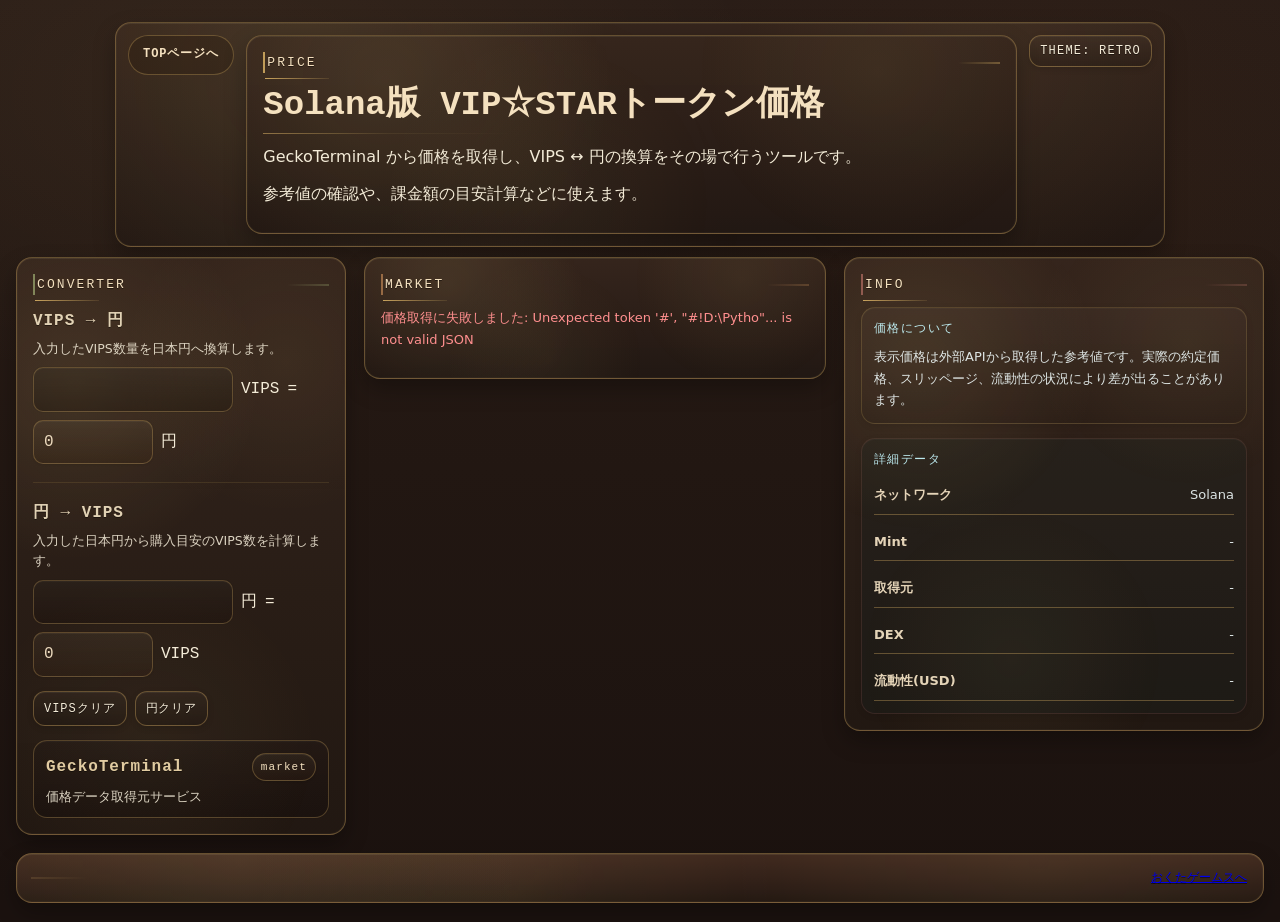
==== vips_price.html @ 644f2452 "リポ作成" ====
<!DOCTYPE html>
<html lang="ja">

<head>
  <meta charset="utf-8">
  <title>VIPS価格表 | おくたヴぃあCgiげーむす</title>
  <meta name="viewport" content="width=device-width, initial-scale=1">
  <meta name="format-detection" content="telephone=no">
  <meta name="theme-color" content="#241915">

  <link rel="shortcut icon" href="./top_file/favicon.ico">

  <link rel="stylesheet" href="./top_file/css_js/base.css">
  <link rel="stylesheet" href="./top_file/css_js/retro.css">
  <link rel="stylesheet" href="./top_file/css_js/cyber.css">
  <link rel="stylesheet" href="./top_file/css_js/oldweb.css">
  <link rel="stylesheet" href="./top_file/css_js/vips_price.css">

  <link rel="preconnect" href="https://fonts.googleapis.com">
  <link rel="preconnect" href="https://fonts.gstatic.com" crossorigin>
  <link
    href="https://fonts.googleapis.com/css2?family=Orbitron:wght@500;700;900&family=Roboto+Mono:wght@400;700&display=swap"
    rel="stylesheet">
</head>

<body data-theme="retro">
  <div class="scanline"></div>
  <div class="scanline2"></div>

  <div id="page">
    <header id="header" class="panel panel-header panel-price-header">
      <div class="header-inner">
        <div class="header-linkbox header-linkbox-top">
          <a class="header-toplink" href="./">TOPページへ</a>
        </div>

        <section class="panel panel-message panel-price-hero price-hero">
          <div class="panel-title panel-title-price" data-title="PRICE">PRICE</div>
          <h1 class="site-title">Solana版 VIP☆STARトークン価格</h1>
          <p>
            GeckoTerminal から価格を取得し、VIPS ↔ 円の換算をその場で行うツールです。
          </p>
          <p>
            参考値の確認や、課金額の目安計算などに使えます。
          </p>
        </section>

        <div class="theme-switch">
          <button id="themeToggle" class="theme-btn" type="button" aria-pressed="false">
            THEME: <span id="themeLabel">RETRO</span>
          </button>
        </div>
      </div>
    </header>

    <main class="grid3 price-grid">
      <aside id="navigation" class="panel converter-panel panel-converter">
        <div class="panel-title panel-title-converter" data-title="CONVERTER">CONVERTER</div>

        <section class="converter-group converter-group-vips-to-jpy">
          <div class="menu-label converter-label">VIPS → 円</div>
          <div class="menu-desc converter-desc">入力したVIPS数量を日本円へ換算します。</div>

          <div class="converter-row">
            <input type="text" id="vipsInput" value="" inputmode="decimal" autocomplete="off">
            <span class="converter-unit">VIPS</span>
            <span class="converter-separator">=</span>
            <span class="result-box" id="jpyResult">0</span>
            <span class="converter-unit">円</span>
          </div>
        </section>

        <section class="converter-group converter-group-jpy-to-vips">
          <div class="menu-label converter-label">円 → VIPS</div>
          <div class="menu-desc converter-desc">入力した日本円から購入目安のVIPS数を計算します。</div>

          <div class="converter-row">
            <input type="text" id="jpyInput" value="" inputmode="decimal" autocomplete="off">
            <span class="converter-unit">円</span>
            <span class="converter-separator">=</span>
            <span class="result-box" id="vipsResult">0</span>
            <span class="converter-unit">VIPS</span>
          </div>
        </section>

        <div class="price-actions">
          <button type="button" class="price-btn price-btn-clear" id="clearVipsBtn">VIPSクリア</button>
          <button type="button" class="price-btn price-btn-clear" id="clearJpyBtn">円クリア</button>
        </div>

        <nav class="menu price-menu">
          <a class="menu-item menu-item-market-source" href="https://www.geckoterminal.com/" target="_blank" rel="noopener noreferrer">
            <div class="menu-item-top">
              <span class="menu-label">GeckoTerminal</span>
              <span class="pill">market</span>
            </div>
            <div class="menu-desc">価格データ取得元サービス</div>
          </a>
        </nav>
      </aside>

      <div class="center-col price-main">
        <section class="panel price-panel panel-market">
          <div class="panel-title panel-title-market" data-title="MARKET">MARKET</div>

          <div id="status" class="status-line">価格取得中...</div>

          <div id="priceArea" class="price-summary" style="display:none;">
            <div class="price-line price-line-unit">
              <strong>1 VIPS</strong>
              <span><span id="vipsUsdText">-</span> USD</span>
              <span>/</span>
              <span><span id="vipsJpyText">-</span> 円</span>
            </div>

            <div class="price-line price-line-10k">
              <strong>1万 VIPS</strong>
              <span><span id="vips10kUsdText">-</span> USD</span>
              <span>/</span>
              <span><span id="vips10kJpyText">-</span> 円</span>
            </div>

            <div class="price-line price-line-1m">
              <strong>100万 VIPS</strong>
              <span><span id="vips1mUsdText">-</span> USD</span>
              <span>/</span>
              <span><span id="vips1mJpyText">-</span> 円</span>
            </div>

            <div class="price-actions">
              <button type="button" class="price-btn price-btn-reload" id="reloadBtn">価格を再取得</button>

              <a class="menu-item menu-item-api-source" id="dexLink" href="#" target="_blank" rel="noopener noreferrer">
                <div class="menu-item-top">
                  <span class="menu-label">価格ソースを開く</span>
                  <span class="pill">api</span>
                </div>
                <div class="menu-desc">取得元の詳細ページを開きます。</div>
              </a>
            </div>
          </div>
        </section>
      </div>

      <aside id="news" class="panel info-panel panel-info-side">
        <div class="panel-title panel-title-info-side" data-title="INFO">INFO</div>

        <article class="notice compact notice-price-guide">
          <div class="notice-title">価格について</div>
          <div class="notice-body">
            表示価格は外部APIから取得した参考値です。実際の約定価格、スリッページ、流動性の状況により差が出ることがあります。
          </div>
        </article>

        <article class="notice notice-price-meta">
          <div class="notice-title">詳細データ</div>
          <div class="notice-body">
            <div class="meta-list">
              <div class="meta-row meta-row-network">
                <span class="meta-label">ネットワーク</span>
                <span class="meta-value">Solana</span>
              </div>
              <div class="meta-row meta-row-mint">
                <span class="meta-label">Mint</span>
                <span class="meta-value" id="mintText">-</span>
              </div>
              <div class="meta-row meta-row-provider">
                <span class="meta-label">取得元</span>
                <span class="meta-value" id="providerText">-</span>
              </div>
              <div class="meta-row meta-row-dex">
                <span class="meta-label">DEX</span>
                <span class="meta-value" id="dexText">-</span>
              </div>
              <div class="meta-row meta-row-liquidity">
                <span class="meta-label">流動性(USD)</span>
                <span class="meta-value" id="liquidityText">-</span>
              </div>
            </div>
          </div>
        </article>
      </aside>
    </main>

    <footer class="footer">
      <div class="panel panel-footer">
        <div class="footer-inner">
          <div class="footer-left">
            <div class="footer-small">
              <a href="http://oktavia.sakura.ne.jp/">おくたゲームスへ</a>
            </div>
          </div>
        </div>
      </div>
    </footer>
  </div>

  <script src="./top_file/css_js/vips_price.js" defer></script>
</body>

</html>
---- top_file/css_js/base.css ----
/* =========================================================
   OKTAVIA CGI GAMES - BASE CSS
   ---------------------------------------------------------
   - 共通レイアウト
   - 共通コンポーネント
   - テーマ非依存の骨格
   ========================================================= */

/* =========================
   1) Common tokens
   ========================= */
:root {
  /* fonts */
  --font-body: "MS PGothic", "MS Gothic", "Meiryo", "Hiragino Kaku Gothic ProN",
    ui-sans-serif, system-ui, -apple-system, "Segoe UI", sans-serif;
  --font-mono: ui-monospace, "MS Gothic", monospace;
  --font-title: var(--font-mono);

  /* base */
  --bg: #241915;
  --text: #f4ecd8;

  /* panel */
  --panel-bg-top: rgba(54, 38, 29, 0.92);
  --panel-bg-bottom: rgba(34, 24, 19, 0.92);
  --panel-border: rgba(255, 209, 117, 0.30);
  --panel-shadow-outer: rgba(0, 0, 0, 0.40);
  --panel-inner-line: rgba(255, 255, 255, 0.05);

  /* panel glow */
  --panel-glow-1: rgba(255, 220, 140, 0.12);
  --panel-glow-2: rgba(255, 220, 140, 0.08);
  --panel-glow-3: rgba(255, 220, 140, 0.07);

  /* titles */
  --title-color: rgba(255, 235, 200, 0.95);

  /* cards / menu */
  --card-border: rgba(255, 209, 117, 0.24);
  --card-bg: rgba(0, 0, 0, 0.14);
  --card-bg-hover: rgba(0, 0, 0, 0.22);

  /* accents */
  --accent: rgba(255, 209, 117, 0.62);
  --accent-strong: rgba(255, 209, 117, 0.46);
  --accent-soft: rgba(255, 209, 117, 0.15);

  /* menu text */
  --menu-label: #ffe9bd;
  --menu-desc: rgba(244, 236, 216, 0.88);
  --menu-textshadow: rgba(255, 209, 117, 0.08);

  /* pill */
  --pill-border: rgba(255, 209, 117, 0.28);
  --pill-bg: rgba(0, 0, 0, 0.18);
  --pill-text: rgba(255, 235, 200, 0.95);

  /* notice */
  --notice-border: rgba(120, 210, 255, 0.24);
  --notice-bg: rgba(0, 40, 55, 0.16);
  --notice-title: rgba(200, 250, 255, 0.92);
  --notice-body: rgba(245, 255, 255, 0.88);

  /* hero */
  --hero-border: rgba(255, 209, 117, 0.30);
  --hero-bg: rgba(0, 0, 0, 0.12);
  --hero-inner: rgba(255, 255, 255, 0.03);

  /* footer */
  --footer-small: rgba(244, 236, 216, 0.72);
}

/* =========================
   2) Base styles
   ========================= */
* {
  box-sizing: border-box;
}

html,
body {
  height: 100%;
}

body {
  margin: 0;
  color: var(--text);
  background: var(--bg);
  font-family: var(--font-body);
  line-height: 1.65;
}

/* 深夜帯に静かな表示　*/
body.late-night {
  filter: brightness(0.96);
}
/* ここまで*/

#page {
  position: relative;
  z-index: 1;
  max-width: 1280px;
  margin: 22px auto 56px;
  padding: 0 16px;
}

.mono {
  font-family: var(--font-mono);
}

/* scanline elements exist in HTML, hidden by default */
.scanline,
.scanline2 {
  position: fixed;
  inset: 0;
  z-index: 9999;
  pointer-events: none;
  opacity: 0;
}

/* =========================
   3) Panels
   ========================= */
.panel {
  position: relative;
  overflow: hidden;
  border-radius: 16px;
  border: 1px solid var(--panel-border);
  background: linear-gradient(180deg, var(--panel-bg-top), var(--panel-bg-bottom));
  box-shadow:
    0 12px 30px var(--panel-shadow-outer),
    inset 0 0 0 1px var(--panel-inner-line);
}

.panel::before {
  content: "";
  position: absolute;
  inset: 0;
  pointer-events: none;
  opacity: 0.95;
  background:
    radial-gradient(circle at 18% 22%, var(--panel-glow-1), transparent 35%),
    radial-gradient(circle at 82% 18%, var(--panel-glow-2), transparent 30%),
    radial-gradient(circle at 40% 85%, var(--panel-glow-3), transparent 35%);
}

/* パネル内容を glow より前に出す */
.panel > * {
  position: relative;
  z-index: 2;
}

/* =========================
   4) Titles / labels
   ========================= */
.panel-title {
  position: relative;
  z-index: 2;
  margin: 0 0 12px;
  color: var(--title-color);
  font-family: var(--font-title);
  font-size: 13px;
  letter-spacing: 0.14em;
  text-transform: uppercase;
}

.menu-label {
  color: var(--menu-label);
  font-family: var(--font-title);
  font-weight: 700;
  letter-spacing: 0.06em;
  text-shadow: 0 0 10px var(--menu-textshadow);
}

/* =========================
   5) Header / hero
   ========================= */
#header.panel {
  max-width: 1050px;
  margin: 0 auto 10px;
  padding: 12px;
}

#header {
  padding: 0;
  margin-bottom: 18px;
}

.header-inner {
  display: grid;
  gap: 8px;
}

.hero {
  display: flex;
  justify-content: center;
}

/* 画像未読込でも高さ確保 */
.hero-card {
  position: relative;
  display: grid;
  grid-template-columns: 52px 1fr 52px;
  align-items: center;
  gap: 10px;

  width: min(100%, 980px);
  min-height: clamp(220px, 32vw, 420px);
  padding: 10px;

  border-radius: 14px;
  overflow: hidden;
  border: 1px solid var(--hero-border);
  background: var(--hero-bg);
  box-shadow: inset 0 0 0 1px var(--hero-inner);

  cursor: default;
  transition: transform 140ms ease, box-shadow 140ms ease;
}

.hero-card:hover {
  transform: translateY(-1px);
  box-shadow: 0 0 12px var(--accent-soft);
}

.hero-card img {
  display: block;
  width: 100%;
  height: auto;
  max-height: 400px;
  margin: 0 auto;
  object-fit: contain;
  border-radius: 10px;
  filter: contrast(1.03) saturate(1.06);
  box-shadow: 0 10px 22px rgba(0, 0, 0, 0.28);
  animation: heroBreath 8s ease-in-out infinite; /* 画像に微かな呼吸アニメーション */
}

@keyframes heroBreath {
  0%,
  100% {
    filter: contrast(1.03) saturate(1.06) brightness(1);
  }
  50% {
    filter: contrast(1.04) saturate(1.07) brightness(1.03);
  }
}

/* 画像切り替え時のフェード効果 */
#hero-banner {
  opacity: 1;
  transition: opacity 220ms ease;
}

#hero-banner.is-changing {
  opacity: 0.82;
}

/* =========================
   6) Hero navigation
   ========================= */
.hero-nav {
  width: 52px;
  height: 52px;
  display: grid;
  place-items: center;

  border-radius: 999px;
  border: 1px solid var(--panel-border);
  background: rgba(0, 0, 0, 0.35);
  color: var(--text);

  font-family: var(--font-mono);
  font-size: 30px;
  line-height: 1;
  cursor: pointer;
  user-select: none;

  transition:
    transform 120ms ease,
    box-shadow 120ms ease,
    background 120ms ease,
    border-color 120ms ease;
}

.hero-nav:hover {
  transform: scale(1.05);
  border-color: var(--accent);
  box-shadow: 0 0 14px var(--accent-soft);
  background: rgba(0, 0, 0, 0.45);
}

.hero-nav:active {
  transform: scale(0.98);
}

.hero-nav:focus-visible {
  outline: 2px solid var(--accent-strong);
  outline-offset: 2px;
}

/* =========================
   7) Theme switch
   ========================= */
.theme-switch {
  display: flex;
  justify-content: flex-end;
  margin: 0;
}

.theme-btn {
  padding: 8px 10px;
  border-radius: 12px;
  border: 1px solid var(--panel-border);
  background: rgba(0, 0, 0, 0.18);
  color: var(--text);

  font-family: var(--font-mono);
  font-size: 12px;
  letter-spacing: 0.10em;
  cursor: pointer;

  transition:
      transform 120ms ease,
      box-shadow 120ms ease,
      border-color 120ms ease,
      background 120ms ease;
}

.theme-btn:hover {
  transform: translateY(-1px);
  border-color: var(--accent);
  box-shadow: 0 0 12px var(--accent-soft);
}

/* クリックで軽く沈む */
.theme-btn:active {
  transform: translateY(1px) scale(0.99);
}

/* =========================
   8) Layout
   ========================= */
.grid3 {
  display: grid;
  grid-template-columns: 330px 1fr 420px;
  gap: 18px;
  align-items: start;
}

#navigation {
  position: sticky;
  top: 16px;
  padding: 16px;
}

.center-col {
  display: grid;
  gap: 18px;
  align-content: start;
}

#news {
  padding: 16px;
}

.news-block+.news-block {
  margin-top: 18px;
  padding-top: 16px;
  border-top: 1px solid var(--panel-border);
}

.news-subtitle {
  margin: 0 0 10px;
  color: var(--title-color);
  font-family: var(--font-mono);
  font-size: 12px;
  letter-spacing: 0.12em;
}

#notice_content,
#update_content {
  min-height: 40px;
}

#notice_content:empty::before,
#update_content:empty::before {
  content: "読み込み中...";
  color: var(--menu-desc);
}

.notice:first-child {
  margin-top: 0;
}

.notice-body {
  white-space: normal;
  word-break: break-word;
  overflow-wrap: anywhere;
}

/* =========================
   9) Menu cards
   ========================= */
.menu {
  position: relative;
  z-index: 2;
  display: grid;
  gap: 10px;
}

.menu-item {
  position: relative;
  overflow: hidden;
  display: block;
  padding: 12px 12px 10px;
  border-radius: 14px;
  border: 1px solid var(--card-border);
  background: var(--card-bg);
  color: var(--text);
  text-decoration: none;

  transition:
    transform 120ms ease,
    box-shadow 120ms ease,
    border-color 120ms ease,
    background 120ms ease;
}

.menu-item:hover {
  transform: translateY(-2px);
  border-color: var(--accent-strong);
  background: var(--card-bg-hover);
  box-shadow: 0 0 12px var(--accent-soft);
}

.menu-item-top {
  display: flex;
  align-items: center;
  justify-content: space-between;
  gap: 10px;
}

.menu-desc {
  margin-top: 6px;
  font-size: 12.5px;
  color: var(--menu-desc);
}

.pill {
  padding: 4px 8px;
  border-radius: 999px;
  border: 1px solid var(--pill-border);
  background: var(--pill-bg);
  color: var(--pill-text);
  font-family: var(--font-mono);
  font-size: 11px;
  letter-spacing: 0.10em;
}

.menu-item.is-main {
  border-color: var(--accent);
  box-shadow: 0 0 0 1px rgba(255, 255, 255, 0.03) inset;
}

/* =========================
   10) Info / notice
   ========================= */
.panel-message {
  padding: 16px;
}

.panel-message p {
  margin: 10px 0;
}

.site-title {
  margin: 0 0 8px;
  font-family: var(--font-title);
  font-size: clamp(24px, 3.2vw, 34px);
  line-height: 1.2;
  color: var(--title-color);
}


.notice {
  margin-top: 14px;
  padding: 12px;
  border-radius: 14px;
  border: 1px solid var(--notice-border);
  background: var(--notice-bg);
}

.notice-title {
  margin-bottom: 6px;
  color: var(--notice-title);
  font-family: var(--font-mono);
  font-size: 12px;
  letter-spacing: 0.12em;
}

.notice-body {
  font-size: 13px;
  color: var(--notice-body);
}

/* =========================
   11) Update panel
   ========================= */
.update-panel {
  padding: 16px;
}

.update-panel .panel-title {
  font-size: 12px;
  opacity: 0.8;
}

.update-row {
  display: flex;
  justify-content: space-between;
  margin-top: 8px;
  font-size: 13px;
}

.update-label {
  color: var(--menu-label);
  font-weight: 700;
}

/* =========================
   12) Footer
   ========================= */
.footer {
  margin-top: 18px;
}

.footer .panel {
  padding: 14px 16px;
}

.footer-inner {
  display: flex;
  align-items: center;
  justify-content: flex-end;
  gap: 12px;
  flex-wrap: wrap;
}

.footer-left {
  text-align: right;
}

.footer-small {
  font-size: 12px;
  color: var(--footer-small);
}

/* =========================
   13) Responsive
   ========================= */
@media (max-width: 1180px) {
  .grid3 {
    grid-template-columns: 330px 1fr;
    grid-template-areas:
      "nav center"
      "news news";
  }

  #navigation {
    grid-area: nav;
    position: static;
  }

  .center-col {
    grid-area: center;
  }

  #news {
    grid-area: news;
  }
}

@media (max-width: 880px) {
  .grid3 {
    grid-template-columns: 1fr;
    grid-template-areas:
      "nav"
      "center"
      "news";
  }

  #navigation {
    grid-area: nav;
    position: static;
    z-index: 5;
  }

  .center-col {
    grid-area: center;
  }

  #news {
    grid-area: news;
    position: relative;
    z-index: 1;
  }

  .hero-card {
    grid-template-columns: 44px 1fr 44px;
    gap: 8px;
    min-height: 180px;
    padding: 8px;
  }

  .hero-nav {
    width: 44px;
    height: 44px;
    font-size: 26px;
  }
}

/* =========================
   14) Motion safety
   ========================= */
@media (prefers-reduced-motion: reduce) {
  .menu-item,
  .hero-card,
  .theme-btn,
  .hero-nav {
    transition: none;
  }
}

/* テーマ切り替えトランジション */
html,
body,
.panel,
.panel-title,
.menu-item,
.price-line,
.result-box,
.converter-row input,
.price-btn,
.notice-box {
  transition:
    background-color 0.6s ease,
    color 0.6s ease,
    border-color 0.6s ease,
    box-shadow 0.8s ease,
    text-shadow 0.8s ease;
}

/* 全体を少しゆっくり */
html,
body {
  transition:
    background-color 0.8s ease,
    color 0.6s ease;
}

/* パネル系は少し遅れて変わる */
.panel {
  transition:
    background-color 0.7s ease,
    border-color 0.7s ease,
    box-shadow 0.9s ease;
}

/* タイトルは少し演出強め */
.panel-title {
  transition:
    color 0.6s ease,
    border-color 0.6s ease,
    box-shadow 0.9s ease;
}

/* 入力・ボタンはキビキビ */
input,
.price-btn {
  transition:
    background-color 0.4s ease,
    border-color 0.4s ease,
    color 0.4s ease,
    box-shadow 0.6s ease;
}
---- top_file/css_js/retro.css ----
/* =========================================================
   OKTAVIA CGI GAMES - RETRO THEME (REFINED)
   ---------------------------------------------------------
   - retro専用差分
   - 上品レトロ / 暖色 / 落ち着いた木質感
   - base.css の上に重ねる
   ========================================================= */

body[data-theme="retro"] {
  --font-body: "MS PGothic", "MS Gothic", "Meiryo", "Hiragino Kaku Gothic ProN",
    ui-sans-serif, system-ui, -apple-system, "Segoe UI", sans-serif;
  --font-title: var(--font-mono);

  --bg: #241915;
  --text: #f4ecd8;

  --panel-bg-top: rgba(54, 38, 29, 0.94);
  --panel-bg-bottom: rgba(34, 24, 19, 0.95);
  --panel-border: rgba(255, 209, 117, 0.30);
  --panel-shadow-outer: rgba(0, 0, 0, 0.40);
  --panel-inner-line: rgba(255, 255, 255, 0.05);

  --panel-glow-1: rgba(255, 220, 140, 0.10);
  --panel-glow-2: rgba(255, 220, 140, 0.06);
  --panel-glow-3: rgba(255, 220, 140, 0.05);

  --title-color: rgba(255, 235, 200, 0.95);

  --card-border: rgba(255, 209, 117, 0.24);
  --card-bg: rgba(0, 0, 0, 0.14);
  --card-bg-hover: rgba(32, 20, 12, 0.28);

  --accent: rgba(255, 209, 117, 0.62);
  --accent-strong: rgba(255, 209, 117, 0.48);
  --accent-soft: rgba(255, 209, 117, 0.14);

  --menu-label: #ffe9bd;
  --menu-desc: rgba(244, 236, 216, 0.88);
  --menu-textshadow: rgba(255, 209, 117, 0.08);

  --pill-border: rgba(255, 209, 117, 0.26);
  --pill-bg: rgba(32, 18, 8, 0.22);
  --pill-text: rgba(255, 235, 200, 0.95);

  --notice-border: rgba(120, 210, 255, 0.18);
  --notice-bg: rgba(0, 40, 55, 0.12);
  --notice-title: rgba(200, 250, 255, 0.92);
  --notice-body: rgba(245, 255, 255, 0.88);

  --hero-border: rgba(255, 209, 117, 0.28);
  --hero-bg: rgba(18, 10, 6, 0.24);
  --hero-inner: rgba(255, 255, 255, 0.03);

  --footer-small: rgba(244, 236, 216, 0.72);
}

/* =========================
   1) 全体のレトロ背景
   ========================= */
/* 暖色の奥行きは残しつつ、主張は控えめに */
body[data-theme="retro"] {
  background-color: #1b120f;
  background-image:
    radial-gradient(900px 520px at 18% 10%, rgba(255, 210, 120, 0.05), transparent 60%),
    radial-gradient(700px 420px at 82% 18%, rgba(160, 90, 30, 0.05), transparent 62%),
    linear-gradient(180deg, #2a1d17 0%, #221712 52%, #1b120f 100%);
  background-repeat: no-repeat;
  background-attachment: fixed;
}

/* 木目/紙感はかなり薄く */
body[data-theme="retro"]::before {
  content: "";
  position: fixed;
  inset: 0;
  pointer-events: none;
  z-index: 0;
  opacity: 0.08;
  background:
    repeating-linear-gradient(0deg,
      rgba(255, 240, 220, 0.018) 0px,
      rgba(255, 240, 220, 0.018) 1px,
      transparent 2px,
      transparent 5px),
    repeating-linear-gradient(90deg,
      rgba(70, 38, 18, 0.025) 0px,
      rgba(70, 38, 18, 0.025) 1px,
      transparent 4px,
      transparent 9px);
}

/* =========================
   2) パネル
   ========================= */
/* 木箱っぽさを残しつつ、上質な箱物UI寄りに */
body[data-theme="retro"] .panel {
  box-shadow:
    0 10px 22px rgba(0, 0, 0, 0.28),
    0 1px 0 rgba(255, 230, 180, 0.05) inset,
    inset 0 0 0 1px rgba(255, 240, 220, 0.03);
}

body[data-theme="retro"] .panel::before {
  background:
    radial-gradient(circle at 18% 22%, rgba(255, 220, 140, 0.10), transparent 35%),
    radial-gradient(circle at 82% 18%, rgba(255, 220, 140, 0.06), transparent 30%),
    radial-gradient(circle at 40% 85%, rgba(255, 220, 140, 0.05), transparent 35%);
}

body[data-theme="retro"] .panel:hover {
  box-shadow:
    0 12px 24px rgba(0, 0, 0, 0.30),
    0 0 0 1px rgba(255, 215, 140, 0.03),
    inset 0 1px 0 rgba(255, 240, 220, 0.06);
}

/* =========================
   3) 見出し
   ========================= */
/* 記号装飾ではなく、細い飾り線で上品に */
body[data-theme="retro"] .panel-title {
  letter-spacing: 0.16em;
  text-shadow:
    0 1px 0 rgba(0, 0, 0, 0.45),
    0 0 8px rgba(255, 209, 117, 0.05);
}

body[data-theme="retro"] .panel-title::before {
  content: "";
  position: absolute;
  left: 0;
  bottom: -6px;
  width: 64px;
  height: 1px;
  background: linear-gradient(90deg,
      rgba(255, 209, 117, 0.72),
      rgba(255, 209, 117, 0.10));
}

body[data-theme="retro"] .panel-title::after {
  content: none;
}

/* =========================
   4) メニューカード
   ========================= */
/* 手作り感より“丁寧なカード”感を優先 */
body[data-theme="retro"] .menu-item {
  background:
    linear-gradient(180deg,
      rgba(255, 245, 220, 0.018),
      rgba(0, 0, 0, 0.08)),
    var(--card-bg);
  box-shadow:
    0 1px 0 rgba(255, 240, 220, 0.025) inset,
    0 0 0 1px rgba(0, 0, 0, 0.06);
}

body[data-theme="retro"] .menu-item:hover {
  transform: translateY(-2px);
  border-color: rgba(255, 209, 117, 0.38);
  background:
    linear-gradient(180deg,
      rgba(255, 245, 220, 0.03),
      rgba(30, 18, 10, 0.14)),
    var(--card-bg-hover);
  box-shadow:
    0 0 10px rgba(255, 209, 117, 0.08),
    0 6px 14px rgba(0, 0, 0, 0.16),
    inset 0 1px 0 rgba(255, 240, 220, 0.05);
}

/* メイン導線だけ少しだけ特別扱い */
body[data-theme="retro"] .menu-item.is-main {
  background:
    linear-gradient(180deg,
      rgba(255, 230, 180, 0.045),
      rgba(0, 0, 0, 0.08)),
    var(--card-bg);
  box-shadow:
    0 0 0 1px rgba(255, 240, 220, 0.03) inset,
    0 0 10px rgba(255, 209, 117, 0.05);
}

/* =========================
   5) メニュー文字・pill
   ========================= */
/* 文字の圧は少し弱めて読みやすく */
body[data-theme="retro"] .menu-label {
  text-shadow:
    0 1px 0 rgba(0, 0, 0, 0.42),
    0 0 6px rgba(255, 209, 117, 0.06);
}

body[data-theme="retro"] .menu-desc {
  text-shadow: none;
}

/* 真鍮感は薄めに */
body[data-theme="retro"] .pill {
  background:
    linear-gradient(180deg,
      rgba(255, 235, 190, 0.05),
      rgba(60, 35, 18, 0.16));
  border-color: rgba(255, 209, 117, 0.26);
  box-shadow:
    inset 0 1px 0 rgba(255, 235, 200, 0.06),
    0 1px 2px rgba(0, 0, 0, 0.12);
}

/* =========================
   6) ヒーロー部分
   ========================= */
/* 額縁感はかなり控えめに */
body[data-theme="retro"] .hero-card {
  background:
    linear-gradient(180deg,
      rgba(255, 230, 180, 0.025),
      rgba(0, 0, 0, 0.08)),
    var(--hero-bg);
  box-shadow:
    inset 0 0 0 1px var(--hero-inner),
    0 8px 18px rgba(0, 0, 0, 0.18);
}

body[data-theme="retro"] .hero-card::before {
  content: "";
  position: absolute;
  inset: 8px;
  border-radius: 10px;
  pointer-events: none;
  box-shadow:
    inset 0 0 0 1px rgba(255, 235, 190, 0.035),
    inset 0 0 14px rgba(80, 40, 20, 0.08);
}

body[data-theme="retro"] .hero-card:hover {
  box-shadow:
    0 0 10px rgba(255, 209, 117, 0.08),
    0 10px 20px rgba(0, 0, 0, 0.18),
    inset 0 0 0 1px rgba(255, 240, 220, 0.03);
}

body[data-theme="retro"] .hero-card img {
  filter: contrast(1.02) saturate(1.02) sepia(0.02);
}

/* =========================
   7) 矢印ボタン
   ========================= */
/* “昔のサイトのボタン”っぽさは残しつつ落ち着かせる */
body[data-theme="retro"] .hero-nav {
  background:
    linear-gradient(180deg,
      rgba(255, 230, 180, 0.04),
      rgba(0, 0, 0, 0.16));
  text-shadow: 0 1px 0 rgba(0, 0, 0, 0.45);
  box-shadow:
    inset 0 1px 0 rgba(255, 240, 220, 0.06),
    0 2px 6px rgba(0, 0, 0, 0.14);
}

body[data-theme="retro"] .hero-nav:hover {
  border-color: rgba(255, 209, 117, 0.38);
  background:
    linear-gradient(180deg,
      rgba(255, 235, 190, 0.07),
      rgba(0, 0, 0, 0.20));
  box-shadow:
    0 0 8px rgba(255, 209, 117, 0.08),
    0 4px 8px rgba(0, 0, 0, 0.16),
    inset 0 1px 0 rgba(255, 240, 220, 0.08);
}

/* =========================
   8) テーマボタン
   ========================= */
body[data-theme="retro"] .theme-btn {
  background:
    linear-gradient(180deg,
      rgba(255, 235, 200, 0.03),
      rgba(0, 0, 0, 0.12));
  text-shadow: 0 1px 0 rgba(0, 0, 0, 0.45);
  box-shadow:
    inset 0 1px 0 rgba(255, 240, 220, 0.05),
    0 2px 6px rgba(0, 0, 0, 0.14);
}

body[data-theme="retro"] .theme-btn:hover {
  box-shadow:
    0 0 8px rgba(255, 209, 117, 0.08),
    0 4px 8px rgba(0, 0, 0, 0.16),
    inset 0 1px 0 rgba(255, 240, 220, 0.06);
}

/* =========================
   9) お知らせ枠
   ========================= */
/* 貼り紙感ではなく、静かな情報枠 */
body[data-theme="retro"] .notice {
  box-shadow:
    inset 0 1px 0 rgba(255, 255, 255, 0.025),
    0 2px 6px rgba(0, 0, 0, 0.10);
}

body[data-theme="retro"] .notice::after {
  content: none;
}

/* =========================
   10) フッター
   ========================= */
body[data-theme="retro"] .footer .panel {
  background:
    linear-gradient(180deg,
      rgba(70, 46, 34, 0.90),
      rgba(38, 26, 20, 0.94));
}

body[data-theme="retro"] .footer-small {
  text-shadow: 0 1px 0 rgba(0, 0, 0, 0.42);
}

/* =========================
   11) reduced motion
   ========================= */
@media (prefers-reduced-motion: reduce) {

  body[data-theme="retro"] .panel,
  body[data-theme="retro"] .menu-item,
  body[data-theme="retro"] .hero-card,
  body[data-theme="retro"] .theme-btn,
  body[data-theme="retro"] .hero-nav {
    transition: none;
  }
}

/* =========================================================
   retro 軽量強化差分
   - 今の「上品レトロ」は維持
   - 役割差だけを控えめに追加
   - oldweb ほど古臭くせず、cyber ほど派手にしない
   ========================================================= */

body[data-theme="retro"] {
  --retro-gold: rgba(255, 209, 117, 0.78);
  --retro-gold-soft: rgba(255, 209, 117, 0.26);
  --retro-bronze: rgba(201, 140, 88, 0.72);
  --retro-moss: rgba(168, 182, 120, 0.72);
  --retro-wine: rgba(190, 116, 106, 0.72);
  --retro-ink-soft: rgba(245, 230, 205, 0.88);
}

/* =========================
   パネル見出しの役割差
   文字は増やさず、細い線と色だけ変える
   ========================= */

body[data-theme="retro"] .panel-title-menu,
body[data-theme="retro"] .panel-title-info,
body[data-theme="retro"] .panel-title-news {
  position: relative;
  padding-left: 2px;
}

/* 既存の下線とは別に、ごく細い左アクセントを足す */
body[data-theme="retro"] .panel-title-menu {
  border-left: 2px solid rgba(201, 140, 88, 0.68);
}

body[data-theme="retro"] .panel-title-info {
  border-left: 2px solid rgba(168, 182, 120, 0.66);
}

body[data-theme="retro"] .panel-title-news {
  border-left: 2px solid rgba(190, 116, 106, 0.66);
}

/* 右に短い飾り線をうっすら追加 */
body[data-theme="retro"] .panel-title-menu::after,
body[data-theme="retro"] .panel-title-info::after,
body[data-theme="retro"] .panel-title-news::after {
  content: "";
  position: absolute;
  right: 0;
  top: 50%;
  width: 42px;
  height: 1px;
  transform: translateY(-50%);
  pointer-events: none;
}

body[data-theme="retro"] .panel-title-menu::after {
  background: linear-gradient(90deg,
      rgba(201, 140, 88, 0),
      rgba(201, 140, 88, 0.60));
}

body[data-theme="retro"] .panel-title-info::after {
  background: linear-gradient(90deg,
      rgba(168, 182, 120, 0),
      rgba(168, 182, 120, 0.56));
}

body[data-theme="retro"] .panel-title-news::after {
  background: linear-gradient(90deg,
      rgba(190, 116, 106, 0),
      rgba(190, 116, 106, 0.58));
}

/* =========================
   メニュー文字のカテゴリ差
   派手すぎない範囲で温度差を出す
   ========================= */

body[data-theme="retro"] .menu-item-main .menu-label {
  color: rgba(255, 232, 190, 0.98);
  text-shadow:
    0 1px 0 rgba(0, 0, 0, 0.42),
    0 0 8px rgba(255, 209, 117, 0.10);
}

body[data-theme="retro"] .menu-item-classic .menu-label {
  color: rgba(235, 220, 190, 0.95);
}

body[data-theme="retro"] .menu-item-coop .menu-label {
  color: rgba(215, 228, 182, 0.95);
}

body[data-theme="retro"] .menu-item-chaos .menu-label {
  color: rgba(228, 188, 178, 0.95);
}

body[data-theme="retro"] .menu-item-br .menu-label {
  color: rgba(212, 190, 224, 0.95);
}

body[data-theme="retro"] .menu-item-tool .menu-label {
  color: rgba(236, 214, 170, 0.95);
}

body[data-theme="retro"] .menu-item-home .menu-label {
  color: rgba(220, 212, 198, 0.92);
}

/* community 2種は控えめに見分ける */
body[data-theme="retro"] .menu-item-community-token {
  border-left: 2px solid rgba(176, 146, 90, 0.36);
}

body[data-theme="retro"] .menu-item-community-coin {
  border-left: 2px solid rgba(138, 120, 86, 0.34);
}

body[data-theme="retro"] .menu-item-community-token .menu-label {
  color: rgba(240, 216, 166, 0.96);
}

body[data-theme="retro"] .menu-item-community-coin .menu-label {
  color: rgba(223, 201, 168, 0.94);
}

/* MAIN ラベルだけ少しだけ格上げ */
body[data-theme="retro"] .pill-main {
  border-color: rgba(255, 220, 160, 0.34);
  background:
    linear-gradient(180deg,
      rgba(255, 225, 170, 0.10),
      rgba(0, 0, 0, 0.12));
  color: rgba(255, 238, 210, 0.96);
  box-shadow:
    inset 0 1px 0 rgba(255, 240, 220, 0.08),
    0 0 8px rgba(255, 209, 117, 0.04);
}

/* =========================
   INFO
   ========================= */

body[data-theme="retro"] .panel-info .site-title {
  position: relative;
  padding-bottom: 8px;
}

body[data-theme="retro"] .panel-info .site-title::after {
  content: "";
  position: absolute;
  left: 0;
  bottom: 0;
  width: min(240px, 68%);
  height: 1px;
  background:
    linear-gradient(90deg,
      rgba(255, 209, 117, 0.45),
      rgba(255, 209, 117, 0.08),
      transparent);
}

/* 初心者向け notice を少しだけ特別扱い */
body[data-theme="retro"] .notice-info {
  border-color: rgba(255, 209, 117, 0.18);
  background:
    linear-gradient(180deg,
      rgba(255, 245, 225, 0.028),
      rgba(0, 0, 0, 0.06));
}

body[data-theme="retro"] .notice-info .notice-title {
  color: rgba(244, 223, 186, 0.96);
}

/* =========================
   NEWS
   ========================= */

body[data-theme="retro"] .news-block-notice+.news-block-update {
  margin-top: 16px;
  padding-top: 14px;
  border-top: 1px solid rgba(255, 209, 117, 0.10);
}

/* 小見出しの役割差は控えめに */
body[data-theme="retro"] .news-subtitle-notice,
body[data-theme="retro"] .news-subtitle-update {
  display: inline-flex;
  align-items: center;
  gap: 6px;
  letter-spacing: 0.10em;
}

body[data-theme="retro"] .news-subtitle-notice {
  color: rgba(236, 220, 190, 0.90);
}

body[data-theme="retro"] .news-subtitle-update {
  color: rgba(229, 200, 188, 0.88);
}

body[data-theme="retro"] .news-subtitle-notice::before,
body[data-theme="retro"] .news-subtitle-update::before {
  content: "";
  display: inline-block;
  width: 8px;
  height: 1px;
  background: currentColor;
  opacity: 0.75;
}

/* お知らせは柔らかく */
body[data-theme="retro"] #notice_content .notice {
  border-color: rgba(255, 209, 117, 0.14);
}

/* 更新情報は少しだけ整理された一覧感 */
body[data-theme="retro"] #update_content {
  margin-top: 8px;
}

body[data-theme="retro"] .update-row {
  margin-top: 8px;
  padding: 6px 8px;
  border-bottom: 1px solid rgba(255, 209, 117, 0.10);
}

body[data-theme="retro"] .update-label {
  color: rgba(245, 228, 198, 0.94);
}

/* =========================
   フッター
   ========================= */

body[data-theme="retro"] .panel-footer {
  position: relative;
}

body[data-theme="retro"] .panel-footer::after {
  content: "";
  position: absolute;
  left: 14px;
  top: 50%;
  width: 56px;
  height: 1px;
  transform: translateY(-50%);
  background:
    linear-gradient(90deg,
      rgba(255, 209, 117, 0.45),
      rgba(255, 209, 117, 0));
  opacity: 0.55;
}

/* =========================
   retro: Discord 2種の区別を強化
   ========================= */

body[data-theme="retro"] .menu-item-community-token {
  border-left: 3px solid rgba(210, 176, 108, 0.52);
  box-shadow:
    inset 3px 0 0 rgba(255, 220, 150, 0.08);
}

body[data-theme="retro"] .menu-item-community-coin {
  border-left: 3px solid rgba(156, 126, 92, 0.50);
  box-shadow:
    inset 3px 0 0 rgba(210, 176, 130, 0.07);
}

body[data-theme="retro"] .menu-item-community-token .menu-label {
  color: rgba(246, 222, 172, 0.97);
  text-shadow:
    0 1px 0 rgba(0, 0, 0, 0.34),
    0 0 6px rgba(255, 214, 138, 0.06);
}

body[data-theme="retro"] .menu-item-community-coin .menu-label {
  color: rgba(228, 204, 178, 0.95);
  text-shadow:
    0 1px 0 rgba(0, 0, 0, 0.34),
    0 0 6px rgba(201, 160, 112, 0.05);
}

body[data-theme="retro"] .menu-item-community-token .menu-desc::before {
  content: "［TOKEN］ ";
  color: rgba(235, 206, 146, 0.88);
  font-weight: 700;
  letter-spacing: 0.04em;
}

body[data-theme="retro"] .menu-item-community-coin .menu-desc::before {
  content: "［COIN］ ";
  color: rgba(212, 178, 146, 0.84);
  font-weight: 700;
  letter-spacing: 0.04em;
}
---- top_file/css_js/cyber.css ----
/* =========================================================
   OKTAVIA CGI GAMES - CYBER THEME
   ---------------------------------------------------------
   - cyber専用色
   - HUD / scanline / glitch / neon
   ========================================================= */

body[data-theme="cyber"] {
  --font-body: "Roboto Mono", ui-monospace, monospace;
  --font-title: "Orbitron", "Roboto Mono", monospace;

  --bg: #05000a;
  --text: rgba(245, 250, 255, 0.94);

  --panel-bg-top: rgba(10, 0, 18, 0.60);
  --panel-bg-bottom: rgba(2, 0, 8, 0.88);
  --panel-border: rgba(0, 255, 240, 0.40);
  --panel-shadow-outer: rgba(0, 0, 0, 0.82);
  --panel-inner-line: rgba(255, 255, 255, 0.04);

  --panel-glow-1: rgba(0, 255, 240, 0.22);
  --panel-glow-2: rgba(255, 60, 220, 0.16);
  --panel-glow-3: rgba(170, 90, 255, 0.12);

  --title-color: rgba(235, 255, 255, 0.98);

  --card-border: rgba(0, 255, 240, 0.28);
  --card-bg: rgba(0, 255, 240, 0.055);
  --card-bg-hover: rgba(255, 60, 220, 0.10);

  --accent-strong: rgba(0, 255, 240, 0.95);
  --accent: rgba(255, 60, 220, 0.90);
  --accent-soft: rgba(0, 255, 240, 0.22);

  --menu-label: rgba(0, 255, 240, 0.98);
  --menu-desc: rgba(245, 250, 255, 0.80);
  --menu-textshadow: rgba(0, 255, 240, 0.22);

  --pill-border: rgba(255, 60, 220, 0.45);
  --pill-bg: rgba(255, 60, 220, 0.14);
  --pill-text: rgba(255, 210, 245, 0.96);

  --notice-border: rgba(140, 255, 80, 0.35);
  --notice-bg: rgba(140, 255, 80, 0.07);
  --notice-title: rgba(210, 255, 230, 0.95);
  --notice-body: rgba(245, 250, 255, 0.84);

  --hero-border: rgba(0, 255, 240, 0.34);
  --hero-bg: rgba(0, 255, 240, 0.04);
  --hero-inner: rgba(255, 255, 255, 0.03);

  --footer-small: rgba(245, 250, 255, 0.72);

  text-shadow:
    0 0 6px rgba(0, 255, 240, 0.28),
    0 0 16px rgba(255, 60, 220, 0.14);
}

/* =========================
   1) cyber background overlay
   ========================= */
body[data-theme="cyber"]::before {
  content: "";
  position: fixed;
  inset: 0;
  z-index: 0;
  pointer-events: none;
  opacity: 0.95;
  mix-blend-mode: screen;

  background:
    radial-gradient(900px 520px at 18% 14%, rgba(0, 255, 240, 0.22), transparent 60%),
    radial-gradient(900px 520px at 78% 22%, rgba(255, 60, 220, 0.18), transparent 62%),
    radial-gradient(800px 520px at 40% 78%, rgba(170, 90, 255, 0.16), transparent 62%),
    radial-gradient(1200px 900px at 50% 75%, transparent 35%, rgba(0, 0, 0, 0.70) 100%),
    repeating-linear-gradient(
      0deg,
      rgba(255, 255, 255, 0.040) 0px,
      rgba(255, 255, 255, 0.040) 1px,
      transparent 2px,
      transparent 7px
    ),
    linear-gradient(90deg, rgba(0, 255, 240, 0.18) 1px, transparent 1px),
    linear-gradient(0deg, rgba(0, 255, 240, 0.18) 1px, transparent 1px),
    repeating-linear-gradient(
      135deg,
      rgba(255, 60, 220, 0.06) 0px,
      rgba(255, 60, 220, 0.06) 1px,
      transparent 2px,
      transparent 18px
    );

  background-size:
    auto,
    auto,
    auto,
    auto,
    auto,
    52px 52px,
    52px 52px,
    auto;
}

/* =========================
   2) scanlines
   ========================= */
body[data-theme="cyber"] .scanline,
body[data-theme="cyber"] .scanline2 {
  opacity: 1;
}

body[data-theme="cyber"] .scanline {
  background: repeating-linear-gradient(
    to bottom,
    transparent 0%,
    rgba(0, 255, 234, 0.05) 1px,
    transparent 3px
  );
  animation: scan 6s linear infinite;
}

body[data-theme="cyber"] .scanline2 {
  background: repeating-linear-gradient(
    to bottom,
    transparent 0%,
    rgba(255, 0, 170, 0.04) 2px,
    transparent 5px
  );
  animation: scan2 9s linear infinite reverse;
}

/* =========================
   3) panels
   ========================= */
body[data-theme="cyber"] .panel {
  isolation: isolate;
  box-shadow:
    0 18px 48px rgba(0, 0, 0, 0.82),
    0 0 26px rgba(0, 255, 240, 0.18),
    0 0 42px rgba(255, 60, 220, 0.14),
    0 0 60px rgba(170, 90, 255, 0.10),
    inset 0 0 0 1px rgba(0, 255, 240, 0.18);
  backdrop-filter: blur(10px);
}

body[data-theme="cyber"] .panel::before {
  background:
    radial-gradient(circle at 14% 16%, rgba(0, 255, 240, 0.28), transparent 44%),
    radial-gradient(circle at 86% 14%, rgba(255, 60, 220, 0.24), transparent 44%),
    radial-gradient(circle at 40% 88%, rgba(170, 90, 255, 0.18), transparent 50%),
    repeating-linear-gradient(
      180deg,
      rgba(0, 255, 240, 0.06) 0px,
      rgba(0, 255, 240, 0.06) 1px,
      transparent 2px,
      transparent 10px
    );
  opacity: 0.88;
}

body[data-theme="cyber"] .panel::after {
  content: "";
  position: absolute;
  inset: 0;
  pointer-events: none;
  opacity: 0.60;
  background:
    linear-gradient(90deg, rgba(0, 255, 240, 0.95), transparent 24%) top left / 140px 3px no-repeat,
    linear-gradient(180deg, rgba(0, 255, 240, 0.95), transparent 24%) top left / 3px 140px no-repeat,
    linear-gradient(270deg, rgba(255, 60, 220, 0.90), transparent 24%) top right / 140px 3px no-repeat,
    linear-gradient(180deg, rgba(255, 60, 220, 0.90), transparent 24%) top right / 3px 140px no-repeat,
    linear-gradient(90deg, rgba(140, 255, 80, 0.70), transparent 24%) bottom left / 140px 3px no-repeat,
    linear-gradient(0deg, rgba(140, 255, 80, 0.70), transparent 24%) bottom left / 3px 140px no-repeat,
    linear-gradient(270deg, rgba(170, 90, 255, 0.70), transparent 24%) bottom right / 140px 3px no-repeat,
    linear-gradient(0deg, rgba(170, 90, 255, 0.70), transparent 24%) bottom right / 3px 140px no-repeat;
}

/* =========================
   4) titles
   ========================= */
body[data-theme="cyber"] .panel-title {
  letter-spacing: 0.22em;
  animation: cyberTitleFlicker 4.2s infinite steps(1);
  text-shadow:
    0 0 10px rgba(0, 255, 240, 0.60),
    0 0 24px rgba(255, 60, 220, 0.28),
    0 0 40px rgba(170, 90, 255, 0.16);
}

body[data-theme="cyber"] .panel-title::before {
  content: "";
  position: absolute;
  left: 0;
  bottom: -6px;
  width: 60%;
  height: 1px;
  background: linear-gradient(
    90deg,
    rgba(0, 255, 240, 0.9),
    rgba(255, 60, 220, 0.6),
    transparent
  );
}

body[data-theme="cyber"] .panel-title::after {
  content: attr(data-title);
  position: absolute;
  left: 2px;
  top: 0;
  opacity: 0.45;
  color: rgba(255, 60, 220, 0.88);
  pointer-events: none;
  text-shadow:
    -1px 0 rgba(0, 255, 240, 0.55),
    1px 0 rgba(255, 60, 220, 0.45);
}

/* =========================
   5) animated pulse
   ========================= */
body[data-theme="cyber"] .panel,
body[data-theme="cyber"] .hero-card,
body[data-theme="cyber"] .theme-btn {
  animation: cyberPulse 5.5s ease-in-out infinite;
}

/* =========================
   6) menu effects
   ========================= */
body[data-theme="cyber"] .menu-item {
  box-shadow:
    0 0 0 1px rgba(0, 255, 240, 0.10) inset,
    0 0 18px rgba(0, 255, 240, 0.06);
}

body[data-theme="cyber"] .menu-item::before {
  content: "";
  position: absolute;
  inset: -55% -55%;
  opacity: 0;
  pointer-events: none;
  transform: translateX(-55%);
  transition: opacity 180ms ease, transform 360ms ease;
  background: linear-gradient(
    120deg,
    transparent 36%,
    rgba(0, 255, 240, 0.26) 50%,
    rgba(255, 60, 220, 0.18) 58%,
    rgba(140, 255, 80, 0.12) 62%,
    transparent 72%
  );
}

body[data-theme="cyber"] .menu-item::after {
  content: "";
  position: absolute;
  left: 10px;
  right: 10px;
  top: 50%;
  height: 1px;
  opacity: 0;
  pointer-events: none;
  transform: translateX(-25%) scaleX(0.75);
  background: linear-gradient(
    90deg,
    transparent,
    rgba(0, 255, 240, 0),
    rgba(0, 255, 240, 0.85),
    rgba(255, 60, 220, 0.7),
    transparent
  );
}

body[data-theme="cyber"] .menu-item:hover::before {
  opacity: 1;
  transform: translateX(55%);
}

body[data-theme="cyber"] .menu-item:hover::after {
  opacity: 0.95;
  transform: translateX(12%) scaleX(1);
  transition: transform 240ms ease, opacity 180ms ease;
}

body[data-theme="cyber"] .menu-item:hover {
  transform: translateY(-2px) scale(1.02);
  border-color: rgba(255, 60, 220, 0.60);
  box-shadow:
    0 0 30px rgba(0, 255, 240, 0.22),
    0 0 28px rgba(255, 60, 220, 0.18),
    0 0 44px rgba(170, 90, 255, 0.14),
    inset 0 0 0 1px rgba(255, 60, 220, 0.12);
}

/* =========================
   7) hero
   ========================= */
body[data-theme="cyber"] .hero-card {
  box-shadow:
    0 0 24px rgba(0, 255, 240, 0.18),
    0 0 42px rgba(255, 60, 220, 0.14),
    inset 0 0 0 1px rgba(0, 255, 240, 0.16);
}

body[data-theme="cyber"] .hero-card::before {
  content: "";
  position: absolute;
  inset: 8px;
  z-index: 1;
  pointer-events: none;
  border-radius: 10px;
  background: linear-gradient(
    180deg,
    rgba(255, 255, 255, 0.06),
    transparent 20%,
    transparent 80%,
    rgba(0, 255, 240, 0.06)
  );
}

body[data-theme="cyber"] .hero-card img {
  filter: contrast(1.06) saturate(1.12) brightness(1.02);
}

/* =========================
   8) hero nav
   ========================= */
body[data-theme="cyber"] .hero-nav {
  border-radius: 12px;
  border-color: rgba(0, 255, 240, 0.38);
  background: linear-gradient(
    180deg,
    rgba(0, 255, 240, 0.12),
    rgba(255, 60, 220, 0.10)
  );
  box-shadow:
    0 0 16px rgba(0, 255, 240, 0.12),
    inset 0 0 0 1px rgba(255, 255, 255, 0.05);
  text-shadow:
    0 0 10px rgba(0, 255, 240, 0.65),
    0 0 18px rgba(255, 60, 220, 0.25);
}

body[data-theme="cyber"] .hero-nav:hover {
  border-color: rgba(255, 60, 220, 0.58);
  box-shadow:
    0 0 24px rgba(0, 255, 240, 0.20),
    0 0 26px rgba(255, 60, 220, 0.16),
    inset 0 0 0 1px rgba(255, 255, 255, 0.08);
}

/* =========================
   9) theme button
   ========================= */
body[data-theme="cyber"] .theme-btn {
  background: rgba(0, 255, 240, 0.06);
  border-color: rgba(0, 255, 240, 0.34);
  box-shadow:
    0 0 16px rgba(0, 255, 240, 0.14),
    0 0 18px rgba(255, 60, 220, 0.10),
    inset 0 0 0 1px rgba(0, 255, 240, 0.14);
}

body[data-theme="cyber"] .theme-btn:hover {
  border-color: rgba(255, 60, 220, 0.54);
  box-shadow:
    0 0 24px rgba(0, 255, 240, 0.20),
    0 0 24px rgba(255, 60, 220, 0.18),
    0 0 34px rgba(170, 90, 255, 0.14),
    inset 0 0 0 1px rgba(255, 60, 220, 0.12);
}

/* =========================
   10) extra scan bar
   ========================= */
body[data-theme="cyber"]::after {
  content: "";
  position: fixed;
  left: 0;
  right: 0;
  z-index: 9998;
  height: 2px;
  pointer-events: none;
  background: linear-gradient(
    90deg,
    transparent,
    rgba(0, 255, 240, 0.9),
    transparent
  );
  animation: cyberScan 7s linear infinite;
}

/* =========================
   11) reduced motion
   ========================= */
@media (prefers-reduced-motion: reduce) {
  body[data-theme="cyber"] .menu-item::before,
  body[data-theme="cyber"] .menu-item::after {
    transition: none;
  }

  body[data-theme="cyber"] .scanline,
  body[data-theme="cyber"] .scanline2,
  body[data-theme="cyber"] .panel,
  body[data-theme="cyber"] .hero-card,
  body[data-theme="cyber"] .theme-btn,
  body[data-theme="cyber"] .panel-title,
  body[data-theme="cyber"]::after {
    animation: none;
  }
}

/* =========================
   12) keyframes
   ========================= */
@keyframes scan {
  0% { transform: translateY(-100%); }
  100% { transform: translateY(100%); }
}

@keyframes scan2 {
  0% { transform: translateY(-100%); }
  100% { transform: translateY(100%); }
}

@keyframes cyberScan {
  0% { top: -5%; }
  100% { top: 105%; }
}

@keyframes cyberPulse {
  0%, 100% { filter: brightness(1); }
  50% { filter: brightness(1.035); }
}

@keyframes cyberTitleFlicker {
  0%, 100% { opacity: 1; }
  8% { opacity: 0.96; }
  9% { opacity: 0.82; }
  10% { opacity: 1; }
  48% { opacity: 1; }
  49% { opacity: 0.88; }
  50% { opacity: 1; }
}
/* =========================================================
   cyber 軽量強化差分
   - 元の cyber の雰囲気は壊さない
   - メニュー項目ごとの差だけ少し強める
   ========================================================= */

/* メイン項目は少しだけ強く */
body[data-theme="cyber"] .menu-item-main .menu-label {
  color: #ffffff;
  text-shadow:
    0 0 10px rgba(126, 249, 255, 0.35),
    0 0 16px rgba(255, 87, 210, 0.16);
}

/* 項目ごとのニュアンス差 */
body[data-theme="cyber"] .menu-item-classic .menu-label {
  color: #8fc8ff;
}

body[data-theme="cyber"] .menu-item-coop .menu-label {
  color: #a8ff60;
}

body[data-theme="cyber"] .menu-item-chaos .menu-label {
  color: #ff6b7a;
}

body[data-theme="cyber"] .menu-item-br .menu-label {
  color: #b592ff;
}

body[data-theme="cyber"] .menu-item-tool .menu-label {
  color: #ffca5f;
}

body[data-theme="cyber"] .menu-item-home .menu-label {
  color: rgba(220, 240, 245, 0.88);
}

/* community 2種の差別化は控えめに */
body[data-theme="cyber"] .menu-item-community-token {
  border-left: 2px solid rgba(126, 249, 255, 0.50);
}

body[data-theme="cyber"] .menu-item-community-coin {
  border-left: 2px solid rgba(255, 202, 95, 0.50);
}

body[data-theme="cyber"] .menu-item-community-token .menu-label {
  color: #7ef9ff;
}

body[data-theme="cyber"] .menu-item-community-coin .menu-label {
  color: #ffca5f;
}

/* MAINラベルだけ少し特別扱い */
body[data-theme="cyber"] .pill-main {
  color: #ffffff;
  border-color: rgba(255, 255, 255, 0.24);
  box-shadow:
    0 0 8px rgba(126, 249, 255, 0.08) inset,
    0 0 14px rgba(255, 87, 210, 0.08);
}

/* =========================================================
   cyber 採用版 強化差分
   - 元の cyber の雰囲気は維持
   - 見出しは文字追加なしで役割差
   - Discord 2種は TOKEN-NET / COIN-NET で区別
   - 更新情報はログ風に強化
   ========================================================= */

body[data-theme="cyber"] {
  --cyber-cyan: #7ef9ff;
  --cyber-magenta: #ff57d2;
  --cyber-violet: #b592ff;
  --cyber-lime: #a8ff60;
  --cyber-amber: #ffca5f;
  --cyber-red: #ff6b7a;
}

/* =========================
   パネルタイトルの役割差
   文字は増やさず、色・線・角飾りだけ
   ========================= */

body[data-theme="cyber"] .panel-title-menu,
body[data-theme="cyber"] .panel-title-info,
body[data-theme="cyber"] .panel-title-news {
  position: relative;
  padding-left: 12px;
  padding-right: 12px;
}

/* 左のアクセントライン */
body[data-theme="cyber"] .panel-title-menu {
  border-left: 3px solid rgba(126, 249, 255, 0.85);
  box-shadow: inset 0 0 12px rgba(126, 249, 255, 0.05);
}

body[data-theme="cyber"] .panel-title-info {
  border-left: 3px solid rgba(168, 255, 96, 0.82);
  box-shadow: inset 0 0 12px rgba(168, 255, 96, 0.04);
}

body[data-theme="cyber"] .panel-title-news {
  border-left: 3px solid rgba(255, 87, 210, 0.82);
  box-shadow: inset 0 0 12px rgba(255, 87, 210, 0.05);
}

/* 右側の細い光ライン */
body[data-theme="cyber"] .panel-title-menu::after,
body[data-theme="cyber"] .panel-title-info::after,
body[data-theme="cyber"] .panel-title-news::after {
  content: "";
  position: absolute;
  right: 10px;
  top: 50%;
  width: 10%;
  height: 10px;
  transform: translateY(-50%);
  pointer-events: none;
}

body[data-theme="cyber"] .panel-title-menu::after {
  background: linear-gradient(90deg,
      rgba(126, 249, 255, 0),
      rgba(126, 249, 255, 0.85));
  box-shadow: 0 0 8px rgba(126, 249, 255, 0.30);
}

body[data-theme="cyber"] .panel-title-info::after {
  background: linear-gradient(90deg,
      rgba(168, 255, 96, 0),
      rgba(168, 255, 96, 0.82));
  box-shadow: 0 0 8px rgba(168, 255, 96, 0.24);
}

body[data-theme="cyber"] .panel-title-news::after {
  background: linear-gradient(90deg,
      rgba(255, 87, 210, 0),
      rgba(255, 87, 210, 0.88));
  box-shadow: 0 0 8px rgba(255, 87, 210, 0.28);
}


/* =========================
   メニュー項目の軽量強化
   ========================= */

body[data-theme="cyber"] .menu-item-main .menu-label {
  color: #ffffff;
  text-shadow:
    0 0 10px rgba(126, 249, 255, 0.35),
    0 0 16px rgba(255, 87, 210, 0.16);
}

body[data-theme="cyber"] .menu-item-classic .menu-label {
  color: #8fc8ff;
}

body[data-theme="cyber"] .menu-item-coop .menu-label {
  color: var(--cyber-lime);
}

body[data-theme="cyber"] .menu-item-chaos .menu-label {
  color: var(--cyber-red);
}

body[data-theme="cyber"] .menu-item-br .menu-label {
  color: var(--cyber-violet);
}

body[data-theme="cyber"] .menu-item-tool .menu-label {
  color: var(--cyber-amber);
}

body[data-theme="cyber"] .menu-item-home .menu-label {
  color: rgba(220, 240, 245, 0.88);
}

/* Discord 2種の区別 */
body[data-theme="cyber"] .menu-item-community-token {
  border-left: 2px solid rgba(126, 249, 255, 0.50);
}

body[data-theme="cyber"] .menu-item-community-coin {
  border-left: 2px solid rgba(255, 202, 95, 0.50);
}

body[data-theme="cyber"] .menu-item-community-token .menu-label {
  color: #7ef9ff;
}

body[data-theme="cyber"] .menu-item-community-coin .menu-label {
  color: #ffca5f;
}

body[data-theme="cyber"] .menu-item-community-token .menu-desc::before {
  content: "[TOKEN-NET] ";
  color: var(--cyber-cyan);
  font-weight: 700;
  letter-spacing: 0.06em;
}

body[data-theme="cyber"] .menu-item-community-coin .menu-desc::before {
  content: "[COIN-NET] ";
  color: var(--cyber-amber);
  font-weight: 700;
  letter-spacing: 0.06em;
}

body[data-theme="cyber"] .pill-main {
  color: #ffffff;
  border-color: rgba(255, 255, 255, 0.24);
  box-shadow:
    0 0 8px rgba(126, 249, 255, 0.08) inset,
    0 0 14px rgba(255, 87, 210, 0.08);
}

/* =========================
   NEWS 小見出し
   ========================= */

body[data-theme="cyber"] .news-subtitle-notice,
body[data-theme="cyber"] .news-subtitle-update {
  display: inline-flex;
  align-items: center;
  gap: 8px;
  font-family: var(--font-mono);
  font-size: 11px;
  letter-spacing: 0.12em;
  text-transform: uppercase;
}

body[data-theme="cyber"] .news-subtitle-notice {
  color: rgba(180, 255, 250, 0.90);
}

body[data-theme="cyber"] .news-subtitle-update {
  color: rgba(255, 190, 220, 0.88);
}

body[data-theme="cyber"] .news-subtitle-notice::before {
  content: "◉";
  color: var(--cyber-cyan);
  text-shadow: 0 0 10px rgba(126, 249, 255, 0.5);
}

body[data-theme="cyber"] .news-subtitle-update::before {
  content: "▣";
  color: var(--cyber-magenta);
  text-shadow: 0 0 10px rgba(255, 87, 210, 0.45);
}

/* お知らせ枠は少しだけ強化 */
body[data-theme="cyber"] #notice_content .notice {
  border-color: rgba(126, 249, 255, 0.20);
  box-shadow:
    0 0 0 1px rgba(126, 249, 255, 0.06) inset,
    0 0 12px rgba(126, 249, 255, 0.04);
}

/* 更新情報はログ表示っぽく強化 */
body[data-theme="cyber"] #update_content {
  margin-top: 8px;
}

body[data-theme="cyber"] .update-row {
  position: relative;
  margin-top: 8px;
  padding: 7px 10px 7px 24px;
  border: 1px solid rgba(255, 87, 210, 0.16);
  background:
    linear-gradient(180deg, rgba(19, 18, 38, 0.84), rgba(10, 10, 24, 0.88));
  box-shadow:
    0 0 0 1px rgba(255, 87, 210, 0.05) inset,
    0 0 12px rgba(255, 87, 210, 0.04);
}

body[data-theme="cyber"] .update-row::before {
  content: ">";
  position: absolute;
  left: 9px;
  top: 8px;
  color: var(--cyber-magenta);
  font-family: var(--font-mono);
  font-size: 12px;
  text-shadow: 0 0 8px rgba(255, 87, 210, 0.45);
}

body[data-theme="cyber"] .update-label {
  color: rgba(255, 235, 250, 0.92);
  font-weight: 700;
}

/* =========================================================
   cyber: menu-label のサイバー感を少し強化
   - 色分けは維持
   - 微グロー、細い発光ライン、hover強化
   ========================================================= */

body[data-theme="cyber"] .menu-item .menu-label {
  position: relative;
  display: inline-block;
  padding-bottom: 2px;
  letter-spacing: 0.06em;
  text-shadow:
    0 0 6px rgba(126, 249, 255, 0.10);
}

/* タイトル下の細い発光ライン */
body[data-theme="cyber"] .menu-item .menu-label::after {
  content: "";
  position: absolute;
  left: 0;
  bottom: -1px;
  width: 100%;
  height: 1px;
  background: currentColor;
  opacity: 0.28;
  box-shadow: 0 0 6px currentColor;
  transform: scaleX(0.92);
  transform-origin: left center;
}

/* hover時だけ少し反応を強める */
body[data-theme="cyber"] .menu-item:hover .menu-label {
  text-shadow:
    0 0 8px currentColor,
    0 0 14px rgba(255, 255, 255, 0.06);
}

body[data-theme="cyber"] .menu-item:hover .menu-label::after {
  opacity: 0.55;
  box-shadow:
    0 0 8px currentColor,
    0 0 14px currentColor;
  transform: scaleX(1);
}

body[data-theme="cyber"] .menu-item .menu-label::before {
  content: "";
  display: inline-block;
  width: 6px;
  height: 6px;
  margin-right: 7px;
  vertical-align: middle;
  border: 1px solid currentColor;
  box-shadow: 0 0 8px currentColor;
  opacity: 0.65;
}
---- top_file/css_js/oldweb.css ----
/* =========================================================
   OKTAVIA CGI GAMES - OLDWEB THEME
   ---------------------------------------------------------
   - 2000年代前後の古い個人サイト風
   - 半透明/発光を抑え、箱UI・灰色ボタン・青リンク寄り
   - base.css の上に重ねる想定
   ========================================================= */

body[data-theme="oldweb"] {
  --font-body: "MS UI Gothic", "MS PGothic", "MS Gothic", "Meiryo", sans-serif;
  --font-mono: "MS Gothic", "Courier New", monospace;
  --font-title: var(--font-body);

  --bg: #d7d7d7;
  --text: #111111;

  --panel-bg-top: #f3f3f3;
  --panel-bg-bottom: #e3e3e3;
  --panel-border: #8f8f8f;
  --panel-shadow-outer: rgba(0, 0, 0, 0.18);
  --panel-inner-line: rgba(255, 255, 255, 0.75);

  --panel-glow-1: rgba(255, 255, 255, 0.18);
  --panel-glow-2: rgba(255, 255, 255, 0.10);
  --panel-glow-3: rgba(0, 0, 0, 0.03);

  --title-color: #aa0000;

  --card-border: #9a9a9a;
  --card-bg: #efefef;
  --card-bg-hover: #f8f8f8;

  --accent: #0044cc;
  --accent-strong: #cc0000;
  --accent-soft: rgba(0, 68, 204, 0.10);

  --menu-label: #0033aa;
  --menu-desc: #333333;
  --menu-textshadow: transparent;

  --pill-border: #a0a0a0;
  --pill-bg: #dadada;
  --pill-text: #444444;

  --notice-border: #8aa6d8;
  --notice-bg: #edf4ff;
  --notice-title: #003399;
  --notice-body: #222222;

  --hero-border: #8f8f8f;
  --hero-bg: #ececec;
  --hero-inner: rgba(255, 255, 255, 0.65);

  --footer-small: #555555;

  background-color: var(--bg);
  color: var(--text);
  text-shadow: none;
}

/* =========================
   1) 全体背景
   ========================= */
body[data-theme="oldweb"] {
  background-image:
    linear-gradient(180deg, #e4e4e4 0%, #d7d7d7 100%);
  background-attachment: fixed;
}

body[data-theme="oldweb"]::before {
  content: "";
  position: fixed;
  inset: 0;
  z-index: 0;
  pointer-events: none;
  opacity: 0.18;
  background:
    repeating-linear-gradient(0deg,
      rgba(255, 255, 255, 0.55) 0px,
      rgba(255, 255, 255, 0.55) 1px,
      transparent 1px,
      transparent 3px),
    repeating-linear-gradient(90deg,
      rgba(0, 0, 0, 0.03) 0px,
      rgba(0, 0, 0, 0.03) 1px,
      transparent 1px,
      transparent 4px);
}

/* scanline 系は無効 */
body[data-theme="oldweb"] .scanline,
body[data-theme="oldweb"] .scanline2 {
  display: none;
}

/* =========================
   2) 基本パネル
   ========================= */
body[data-theme="oldweb"] .panel {
  border-radius: 0;
  border: 1px solid var(--panel-border);
  background:
    linear-gradient(180deg, var(--panel-bg-top), var(--panel-bg-bottom));
  box-shadow:
    1px 1px 0 rgba(255, 255, 255, 0.80) inset,
    -1px -1px 0 rgba(0, 0, 0, 0.10) inset,
    2px 2px 0 rgba(0, 0, 0, 0.08);
}

body[data-theme="oldweb"] .panel::before {
  opacity: 0.45;
  background:
    linear-gradient(180deg,
      rgba(255, 255, 255, 0.45),
      transparent 24%);
}

body[data-theme="oldweb"] .panel::after {
  content: "";
  position: absolute;
  inset: 0;
  pointer-events: none;
  border: 1px solid rgba(255, 255, 255, 0.50);
  mix-blend-mode: normal;
}

/* =========================
   3) 見出し
   ========================= */
body[data-theme="oldweb"] .panel-title {
  margin: 0 0 12px;
  padding: 4px 8px;
  border: 1px solid #999999;
  border-left: 6px solid #bb0000;
  background: linear-gradient(180deg, #fdfdfd, #dfdfdf);
  color: #7a0000;
  font-family: var(--font-body);
  font-size: 12px;
  font-weight: 700;
  letter-spacing: 0.08em;
  text-transform: none;
  text-shadow: none;
}

body[data-theme="oldweb"] .panel-title::before,
body[data-theme="oldweb"] .panel-title::after {
  content: none;
}

body[data-theme="oldweb"] .site-title {
  color: #222222;
  font-family: var(--font-body);
  font-size: clamp(24px, 3vw, 32px);
  font-weight: 700;
  letter-spacing: 0.02em;
}

/* =========================
   4) ヘッダー / ヒーロー
   ========================= */
body[data-theme="oldweb"] #header.panel {
  max-width: 1050px;
  padding: 8px;
}

body[data-theme="oldweb"] .hero-card {
  border-radius: 0;
  border: 1px solid #8f8f8f;
  background: #ebebeb;
  box-shadow:
    1px 1px 0 rgba(255, 255, 255, 0.85) inset,
    -1px -1px 0 rgba(0, 0, 0, 0.08) inset;
}

body[data-theme="oldweb"] .hero-card:hover {
  transform: none;
  box-shadow:
    1px 1px 0 rgba(255, 255, 255, 0.85) inset,
    -1px -1px 0 rgba(0, 0, 0, 0.08) inset;
}

body[data-theme="oldweb"] .hero-card::before {
  content: "";
  position: absolute;
  inset: 8px;
  border: 1px dotted #b0b0b0;
  pointer-events: none;
}

body[data-theme="oldweb"] .hero-card img {
  border-radius: 0;
  filter: contrast(1.01) saturate(0.96);
  box-shadow: 0 0 0 1px #9a9a9a;
  animation: none;
}

/* =========================
   5) ナビボタン / テーマボタン
   ========================= */
body[data-theme="oldweb"] .hero-nav,
body[data-theme="oldweb"] .theme-btn {
  border-radius: 0;
  border: 1px solid #8f8f8f;
  background: linear-gradient(180deg, #fbfbfb, #d9d9d9);
  color: #222222;
  font-family: var(--font-body);
  text-shadow: none;
  box-shadow:
    1px 1px 0 rgba(255, 255, 255, 0.90) inset,
    -1px -1px 0 rgba(0, 0, 0, 0.10) inset;
}

body[data-theme="oldweb"] .hero-nav:hover,
body[data-theme="oldweb"] .theme-btn:hover {
  transform: none;
  border-color: #707070;
  background: linear-gradient(180deg, #ffffff, #e7e7e7);
  box-shadow:
    1px 1px 0 rgba(255, 255, 255, 0.92) inset,
    -1px -1px 0 rgba(0, 0, 0, 0.12) inset;
}

body[data-theme="oldweb"] .hero-nav:active,
body[data-theme="oldweb"] .theme-btn:active {
  box-shadow:
    -1px -1px 0 rgba(255, 255, 255, 0.70) inset,
    1px 1px 0 rgba(0, 0, 0, 0.12) inset;
}

/* =========================
   6) メニュー
   ========================= */
body[data-theme="oldweb"] .menu {
  gap: 8px;
}

body[data-theme="oldweb"] .menu-item {
  border-radius: 0;
  padding: 10px 10px 9px;
  border: 1px solid var(--card-border);
  background: linear-gradient(180deg, #fafafa, #e9e9e9);
  color: #111111;
  box-shadow:
    1px 1px 0 rgba(255, 255, 255, 0.85) inset,
    -1px -1px 0 rgba(0, 0, 0, 0.05) inset;
}

body[data-theme="oldweb"] .menu-item:hover {
  transform: none;
  border-color: #7f7f7f;
  background: linear-gradient(180deg, #ffffff, #f0f0f0);
  box-shadow:
    0 0 0 1px rgba(0, 68, 204, 0.12),
    1px 1px 0 rgba(255, 255, 255, 0.88) inset,
    -1px -1px 0 rgba(0, 0, 0, 0.06) inset;
}

body[data-theme="oldweb"] .menu-item.is-main {
  border-color: #7e9cd8;
  background:
    linear-gradient(180deg, #fdfefe, #e8f0ff);
}

body[data-theme="oldweb"] .menu-label {
  color: #0033aa;
  font-family: var(--font-body);
  font-weight: 700;
  text-decoration: underline;
  text-shadow: none;
}

body[data-theme="oldweb"] .menu-desc {
  margin-top: 5px;
  color: #333333;
  font-size: 12px;
}

body[data-theme="oldweb"] .pill {
  border-radius: 0;
  padding: 2px 6px;
  background: #dddddd;
  border: 1px solid #aaaaaa;
  color: #444444;
  font-size: 10px;
  letter-spacing: 0.04em;
  box-shadow: 1px 1px 0 rgba(255, 255, 255, 0.7) inset;
}

/* =========================
   7) お知らせ / NEWS
   ========================= */
body[data-theme="oldweb"] .news-block+.news-block {
  border-top: 1px dashed #a8a8a8;
}

body[data-theme="oldweb"] .news-subtitle {
  color: #003399;
  font-family: var(--font-body);
  font-size: 12px;
  font-weight: 700;
  letter-spacing: 0.04em;
}

body[data-theme="oldweb"] .notice {
  margin-top: 10px;
  border-radius: 0;
  border: 1px solid var(--notice-border);
  background: var(--notice-bg);
  box-shadow:
    1px 1px 0 rgba(255, 255, 255, 0.75) inset;
}

body[data-theme="oldweb"] .notice-title {
  color: var(--notice-title);
  font-family: var(--font-body);
  font-size: 12px;
  font-weight: 700;
  letter-spacing: 0.02em;
}

body[data-theme="oldweb"] .notice-body {
  color: var(--notice-body);
  font-size: 13px;
  line-height: 1.55;
}

/* 更新情報を一覧っぽく */
body[data-theme="oldweb"] .update-row {
  margin-top: 6px;
  padding: 5px 6px;
  border: 1px solid #c8c8c8;
  background: #f7f7f7;
}

body[data-theme="oldweb"] .update-label {
  color: #222222;
}

/* =========================
   8) 本文・リンク感
   ========================= */
body[data-theme="oldweb"] a {
  color: #0033cc;
}

body[data-theme="oldweb"] a:visited {
  color: #663399;
}

body[data-theme="oldweb"] strong {
  color: #8a0000;
}

/* =========================
   9) フッター
   ========================= */
body[data-theme="oldweb"] .footer .panel {
  background: linear-gradient(180deg, #ededed, #dadada);
}

body[data-theme="oldweb"] .footer-small {
  color: #555555;
  text-shadow: none;
}

/* =========================
   10) モーション抑制
   ========================= */
@media (prefers-reduced-motion: reduce) {

  body[data-theme="oldweb"] .menu-item,
  body[data-theme="oldweb"] .hero-card,
  body[data-theme="oldweb"] .theme-btn,
  body[data-theme="oldweb"] .hero-nav,
  body[data-theme="oldweb"] #hero-banner {
    transition: none;
    animation: none;
  }
}

/* =========================================================
   oldweb 強化差分
   - 追加した意味クラスを利用
   - 「古い個人サイト」「2000年代初頭」感を強める
   ========================================================= */

body[data-theme="oldweb"] {
  --oldweb-blue: #0033cc;
  --oldweb-blue-dark: #003399;
  --oldweb-red: #990000;
  --oldweb-green: #006600;
  --oldweb-gray-1: #f7f7f7;
  --oldweb-gray-2: #e4e4e4;
  --oldweb-gray-3: #c8c8c8;
  --oldweb-gray-4: #8f8f8f;
}

/* =========================
   パネルごとの差を少し強める
   ========================= */

body[data-theme="oldweb"] .panel-header {
  background:
    linear-gradient(180deg, #f5f5f5, #dddddd);
}

body[data-theme="oldweb"] .panel-nav {
  background:
    linear-gradient(180deg, #f8f8f8, #e6e6e6);
}

body[data-theme="oldweb"] .panel-info {
  background:
    linear-gradient(180deg, #f9f9f9, #ebebeb);
}

body[data-theme="oldweb"] .panel-news {
  background:
    linear-gradient(180deg, #f8f8f8, #e8e8e8);
}

body[data-theme="oldweb"] .panel-footer {
  background:
    linear-gradient(180deg, #ececec, #dadada);
}

/* =========================
   見出しの役割差
   ========================= */

body[data-theme="oldweb"] .panel-title-menu,
body[data-theme="oldweb"] .panel-title-info,
body[data-theme="oldweb"] .panel-title-news {
  position: relative;
  padding-left: 10px;
}

body[data-theme="oldweb"] .panel-title-menu::before,
body[data-theme="oldweb"] .panel-title-info::before,
body[data-theme="oldweb"] .panel-title-news::before {
  content: "■";
  margin-right: 6px;
  color: var(--oldweb-red);
}

body[data-theme="oldweb"] .panel-title-menu::after {
  content: "　LINK";
  color: #666666;
  font-size: 11px;
  font-weight: 400;
}

body[data-theme="oldweb"] .panel-title-info::after {
  content: "　サイト案内";
  color: #666666;
  font-size: 11px;
  font-weight: 400;
}

body[data-theme="oldweb"] .panel-title-news::after {
  content: "　更新履歴";
  color: #666666;
  font-size: 11px;
  font-weight: 400;
}

/* =========================
   ヒーロー
   ========================= */

/* hero-card::after は .panel::after と競合するため使用しない */

/* =========================
   メニュー全体
   「カード」から「古いリンク集」寄りへ
   ========================= */

body[data-theme="oldweb"] .menu-primary {
  gap: 4px;
}

body[data-theme="oldweb"] .menu-item {
  position: relative;
  padding: 8px 10px 7px 22px;
  border-radius: 0;
  border: 1px solid #b7b7b7;
  background:
    linear-gradient(180deg, #fafafa, #ececec);
  box-shadow:
    1px 1px 0 rgba(255, 255, 255, 0.85) inset,
    -1px -1px 0 rgba(0, 0, 0, 0.05) inset;
}

body[data-theme="oldweb"] .menu-item::before {
  content: "▶";
  position: absolute;
  left: 8px;
  top: 10px;
  color: var(--oldweb-red);
  font-size: 11px;
  line-height: 1;
}

body[data-theme="oldweb"] .menu-item:hover {
  transform: none;
  background:
    linear-gradient(180deg, #ffffff, #f3f3f3);
  border-color: #8f8f8f;
}

body[data-theme="oldweb"] .menu-item:active {
  box-shadow:
    -1px -1px 0 rgba(255, 255, 255, 0.65) inset,
    1px 1px 0 rgba(0, 0, 0, 0.10) inset;
}

body[data-theme="oldweb"] .menu-item-top {
  align-items: baseline;
}

body[data-theme="oldweb"] .menu-label {
  color: var(--oldweb-blue);
  text-decoration: underline;
}

body[data-theme="oldweb"] .menu-label-main {
  color: #990000;
}

body[data-theme="oldweb"] .menu-desc {
  margin-top: 4px;
  color: #333333;
  font-size: 12px;
  line-height: 1.45;
}

/* メイン項目だけ少し目立たせる */
body[data-theme="oldweb"] .menu-item-main {
  border-color: #9fb3df;
  background:
    linear-gradient(180deg, #fdfefe, #e9f1ff);
}

body[data-theme="oldweb"] .menu-item-main::before {
  content: "★";
  color: #cc0000;
}

/* classic 系は落ち着いた青 */
body[data-theme="oldweb"] .menu-item-classic .menu-label {
  color: #003399;
}

/* coop は緑 */
body[data-theme="oldweb"] .menu-item-coop .menu-label {
  color: #006600;
}

/* chaos は赤寄り */
body[data-theme="oldweb"] .menu-item-chaos .menu-label {
  color: #990000;
}

/* BR は紫寄り */
body[data-theme="oldweb"] .menu-item-br .menu-label {
  color: #663399;
}

/* tool は濃紺 */
body[data-theme="oldweb"] .menu-item-tool .menu-label {
  color: #003366;
}

/* home は地味め */
body[data-theme="oldweb"] .menu-item-home .menu-label {
  color: #444444;
}

/* community の見分け強化 */
body[data-theme="oldweb"] .menu-item-community-token {
  border-left: 5px solid #4a76d1;
}

body[data-theme="oldweb"] .menu-item-community-coin {
  border-left: 5px solid #b07a24;
}

body[data-theme="oldweb"] .menu-item-community-token .menu-desc::before {
  content: "[TOKEN] ";
  color: #2d58b5;
  font-weight: 700;
}

body[data-theme="oldweb"] .menu-item-community-coin .menu-desc::before {
  content: "[COIN] ";
  color: #8a5c12;
  font-weight: 700;
}

/* pill をさらに古めに */
body[data-theme="oldweb"] .pill {
  min-width: 0;
  padding: 1px 6px 2px;
  border-radius: 0;
  border: 1px solid #aaaaaa;
  background: #dddddd;
  color: #444444;
  box-shadow: 1px 1px 0 rgba(255, 255, 255, 0.7) inset;
}

body[data-theme="oldweb"] .pill-main {
  color: #7a0000;
  border-color: #c29c9c;
  background: #f0dede;
}

/* =========================
   INFO
   ========================= */

body[data-theme="oldweb"] .panel-info .site-title {
  border-bottom: 1px dashed #b4b4b4;
  padding-bottom: 8px;
}

body[data-theme="oldweb"] .panel-info p {
  line-height: 1.75;
}

body[data-theme="oldweb"] .notice-info {
  position: relative;
  border-color: #b9c9ea;
  background: #eef4ff;
}

body[data-theme="oldweb"] .notice-info::before {
  content: "管理人メモ";
  display: inline-block;
  margin-bottom: 6px;
  padding: 2px 6px;
  font-size: 11px;
  color: #003399;
  border: 1px solid #aebfe8;
  background: #f8fbff;
}

/* =========================
   NEWS
   ========================= */

body[data-theme="oldweb"] .news-block-notice+.news-block-update {
  margin-top: 16px;
  padding-top: 14px;
  border-top: 1px dashed #a6a6a6;
}

body[data-theme="oldweb"] .news-subtitle-notice,
body[data-theme="oldweb"] .news-subtitle-update {
  font-weight: 700;
  letter-spacing: 0.02em;
}

body[data-theme="oldweb"] .news-subtitle-notice::before {
  content: "■ ";
  color: var(--oldweb-blue-dark);
}

body[data-theme="oldweb"] .news-subtitle-update::before {
  content: "■ ";
  color: var(--oldweb-red);
}

body[data-theme="oldweb"] #notice_content .notice {
  margin-top: 8px;
  background: #f9fcff;
  border-color: #b7c8e8;
}

body[data-theme="oldweb"] #notice_content .notice-title {
  color: var(--oldweb-blue-dark);
}

body[data-theme="oldweb"] #update_content {
  margin-top: 6px;
}

/* 更新情報を「更新履歴」っぽく */
body[data-theme="oldweb"] .update-row {
  position: relative;
  margin-top: 6px;
  padding: 6px 8px 6px 22px;
  border: 1px solid #c6c6c6;
  background: #f7f7f7;
}

body[data-theme="oldweb"] .update-row::before {
  content: "●";
  position: absolute;
  left: 8px;
  top: 8px;
  color: var(--oldweb-red);
  font-size: 10px;
}

body[data-theme="oldweb"] .update-label {
  color: #222222;
  font-weight: 700;
}

/* =========================
   フッター
   ========================= */

body[data-theme="oldweb"] .panel-footer {
  position: relative;
}

body[data-theme="oldweb"] .panel-footer::after {
  content: "Since 2000s ?";
  position: absolute;
  right: 12px;
  bottom: 10px;
  color: #666666;
  font-size: 11px;
}

/* =========================
   リンク感をさらに昔風に
   ========================= */

body[data-theme="oldweb"] a {
  color: #0033cc;
}

body[data-theme="oldweb"] a:hover {
  color: #cc0000;
}

body[data-theme="oldweb"] a:visited {
  color: #663399;
}
---- top_file/css_js/vips_price.css ----
/* =========================
   VIPS PRICE PAGE ONLY
   共通テーマの上に重ねる専用差分
   ========================= */

/* -------------------------
   Header
   左: TOPリンク / 中: タイトル / 右: テーマ切替
   ------------------------- */

#header .header-inner {
  display: grid;
  grid-template-columns: auto minmax(0, 1fr) auto;
  align-items: start;
  gap: 12px;
}

#header .header-linkbox {
  grid-column: 1;
  display: flex;
  justify-content: flex-start;
  align-items: flex-start;
  align-self: start;
}

#header .price-hero {
  grid-column: 2;
  min-width: 0;
  margin: 0;
  padding: 16px;
}

#header .theme-switch {
  grid-column: 3;
  display: flex;
  justify-content: flex-end;
  align-self: start;
}

#header .header-toplink {
  display: inline-flex;
  align-items: center;
  justify-content: center;
  min-height: 40px;
  padding: 8px 14px;
  border-radius: 999px;
  border: 1px solid var(--pill-border);
  background: var(--pill-bg);
  color: var(--pill-text);
  text-decoration: none;
  font-family: var(--font-mono);
  font-size: 12px;
  font-weight: 700;
  letter-spacing: 0.08em;
  white-space: nowrap;
  transition:
    transform 120ms ease,
    box-shadow 120ms ease,
    border-color 120ms ease,
    background 120ms ease;
}

#header .header-toplink:hover {
  transform: translateY(-1px);
  border-color: var(--accent);
  box-shadow: 0 0 12px var(--accent-soft);
  text-decoration: none;
}

#header .header-toplink:active {
  transform: translateY(1px) scale(0.99);
}

#header .header-toplink:focus-visible {
  outline: 2px solid var(--accent-strong);
  outline-offset: 2px;
}

/* -------------------------
   Main layout
   ------------------------- */

.price-panel,
.converter-panel,
.info-panel {
  padding: 16px;
}

.price-main {
  display: grid;
  gap: 18px;
}

.price-summary {
  display: grid;
  gap: 10px;
}

.price-line {
  display: flex;
  flex-wrap: wrap;
  gap: 8px 12px;
  align-items: baseline;
  padding: 10px 12px;
  border: 1px solid var(--card-border);
  border-radius: 12px;
  background: var(--card-bg);
}

.price-line strong {
  color: var(--menu-label);
}

/* -------------------------
   Converter
   ------------------------- */

.converter-group+.converter-group {
  margin-top: 18px;
  padding-top: 16px;
  border-top: 1px solid var(--panel-border);
}

.converter-row {
  display: flex;
  flex-wrap: wrap;
  gap: 8px;
  align-items: center;
  margin-top: 8px;
}

.converter-row input[type="text"] {
  width: 200px;
  max-width: 100%;
  padding: 8px 10px;
  border-radius: 10px;
  border: 1px solid var(--card-border);
  background: var(--card-bg);
  color: var(--text);
  font: inherit;
}

.converter-row input[type="text"]:focus {
  outline: 2px solid var(--accent-strong);
  outline-offset: 2px;
}

.result-box {
  display: inline-flex;
  align-items: center;
  min-width: 120px;
  padding: 8px 10px;
  border-radius: 10px;
  border: 1px solid var(--pill-border);
  background: var(--pill-bg);
  color: var(--pill-text);
  font-family: var(--font-mono);
}

/* -------------------------
   Actions
   ------------------------- */

.price-actions {
  display: flex;
  flex-wrap: wrap;
  gap: 8px;
  margin-top: 14px;
}

.price-btn {
  padding: 8px 10px;
  border-radius: 12px;
  border: 1px solid var(--panel-border);
  background: rgba(0, 0, 0, 0.18);
  color: var(--text);
  font-family: var(--font-mono);
  font-size: 12px;
  letter-spacing: 0.08em;
  cursor: pointer;
  transition:
    transform 120ms ease,
    box-shadow 120ms ease,
    border-color 120ms ease,
    background 120ms ease;
}

.price-btn:hover {
  transform: translateY(-1px);
  border-color: var(--accent);
  box-shadow: 0 0 12px var(--accent-soft);
}

.price-btn:active {
  transform: translateY(1px) scale(0.99);
}

/* -------------------------
   Status / meta
   ------------------------- */

.status-line {
  margin-bottom: 12px;
  font-size: 13px;
  color: var(--menu-desc);
}

.status-line.error {
  color: #ff8f8f;
}

.meta-list {
  display: grid;
  gap: 8px;
  font-size: 13px;
}

.meta-row {
  display: flex;
  justify-content: space-between;
  gap: 12px;
  padding: 8px 0;
  border-bottom: 1px solid var(--panel-border);
}

.meta-label {
  color: var(--menu-label);
  font-weight: 700;
}

.meta-value {
  text-align: right;
  word-break: break-all;
}

.notice.compact {
  margin-top: 0;
}

.price-menu {
  margin-top: 14px;
}

/* -------------------------
   Responsive
   ------------------------- */

@media (max-width: 880px) {
  #header .header-inner {
    grid-template-columns: 1fr;
  }

  #header .header-linkbox,
  #header .price-hero,
  #header .theme-switch {
    grid-column: auto;
  }

  #header .header-linkbox,
  #header .theme-switch {
    justify-content: flex-start;
  }

  #header .header-toplink,
  #header .theme-btn {
    width: 100%;
  }

  .converter-row {
    align-items: stretch;
  }

  .converter-row input[type="text"] {
    width: 100%;
  }

  .result-box {
    min-width: 0;
    width: 100%;
  }
}

/* =========================================================
   VIPS PRICE PAGE ONLY
   共通テーマの上に重ねる専用差分
   - 意味クラス対応版
   ========================================================= */

/* -------------------------
   Header
   ------------------------- */

#header.panel-price-header .header-inner {
  display: grid;
  grid-template-columns: auto minmax(0, 1fr) auto;
  align-items: start;
  gap: 12px;
}

#header .header-linkbox-top {
  grid-column: 1;
  display: flex;
  justify-content: flex-start;
  align-items: flex-start;
  align-self: start;
}

#header .panel-price-hero {
  grid-column: 2;
  min-width: 0;
  margin: 0;
  padding: 16px;
}

#header .theme-switch {
  grid-column: 3;
  display: flex;
  justify-content: flex-end;
  align-self: start;
}

#header .header-toplink {
  display: inline-flex;
  align-items: center;
  justify-content: center;
  min-height: 40px;
  padding: 8px 14px;
  border-radius: 999px;
  border: 1px solid var(--pill-border);
  background: var(--pill-bg);
  color: var(--pill-text);
  text-decoration: none;
  font-family: var(--font-mono);
  font-size: 12px;
  font-weight: 700;
  letter-spacing: 0.08em;
  white-space: nowrap;
  transition:
    transform 120ms ease,
    box-shadow 120ms ease,
    border-color 120ms ease,
    background 120ms ease;
}

#header .header-toplink:hover {
  transform: translateY(-1px);
  border-color: var(--accent);
  box-shadow: 0 0 12px var(--accent-soft);
  text-decoration: none;
}

#header .header-toplink:active {
  transform: translateY(1px) scale(0.99);
}

#header .header-toplink:focus-visible {
  outline: 2px solid var(--accent-strong);
  outline-offset: 2px;
}

/* -------------------------
   Main layout
   ------------------------- */

.price-grid {
  align-items: start;
}

.price-panel,
.converter-panel,
.info-panel {
  padding: 16px;
}

.price-main {
  display: grid;
  gap: 18px;
}

.price-summary {
  display: grid;
  gap: 10px;
}

.price-line {
  display: flex;
  flex-wrap: wrap;
  gap: 8px 12px;
  align-items: baseline;
  padding: 10px 12px;
  border: 1px solid var(--card-border);
  border-radius: 12px;
  background: var(--card-bg);
}

.price-line strong {
  color: var(--menu-label);
}

/* -------------------------
   Converter
   ------------------------- */

.converter-group+.converter-group {
  margin-top: 18px;
  padding-top: 16px;
  border-top: 1px solid var(--panel-border);
}

.converter-label {
  display: inline-block;
}

.converter-desc {
  margin-top: 4px;
}

.converter-row {
  display: flex;
  flex-wrap: wrap;
  gap: 8px;
  align-items: center;
  margin-top: 8px;
}

.converter-row input[type="text"] {
  width: 200px;
  max-width: 100%;
  padding: 8px 10px;
  border-radius: 10px;
  border: 1px solid var(--card-border);
  background: var(--card-bg);
  color: var(--text);
  font: inherit;
}

.converter-row input[type="text"]:focus {
  outline: 2px solid var(--accent-strong);
  outline-offset: 2px;
}

.converter-unit,
.converter-separator {
  font-family: var(--font-mono);
}

.result-box {
  display: inline-flex;
  align-items: center;
  min-width: 120px;
  padding: 8px 10px;
  border-radius: 10px;
  border: 1px solid var(--pill-border);
  background: var(--pill-bg);
  color: var(--pill-text);
  font-family: var(--font-mono);
}

/* -------------------------
   Actions
   ------------------------- */

.price-actions {
  display: flex;
  flex-wrap: wrap;
  gap: 8px;
  margin-top: 14px;
}

.price-btn {
  padding: 8px 10px;
  border-radius: 12px;
  border: 1px solid var(--panel-border);
  background: rgba(0, 0, 0, 0.18);
  color: var(--text);
  font-family: var(--font-mono);
  font-size: 12px;
  letter-spacing: 0.08em;
  cursor: pointer;
  transition:
    transform 120ms ease,
    box-shadow 120ms ease,
    border-color 120ms ease,
    background 120ms ease;
}

.price-btn:hover {
  transform: translateY(-1px);
  border-color: var(--accent);
  box-shadow: 0 0 12px var(--accent-soft);
}

.price-btn:active {
  transform: translateY(1px) scale(0.99);
}

/* -------------------------
   Status / meta
   ------------------------- */

.status-line {
  margin-bottom: 12px;
  font-size: 13px;
  color: var(--menu-desc);
}

.status-line.error {
  color: #ff8f8f;
}

.meta-list {
  display: grid;
  gap: 8px;
  font-size: 13px;
}

.meta-row {
  display: flex;
  justify-content: space-between;
  gap: 12px;
  padding: 8px 0;
  border-bottom: 1px solid var(--panel-border);
}

.meta-label {
  color: var(--menu-label);
  font-weight: 700;
}

.meta-value {
  text-align: right;
  word-break: break-all;
}

.notice.compact {
  margin-top: 0;
}

.price-menu {
  margin-top: 14px;
}

/* -------------------------
   Theme-ready role accents
   ------------------------- */

.panel-title-price,
.panel-title-converter,
.panel-title-market,
.panel-title-info-side {
  position: relative;
}

.panel-price-hero .site-title {
  position: relative;
}

.panel-converter .converter-label,
.panel-market .price-line strong,
.panel-info-side .notice-title {
  transition: color 120ms ease, text-shadow 120ms ease;
}

/* -------------------------
   Responsive
   ------------------------- */

@media (max-width: 880px) {
  #header.panel-price-header .header-inner {
    grid-template-columns: 1fr;
  }

  #header .header-linkbox-top,
  #header .panel-price-hero,
  #header .theme-switch {
    grid-column: auto;
  }

  #header .header-linkbox-top,
  #header .theme-switch {
    justify-content: flex-start;
  }

  #header .header-toplink,
  #header .theme-btn {
    width: 100%;
  }

  .converter-row {
    align-items: stretch;
  }

  .converter-row input[type="text"] {
    width: 100%;
  }

  .result-box {
    min-width: 0;
    width: 100%;
  }
}

/* =========================================================
   VIPS PRICE - theme tuning
   前提:
   - panel-title-price
   - panel-title-converter
   - panel-title-market
   - panel-title-info-side
   - panel-price-hero
   - panel-converter
   - panel-market
   - panel-info-side
   が HTML に追加されていること
   ========================================================= */

/* #########################################################
   CYBER
   - 小さい記号 + 発光ラインあり
   - ラベル類は青く光る感じを維持
   ######################################################### */

body[data-theme="cyber"] {
  --price-cyber-cyan: #7ef9ff;
  --price-cyber-lime: #a8ff60;
  --price-cyber-magenta: #ff57d2;
  --price-cyber-amber: #ffca5f;
  --price-cyber-violet: #b592ff;
}


/* 左アクセント */
body[data-theme="cyber"] .panel-title-price {
  border-left: 3px solid rgba(126, 249, 255, 0.85);
  box-shadow: inset 0 0 12px rgba(126, 249, 255, 0.05);
}

body[data-theme="cyber"] .panel-title-converter {
  border-left: 3px solid rgba(168, 255, 96, 0.82);
  box-shadow: inset 0 0 12px rgba(168, 255, 96, 0.04);
}

body[data-theme="cyber"] .panel-title-market {
  border-left: 3px solid rgba(255, 87, 210, 0.82);
  box-shadow: inset 0 0 12px rgba(255, 87, 210, 0.05);
}

body[data-theme="cyber"] .panel-title-info-side {
  border-left: 3px solid rgba(255, 202, 95, 0.82);
  box-shadow: inset 0 0 12px rgba(255, 202, 95, 0.05);
}

/* 右の短い発光ライン */
body[data-theme="cyber"] .panel-title-price::after,
body[data-theme="cyber"] .panel-title-converter::after,
body[data-theme="cyber"] .panel-title-market::after,
body[data-theme="cyber"] .panel-title-info-side::after {
  content: "";
  position: absolute;
  right: 10px;
  top: 50%;
  width: 5%;
  height: 3px;
  transform: translateY(-50%);
  pointer-events: none;
}

body[data-theme="cyber"] .panel-title-price::after {
  background: linear-gradient(90deg, rgba(126, 249, 255, 0), rgba(126, 249, 255, 0.85));
  box-shadow: 0 0 8px rgba(126, 249, 255, 0.30);
}

body[data-theme="cyber"] .panel-title-converter::after {
  background: linear-gradient(90deg, rgba(168, 255, 96, 0), rgba(168, 255, 96, 0.82));
  box-shadow: 0 0 8px rgba(168, 255, 96, 0.24);
}

body[data-theme="cyber"] .panel-title-market::after {
  background: linear-gradient(90deg, rgba(255, 87, 210, 0), rgba(255, 87, 210, 0.88));
  box-shadow: 0 0 8px rgba(255, 87, 210, 0.28);
}

body[data-theme="cyber"] .panel-title-info-side::after {
  background: linear-gradient(90deg, rgba(255, 202, 95, 0), rgba(255, 202, 95, 0.88));
  box-shadow: 0 0 8px rgba(255, 202, 95, 0.24);
}

/* Market */
body[data-theme="cyber"] .price-line strong {
  color: rgba(255, 235, 250, 0.96);
}

body[data-theme="cyber"] .price-line-unit strong {
  color: var(--price-cyber-cyan);
}

body[data-theme="cyber"] .price-line-10k strong {
  color: var(--price-cyber-amber);
}

body[data-theme="cyber"] .price-line-1m strong {
  color: var(--price-cyber-magenta);
}

/* Buttons */
body[data-theme="cyber"] .price-btn {
  background: linear-gradient(180deg, rgba(18, 32, 54, 0.94), rgba(8, 16, 30, 0.94));
  color: rgba(220, 255, 255, 0.88);
  box-shadow:
    0 0 0 1px rgba(126, 249, 255, 0.05) inset,
    0 0 12px rgba(126, 249, 255, 0.03);
}


/* #########################################################
   RETRO
   ######################################################### */

body[data-theme="retro"] {
  --price-retro-gold: rgba(255, 209, 117, 0.78);
  --price-retro-bronze: rgba(201, 140, 88, 0.72);
  --price-retro-moss: rgba(168, 182, 120, 0.72);
  --price-retro-wine: rgba(190, 116, 106, 0.72);
}

body[data-theme="retro"] .panel-title-price,
body[data-theme="retro"] .panel-title-converter,
body[data-theme="retro"] .panel-title-market,
body[data-theme="retro"] .panel-title-info-side {
  position: relative;
  padding-left: 2px;
}

body[data-theme="retro"] .panel-title-price {
  border-left: 2px solid rgba(255, 209, 117, 0.68);
}

body[data-theme="retro"] .panel-title-converter {
  border-left: 2px solid rgba(168, 182, 120, 0.66);
}

body[data-theme="retro"] .panel-title-market {
  border-left: 2px solid rgba(201, 140, 88, 0.66);
}

body[data-theme="retro"] .panel-title-info-side {
  border-left: 2px solid rgba(190, 116, 106, 0.66);
}

body[data-theme="retro"] .panel-title-price::after,
body[data-theme="retro"] .panel-title-converter::after,
body[data-theme="retro"] .panel-title-market::after,
body[data-theme="retro"] .panel-title-info-side::after {
  content: "";
  position: absolute;
  right: 0;
  top: 50%;
  width: 42px;
  height: 1px;
  transform: translateY(-50%);
  pointer-events: none;
}

body[data-theme="retro"] .panel-title-price::after {
  background: linear-gradient(90deg, rgba(255, 209, 117, 0), rgba(255, 209, 117, 0.60));
}

body[data-theme="retro"] .panel-title-converter::after {
  background: linear-gradient(90deg, rgba(168, 182, 120, 0), rgba(168, 182, 120, 0.56));
}

body[data-theme="retro"] .panel-title-market::after {
  background: linear-gradient(90deg, rgba(201, 140, 88, 0), rgba(201, 140, 88, 0.58));
}

body[data-theme="retro"] .panel-title-info-side::after {
  background: linear-gradient(90deg, rgba(190, 116, 106, 0), rgba(190, 116, 106, 0.58));
}

body[data-theme="retro"] .panel-price-hero .site-title {
  position: relative;
  padding-bottom: 8px;
}

body[data-theme="retro"] .panel-price-hero .site-title::after {
  content: "";
  position: absolute;
  left: 0;
  bottom: 0;
  width: min(250px, 70%);
  height: 1px;
  background: linear-gradient(90deg,
      rgba(255, 209, 117, 0.45),
      rgba(255, 209, 117, 0.08),
      transparent);
}

body[data-theme="retro"] .converter-label {
  color: rgba(236, 220, 190, 0.95);
  text-shadow:
    0 1px 0 rgba(0, 0, 0, 0.42),
    0 0 6px rgba(255, 209, 117, 0.05);
}

body[data-theme="retro"] .converter-group+.converter-group {
  border-top-color: rgba(255, 209, 117, 0.10);
}

body[data-theme="retro"] .converter-row input[type="text"] {
  background:
    linear-gradient(180deg, rgba(255, 245, 220, 0.03), rgba(30, 18, 10, 0.14)),
    var(--card-bg);
  box-shadow:
    0 1px 0 rgba(255, 240, 220, 0.03) inset,
    0 0 0 1px rgba(0, 0, 0, 0.05);
}

body[data-theme="retro"] .result-box {
  border-color: rgba(255, 209, 117, 0.24);
  background:
    linear-gradient(180deg, rgba(255, 235, 190, 0.05), rgba(60, 35, 18, 0.16));
  color: rgba(245, 228, 198, 0.95);
  box-shadow:
    inset 0 1px 0 rgba(255, 235, 200, 0.05),
    0 1px 2px rgba(0, 0, 0, 0.10);
}

body[data-theme="retro"] .price-line {
  border-color: rgba(255, 209, 117, 0.16);
  background:
    linear-gradient(180deg, rgba(255, 245, 220, 0.024), rgba(0, 0, 0, 0.08)),
    var(--card-bg);
}

body[data-theme="retro"] .price-line-unit strong {
  color: rgba(255, 232, 190, 0.98);
}

body[data-theme="retro"] .price-line-10k strong {
  color: rgba(236, 214, 170, 0.95);
}

body[data-theme="retro"] .price-line-1m strong {
  color: rgba(228, 188, 178, 0.95);
}

body[data-theme="retro"] .price-btn {
  background:
    linear-gradient(180deg, rgba(255, 235, 200, 0.03), rgba(0, 0, 0, 0.12));
  text-shadow: 0 1px 0 rgba(0, 0, 0, 0.45);
  box-shadow:
    inset 0 1px 0 rgba(255, 240, 220, 0.05),
    0 2px 6px rgba(0, 0, 0, 0.14);
}

body[data-theme="retro"] .price-btn:hover {
  box-shadow:
    0 0 8px rgba(255, 209, 117, 0.08),
    0 4px 8px rgba(0, 0, 0, 0.16),
    inset 0 1px 0 rgba(255, 240, 220, 0.06);
}

body[data-theme="retro"] .menu-item-market-source .menu-label {
  color: rgba(236, 214, 170, 0.95);
}

body[data-theme="retro"] .menu-item-api-source .menu-label {
  color: rgba(228, 188, 178, 0.95);
}

body[data-theme="retro"] .notice-price-guide {
  border-color: rgba(255, 209, 117, 0.16);
  background:
    linear-gradient(180deg, rgba(255, 245, 225, 0.028), rgba(0, 0, 0, 0.06));
}

body[data-theme="retro"] .notice-price-meta {
  border-color: rgba(190, 116, 106, 0.16);
}

body[data-theme="retro"] .meta-label {
  color: rgba(245, 228, 198, 0.92);
}

/* #########################################################
   OLDWEB
   ######################################################### */

body[data-theme="oldweb"] .panel-title-price,
body[data-theme="oldweb"] .panel-title-converter,
body[data-theme="oldweb"] .panel-title-market,
body[data-theme="oldweb"] .panel-title-info-side {
  position: relative;
  padding-left: 10px;
}

body[data-theme="oldweb"] .panel-title-price::before,
body[data-theme="oldweb"] .panel-title-converter::before,
body[data-theme="oldweb"] .panel-title-market::before,
body[data-theme="oldweb"] .panel-title-info-side::before {
  content: "■";
  margin-right: 6px;
  color: #990000;
}

body[data-theme="oldweb"] .panel-title-price::after {
  content: "　価格案内";
  color: #666666;
  font-size: 11px;
  font-weight: 400;
}

body[data-theme="oldweb"] .panel-title-converter::after {
  content: "　換算";
  color: #666666;
  font-size: 11px;
  font-weight: 400;
}

body[data-theme="oldweb"] .panel-title-market::after {
  content: "　市場情報";
  color: #666666;
  font-size: 11px;
  font-weight: 400;
}

body[data-theme="oldweb"] .panel-title-info-side::after {
  content: "　参考";
  color: #666666;
  font-size: 11px;
  font-weight: 400;
}

body[data-theme="oldweb"] .header-toplink {
  border-radius: 0;
  border: 1px solid #8f8f8f;
  background: linear-gradient(180deg, #fbfbfb, #d9d9d9);
  color: #222222;
  box-shadow:
    1px 1px 0 rgba(255, 255, 255, 0.90) inset,
    -1px -1px 0 rgba(0, 0, 0, 0.10) inset;
}

body[data-theme="oldweb"] .panel-price-hero .site-title {
  border-bottom: 1px dashed #b4b4b4;
  padding-bottom: 8px;
}

body[data-theme="oldweb"] .converter-label {
  color: #003399;
  font-weight: 700;
}

body[data-theme="oldweb"] .converter-row input[type="text"] {
  border-radius: 0;
  border: 1px solid #9a9a9a;
  background: #f7f7f7;
  box-shadow: 1px 1px 0 rgba(255, 255, 255, 0.75) inset;
}

body[data-theme="oldweb"] .result-box {
  border-radius: 0;
  border: 1px solid #aaaaaa;
  background: #dddddd;
  color: #333333;
  box-shadow: 1px 1px 0 rgba(255, 255, 255, 0.70) inset;
}

body[data-theme="oldweb"] .price-line {
  border-radius: 0;
  border: 1px solid #c6c6c6;
  background: #f7f7f7;
}

body[data-theme="oldweb"] .price-line strong {
  color: #003399;
}

body[data-theme="oldweb"] .price-btn {
  border-radius: 0;
  border: 1px solid #8f8f8f;
  background: linear-gradient(180deg, #fbfbfb, #d9d9d9);
  color: #222222;
  box-shadow:
    1px 1px 0 rgba(255, 255, 255, 0.90) inset,
    -1px -1px 0 rgba(0, 0, 0, 0.10) inset;
}

body[data-theme="oldweb"] .price-btn:hover {
  background: linear-gradient(180deg, #ffffff, #e7e7e7);
}

body[data-theme="oldweb"] .menu-item-market-source .menu-label,
body[data-theme="oldweb"] .menu-item-api-source .menu-label {
  color: #0033cc;
  text-decoration: underline;
}

body[data-theme="oldweb"] .notice-price-guide::before {
  content: "参考情報";
  display: inline-block;
  margin-bottom: 6px;
  padding: 2px 6px;
  font-size: 11px;
  color: #003399;
  border: 1px solid #aebfe8;
  background: #f8fbff;
}

body[data-theme="oldweb"] .meta-label {
  color: #222222;
}
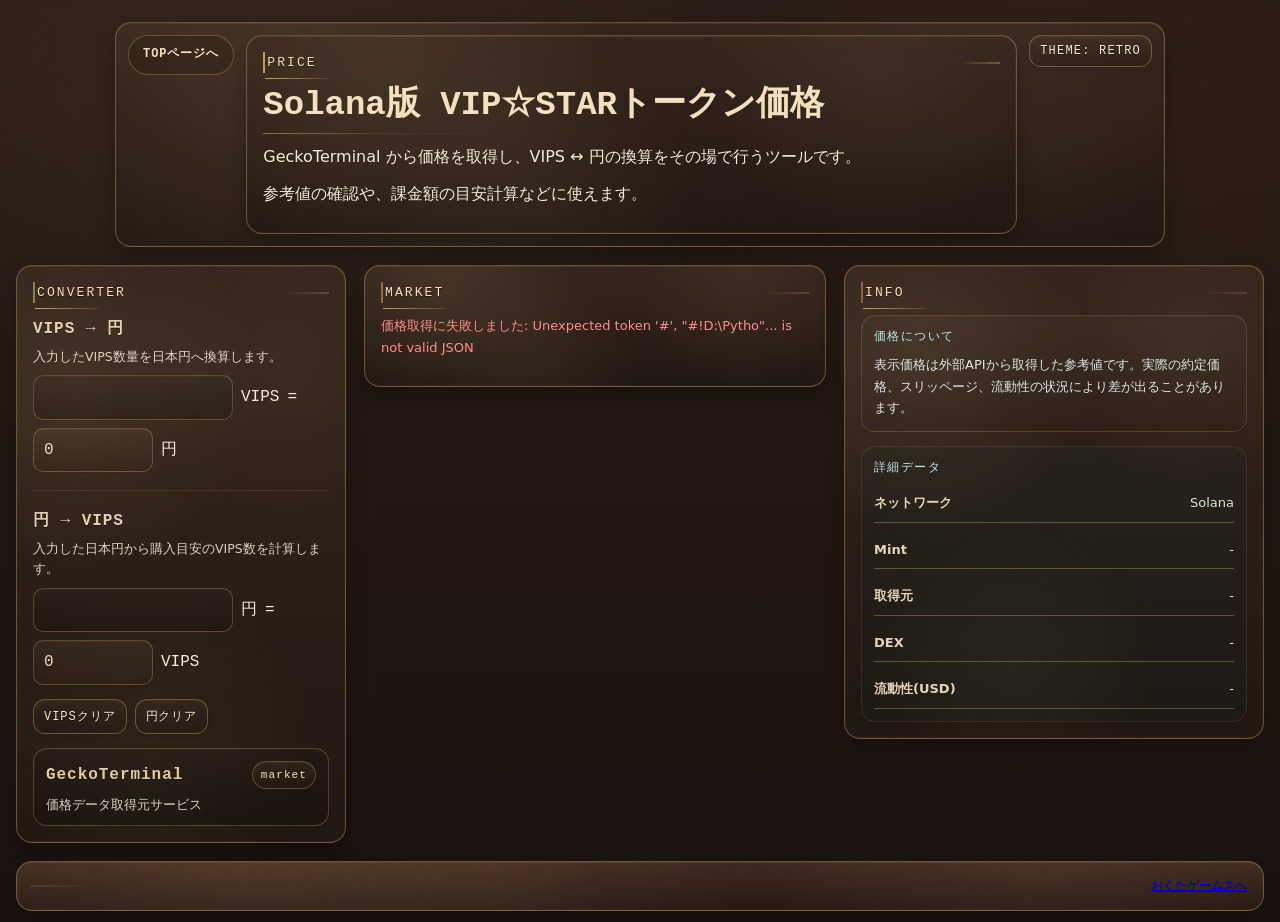
==== commit 10b7edab: "修正" ====
--- a/vips_price.html
+++ b/vips_price.html
@@ -5,10 +5,42 @@
   <meta charset="utf-8">
   <title>VIPS価格表 | おくたヴぃあCgiげーむす</title>
   <meta name="viewport" content="width=device-width, initial-scale=1">
+  <meta name="description" content="Solana版 VIP☆STARトークンの現在価格をリアルタイム取得。VIPS↔円の換算ツール付き。GeckoTerminal から価格を取得しています。">
+  <meta name="robots" content="index,follow">
   <meta name="format-detection" content="telephone=no">
   <meta name="theme-color" content="#241915">
 
+  <link rel="canonical" href="https://oktaviacgi-games.com/vips_price.html">
   <link rel="shortcut icon" href="./top_file/favicon.ico">
+
+  <meta property="og:site_name" content="おくたヴぃあCgiげーむす">
+  <meta property="og:title" content="VIPS価格表 | おくたヴぃあCgiげーむす">
+  <meta property="og:description" content="Solana版 VIP☆STARトークンの現在価格をリアルタイム取得。VIPS↔円の換算ツール付き。">
+  <meta property="og:type" content="website">
+  <meta property="og:url" content="https://oktaviacgi-games.com/vips_price.html">
+  <meta property="og:image" content="https://oktaviacgi-games.com/top_file/ogp.jpg">
+  <meta property="og:locale" content="ja_JP">
+
+  <meta name="twitter:card" content="summary_large_image">
+  <meta name="twitter:title" content="VIPS価格表 | おくたヴぃあCgiげーむす">
+  <meta name="twitter:description" content="Solana版 VIP☆STARトークンの現在価格をリアルタイム取得。VIPS↔円の換算ツール付き。">
+  <meta name="twitter:image" content="https://oktaviacgi-games.com/top_file/ogp.jpg">
+
+  <script type="application/ld+json">
+  {
+    "@context": "https://schema.org",
+    "@type": "WebPage",
+    "name": "VIPS価格表",
+    "url": "https://oktaviacgi-games.com/vips_price.html",
+    "description": "Solana版 VIP☆STARトークンの現在価格をリアルタイム取得。VIPS↔円の換算ツール付き。",
+    "inLanguage": "ja",
+    "isPartOf": {
+      "@type": "WebSite",
+      "name": "おくたヴぃあCgiげーむす",
+      "url": "https://oktaviacgi-games.com/"
+    }
+  }
+  </script>
 
   <link rel="stylesheet" href="./top_file/css_js/base.css">
   <link rel="stylesheet" href="./top_file/css_js/retro.css">
@@ -89,7 +121,8 @@
         </div>
 
         <nav class="menu price-menu">
-          <a class="menu-item menu-item-market-source" href="https://www.geckoterminal.com/" target="_blank" rel="noopener noreferrer">
+          <a class="menu-item menu-item-market-source" href="https://www.geckoterminal.com/" target="_blank"
+            rel="noopener noreferrer">
             <div class="menu-item-top">
               <span class="menu-label">GeckoTerminal</span>
               <span class="pill">market</span>
--- a/top_file/css_js/base.css
+++ b/top_file/css_js/base.css
@@ -73,7 +73,9 @@
 /* =========================
    2) Base styles
    ========================= */
-* {
+*,
+*::before,
+*::after {
   box-sizing: border-box;
 }
 
@@ -90,11 +92,9 @@
   line-height: 1.65;
 }
 
-/* 深夜帯に静かな表示　*/
 body.late-night {
-  filter: brightness(0.96);
-}
-/* ここまで*/
+  filter: brightness(0.92);
+}
 
 #page {
   position: relative;
@@ -108,7 +108,7 @@
   font-family: var(--font-mono);
 }
 
-/* scanline elements exist in HTML, hidden by default */
+/* scanline要素はHTML側で定義、デフォルトは非表示 */
 .scanline,
 .scanline2 {
   position: fixed;
@@ -144,8 +144,7 @@
     radial-gradient(circle at 40% 85%, var(--panel-glow-3), transparent 35%);
 }
 
-/* パネル内容を glow より前に出す */
-.panel > * {
+.panel>* {
   position: relative;
   z-index: 2;
 }
@@ -177,13 +176,8 @@
    ========================= */
 #header.panel {
   max-width: 1050px;
-  margin: 0 auto 10px;
+  margin: 0 auto 18px;
   padding: 12px;
-}
-
-#header {
-  padding: 0;
-  margin-bottom: 18px;
 }
 
 .header-inner {
@@ -196,7 +190,6 @@
   justify-content: center;
 }
 
-/* 画像未読込でも高さ確保 */
 .hero-card {
   position: relative;
   display: grid;
@@ -228,25 +221,25 @@
   width: 100%;
   height: auto;
   max-height: 400px;
-  margin: 0 auto;
   object-fit: contain;
   border-radius: 10px;
   filter: contrast(1.03) saturate(1.06);
   box-shadow: 0 10px 22px rgba(0, 0, 0, 0.28);
-  animation: heroBreath 8s ease-in-out infinite; /* 画像に微かな呼吸アニメーション */
+  animation: heroBreath 8s ease-in-out infinite;
 }
 
 @keyframes heroBreath {
+
   0%,
   100% {
     filter: contrast(1.03) saturate(1.06) brightness(1);
   }
+
   50% {
     filter: contrast(1.04) saturate(1.07) brightness(1.03);
   }
 }
 
-/* 画像切り替え時のフェード効果 */
 #hero-banner {
   opacity: 1;
   transition: opacity 220ms ease;
@@ -321,10 +314,10 @@
   cursor: pointer;
 
   transition:
-      transform 120ms ease,
-      box-shadow 120ms ease,
-      border-color 120ms ease,
-      background 120ms ease;
+    transform 120ms ease,
+    box-shadow 120ms ease,
+    border-color 120ms ease,
+    background 120ms ease;
 }
 
 .theme-btn:hover {
@@ -333,7 +326,6 @@
   box-shadow: 0 0 12px var(--accent-soft);
 }
 
-/* クリックで軽く沈む */
 .theme-btn:active {
   transform: translateY(1px) scale(0.99);
 }
@@ -391,12 +383,6 @@
 
 .notice:first-child {
   margin-top: 0;
-}
-
-.notice-body {
-  white-space: normal;
-  word-break: break-word;
-  overflow-wrap: anywhere;
 }
 
 /* =========================
@@ -482,7 +468,6 @@
   color: var(--title-color);
 }
 
-
 .notice {
   margin-top: 14px;
   padding: 12px;
@@ -502,6 +487,9 @@
 .notice-body {
   font-size: 13px;
   color: var(--notice-body);
+  white-space: normal;
+  word-break: break-word;
+  overflow-wrap: anywhere;
 }
 
 /* =========================
@@ -621,28 +609,34 @@
 }
 
 /* =========================
-   14) Motion safety
-   ========================= */
-@media (prefers-reduced-motion: reduce) {
-  .menu-item,
-  .hero-card,
-  .theme-btn,
-  .hero-nav {
-    transition: none;
-  }
-}
-
-/* テーマ切り替えトランジション */
+   14) Theme transitions
+   ========================= */
 html,
-body,
-.panel,
-.panel-title,
+body {
+  transition:
+    background-color 0.8s ease,
+    color 0.6s ease;
+}
+
+.panel {
+  transition:
+    background-color 0.7s ease,
+    border-color 0.7s ease,
+    box-shadow 0.9s ease;
+}
+
+.panel-title {
+  transition:
+    color 0.6s ease,
+    border-color 0.6s ease,
+    box-shadow 0.9s ease;
+}
+
 .menu-item,
 .price-line,
 .result-box,
 .converter-row input,
-.price-btn,
-.notice-box {
+.notice {
   transition:
     background-color 0.6s ease,
     color 0.6s ease,
@@ -651,31 +645,6 @@
     text-shadow 0.8s ease;
 }
 
-/* 全体を少しゆっくり */
-html,
-body {
-  transition:
-    background-color 0.8s ease,
-    color 0.6s ease;
-}
-
-/* パネル系は少し遅れて変わる */
-.panel {
-  transition:
-    background-color 0.7s ease,
-    border-color 0.7s ease,
-    box-shadow 0.9s ease;
-}
-
-/* タイトルは少し演出強め */
-.panel-title {
-  transition:
-    color 0.6s ease,
-    border-color 0.6s ease,
-    box-shadow 0.9s ease;
-}
-
-/* 入力・ボタンはキビキビ */
 input,
 .price-btn {
   transition:
@@ -684,3 +653,16 @@
     color 0.4s ease,
     box-shadow 0.6s ease;
 }
+
+/* =========================
+   15) Motion safety
+   ========================= */
+@media (prefers-reduced-motion: reduce) {
+
+  *,
+  *::before,
+  *::after {
+    animation: none !important;
+    transition: none !important;
+  }
+}
--- a/top_file/css_js/retro.css
+++ b/top_file/css_js/retro.css
@@ -6,6 +6,9 @@
    - base.css の上に重ねる
    ========================================================= */
 
+/* =========================
+   1) テーマ変数
+   ========================= */
 body[data-theme="retro"] {
   --font-body: "MS PGothic", "MS Gothic", "Meiryo", "Hiragino Kaku Gothic ProN",
     ui-sans-serif, system-ui, -apple-system, "Segoe UI", sans-serif;
@@ -52,12 +55,20 @@
   --hero-inner: rgba(255, 255, 255, 0.03);
 
   --footer-small: rgba(244, 236, 216, 0.72);
-}
-
-/* =========================
-   1) 全体のレトロ背景
-   ========================= */
-/* 暖色の奥行きは残しつつ、主張は控えめに */
+
+  /* ロール別アクセントカラー */
+  --retro-gold: rgba(255, 209, 117, 0.78);
+  --retro-gold-soft: rgba(255, 209, 117, 0.26);
+  --retro-bronze: rgba(201, 140, 88, 0.72);
+  --retro-moss: rgba(168, 182, 120, 0.72);
+  --retro-wine: rgba(190, 116, 106, 0.72);
+  --retro-ink-soft: rgba(245, 230, 205, 0.88);
+}
+
+/* =========================
+   2) 全体背景
+   - 暖色グラデ放射 + ごく薄い木目/紙感テクスチャ
+   ========================= */
 body[data-theme="retro"] {
   background-color: #1b120f;
   background-image:
@@ -68,7 +79,7 @@
   background-attachment: fixed;
 }
 
-/* 木目/紙感はかなり薄く */
+/* 薄い横縞 + 縦縞で紙・木目感を表現（opacity: 0.08 で控えめに） */
 body[data-theme="retro"]::before {
   content: "";
   position: fixed;
@@ -90,9 +101,11 @@
 }
 
 /* =========================
-   2) パネル
-   ========================= */
-/* 木箱っぽさを残しつつ、上質な箱物UI寄りに */
+   3) パネル
+   - 木箱っぽい多重シャドウ
+   - 内側に暖色放射グロー
+   - hover で浮き上がり
+   ========================= */
 body[data-theme="retro"] .panel {
   box-shadow:
     0 10px 22px rgba(0, 0, 0, 0.28),
@@ -100,6 +113,7 @@
     inset 0 0 0 1px rgba(255, 240, 220, 0.03);
 }
 
+/* パネル内側の暖色放射グロー */
 body[data-theme="retro"] .panel::before {
   background:
     radial-gradient(circle at 18% 22%, rgba(255, 220, 140, 0.10), transparent 35%),
@@ -115,9 +129,12 @@
 }
 
 /* =========================
-   3) 見出し
-   ========================= */
-/* 記号装飾ではなく、細い飾り線で上品に */
+   4) 見出し
+   - 上品な細いゴールド下線
+   - ロールごとに左端ラインと右端の短い飾り線の色を変える
+   ========================= */
+
+/* タイトル下のゴールドグラデ線（共通） */
 body[data-theme="retro"] .panel-title {
   letter-spacing: 0.16em;
   text-shadow:
@@ -141,220 +158,7 @@
   content: none;
 }
 
-/* =========================
-   4) メニューカード
-   ========================= */
-/* 手作り感より“丁寧なカード”感を優先 */
-body[data-theme="retro"] .menu-item {
-  background:
-    linear-gradient(180deg,
-      rgba(255, 245, 220, 0.018),
-      rgba(0, 0, 0, 0.08)),
-    var(--card-bg);
-  box-shadow:
-    0 1px 0 rgba(255, 240, 220, 0.025) inset,
-    0 0 0 1px rgba(0, 0, 0, 0.06);
-}
-
-body[data-theme="retro"] .menu-item:hover {
-  transform: translateY(-2px);
-  border-color: rgba(255, 209, 117, 0.38);
-  background:
-    linear-gradient(180deg,
-      rgba(255, 245, 220, 0.03),
-      rgba(30, 18, 10, 0.14)),
-    var(--card-bg-hover);
-  box-shadow:
-    0 0 10px rgba(255, 209, 117, 0.08),
-    0 6px 14px rgba(0, 0, 0, 0.16),
-    inset 0 1px 0 rgba(255, 240, 220, 0.05);
-}
-
-/* メイン導線だけ少しだけ特別扱い */
-body[data-theme="retro"] .menu-item.is-main {
-  background:
-    linear-gradient(180deg,
-      rgba(255, 230, 180, 0.045),
-      rgba(0, 0, 0, 0.08)),
-    var(--card-bg);
-  box-shadow:
-    0 0 0 1px rgba(255, 240, 220, 0.03) inset,
-    0 0 10px rgba(255, 209, 117, 0.05);
-}
-
-/* =========================
-   5) メニュー文字・pill
-   ========================= */
-/* 文字の圧は少し弱めて読みやすく */
-body[data-theme="retro"] .menu-label {
-  text-shadow:
-    0 1px 0 rgba(0, 0, 0, 0.42),
-    0 0 6px rgba(255, 209, 117, 0.06);
-}
-
-body[data-theme="retro"] .menu-desc {
-  text-shadow: none;
-}
-
-/* 真鍮感は薄めに */
-body[data-theme="retro"] .pill {
-  background:
-    linear-gradient(180deg,
-      rgba(255, 235, 190, 0.05),
-      rgba(60, 35, 18, 0.16));
-  border-color: rgba(255, 209, 117, 0.26);
-  box-shadow:
-    inset 0 1px 0 rgba(255, 235, 200, 0.06),
-    0 1px 2px rgba(0, 0, 0, 0.12);
-}
-
-/* =========================
-   6) ヒーロー部分
-   ========================= */
-/* 額縁感はかなり控えめに */
-body[data-theme="retro"] .hero-card {
-  background:
-    linear-gradient(180deg,
-      rgba(255, 230, 180, 0.025),
-      rgba(0, 0, 0, 0.08)),
-    var(--hero-bg);
-  box-shadow:
-    inset 0 0 0 1px var(--hero-inner),
-    0 8px 18px rgba(0, 0, 0, 0.18);
-}
-
-body[data-theme="retro"] .hero-card::before {
-  content: "";
-  position: absolute;
-  inset: 8px;
-  border-radius: 10px;
-  pointer-events: none;
-  box-shadow:
-    inset 0 0 0 1px rgba(255, 235, 190, 0.035),
-    inset 0 0 14px rgba(80, 40, 20, 0.08);
-}
-
-body[data-theme="retro"] .hero-card:hover {
-  box-shadow:
-    0 0 10px rgba(255, 209, 117, 0.08),
-    0 10px 20px rgba(0, 0, 0, 0.18),
-    inset 0 0 0 1px rgba(255, 240, 220, 0.03);
-}
-
-body[data-theme="retro"] .hero-card img {
-  filter: contrast(1.02) saturate(1.02) sepia(0.02);
-}
-
-/* =========================
-   7) 矢印ボタン
-   ========================= */
-/* “昔のサイトのボタン”っぽさは残しつつ落ち着かせる */
-body[data-theme="retro"] .hero-nav {
-  background:
-    linear-gradient(180deg,
-      rgba(255, 230, 180, 0.04),
-      rgba(0, 0, 0, 0.16));
-  text-shadow: 0 1px 0 rgba(0, 0, 0, 0.45);
-  box-shadow:
-    inset 0 1px 0 rgba(255, 240, 220, 0.06),
-    0 2px 6px rgba(0, 0, 0, 0.14);
-}
-
-body[data-theme="retro"] .hero-nav:hover {
-  border-color: rgba(255, 209, 117, 0.38);
-  background:
-    linear-gradient(180deg,
-      rgba(255, 235, 190, 0.07),
-      rgba(0, 0, 0, 0.20));
-  box-shadow:
-    0 0 8px rgba(255, 209, 117, 0.08),
-    0 4px 8px rgba(0, 0, 0, 0.16),
-    inset 0 1px 0 rgba(255, 240, 220, 0.08);
-}
-
-/* =========================
-   8) テーマボタン
-   ========================= */
-body[data-theme="retro"] .theme-btn {
-  background:
-    linear-gradient(180deg,
-      rgba(255, 235, 200, 0.03),
-      rgba(0, 0, 0, 0.12));
-  text-shadow: 0 1px 0 rgba(0, 0, 0, 0.45);
-  box-shadow:
-    inset 0 1px 0 rgba(255, 240, 220, 0.05),
-    0 2px 6px rgba(0, 0, 0, 0.14);
-}
-
-body[data-theme="retro"] .theme-btn:hover {
-  box-shadow:
-    0 0 8px rgba(255, 209, 117, 0.08),
-    0 4px 8px rgba(0, 0, 0, 0.16),
-    inset 0 1px 0 rgba(255, 240, 220, 0.06);
-}
-
-/* =========================
-   9) お知らせ枠
-   ========================= */
-/* 貼り紙感ではなく、静かな情報枠 */
-body[data-theme="retro"] .notice {
-  box-shadow:
-    inset 0 1px 0 rgba(255, 255, 255, 0.025),
-    0 2px 6px rgba(0, 0, 0, 0.10);
-}
-
-body[data-theme="retro"] .notice::after {
-  content: none;
-}
-
-/* =========================
-   10) フッター
-   ========================= */
-body[data-theme="retro"] .footer .panel {
-  background:
-    linear-gradient(180deg,
-      rgba(70, 46, 34, 0.90),
-      rgba(38, 26, 20, 0.94));
-}
-
-body[data-theme="retro"] .footer-small {
-  text-shadow: 0 1px 0 rgba(0, 0, 0, 0.42);
-}
-
-/* =========================
-   11) reduced motion
-   ========================= */
-@media (prefers-reduced-motion: reduce) {
-
-  body[data-theme="retro"] .panel,
-  body[data-theme="retro"] .menu-item,
-  body[data-theme="retro"] .hero-card,
-  body[data-theme="retro"] .theme-btn,
-  body[data-theme="retro"] .hero-nav {
-    transition: none;
-  }
-}
-
-/* =========================================================
-   retro 軽量強化差分
-   - 今の「上品レトロ」は維持
-   - 役割差だけを控えめに追加
-   - oldweb ほど古臭くせず、cyber ほど派手にしない
-   ========================================================= */
-
-body[data-theme="retro"] {
-  --retro-gold: rgba(255, 209, 117, 0.78);
-  --retro-gold-soft: rgba(255, 209, 117, 0.26);
-  --retro-bronze: rgba(201, 140, 88, 0.72);
-  --retro-moss: rgba(168, 182, 120, 0.72);
-  --retro-wine: rgba(190, 116, 106, 0.72);
-  --retro-ink-soft: rgba(245, 230, 205, 0.88);
-}
-
-/* =========================
-   パネル見出しの役割差
-   文字は増やさず、細い線と色だけ変える
-   ========================= */
+/* ---- ロール別の左ライン + 右端飾り線 ---- */
 
 body[data-theme="retro"] .panel-title-menu,
 body[data-theme="retro"] .panel-title-info,
@@ -363,7 +167,7 @@
   padding-left: 2px;
 }
 
-/* 既存の下線とは別に、ごく細い左アクセントを足す */
+/* 左の細いカラーライン */
 body[data-theme="retro"] .panel-title-menu {
   border-left: 2px solid rgba(201, 140, 88, 0.68);
 }
@@ -376,7 +180,7 @@
   border-left: 2px solid rgba(190, 116, 106, 0.66);
 }
 
-/* 右に短い飾り線をうっすら追加 */
+/* 右端の短い飾り線（::before の下線とは別に ::after で表現） */
 body[data-theme="retro"] .panel-title-menu::after,
 body[data-theme="retro"] .panel-title-info::after,
 body[data-theme="retro"] .panel-title-news::after {
@@ -391,28 +195,155 @@
 }
 
 body[data-theme="retro"] .panel-title-menu::after {
-  background: linear-gradient(90deg,
-      rgba(201, 140, 88, 0),
-      rgba(201, 140, 88, 0.60));
+  background: linear-gradient(90deg, rgba(201, 140, 88, 0), rgba(201, 140, 88, 0.60));
 }
 
 body[data-theme="retro"] .panel-title-info::after {
-  background: linear-gradient(90deg,
-      rgba(168, 182, 120, 0),
-      rgba(168, 182, 120, 0.56));
+  background: linear-gradient(90deg, rgba(168, 182, 120, 0), rgba(168, 182, 120, 0.56));
 }
 
 body[data-theme="retro"] .panel-title-news::after {
-  background: linear-gradient(90deg,
-      rgba(190, 116, 106, 0),
-      rgba(190, 116, 106, 0.58));
-}
-
-/* =========================
-   メニュー文字のカテゴリ差
-   派手すぎない範囲で温度差を出す
-   ========================= */
-
+  background: linear-gradient(90deg, rgba(190, 116, 106, 0), rgba(190, 116, 106, 0.58));
+}
+
+/* =========================
+   5) ヘッダー / ヒーロー
+   - 額縁感は控えめ・内側の二重枠でほんのり立体感
+   - 画像に微sepia
+   ========================= */
+body[data-theme="retro"] .hero-card {
+  background:
+    linear-gradient(180deg,
+      rgba(255, 230, 180, 0.025),
+      rgba(0, 0, 0, 0.08)),
+    var(--hero-bg);
+  box-shadow:
+    inset 0 0 0 1px var(--hero-inner),
+    0 8px 18px rgba(0, 0, 0, 0.18);
+}
+
+/* 内側の二重枠（額縁の内側ラインと奥の暗い影） */
+body[data-theme="retro"] .hero-card::before {
+  content: "";
+  position: absolute;
+  inset: 8px;
+  border-radius: 10px;
+  pointer-events: none;
+  box-shadow:
+    inset 0 0 0 1px rgba(255, 235, 190, 0.035),
+    inset 0 0 14px rgba(80, 40, 20, 0.08);
+}
+
+body[data-theme="retro"] .hero-card:hover {
+  box-shadow:
+    0 0 10px rgba(255, 209, 117, 0.08),
+    0 10px 20px rgba(0, 0, 0, 0.18),
+    inset 0 0 0 1px rgba(255, 240, 220, 0.03);
+}
+
+/* 微sepia で古写真感 */
+body[data-theme="retro"] .hero-card img {
+  filter: contrast(1.02) saturate(1.02) sepia(0.02);
+}
+
+/* =========================
+   6) ヒーローナビゲーション
+   - 上品レトロな木枠ボタン風
+   - hover で淡いゴールドグロー
+   ========================= */
+body[data-theme="retro"] .hero-nav {
+  background:
+    linear-gradient(180deg,
+      rgba(255, 230, 180, 0.04),
+      rgba(0, 0, 0, 0.16));
+  text-shadow: 0 1px 0 rgba(0, 0, 0, 0.45);
+  box-shadow:
+    inset 0 1px 0 rgba(255, 240, 220, 0.06),
+    0 2px 6px rgba(0, 0, 0, 0.14);
+}
+
+body[data-theme="retro"] .hero-nav:hover {
+  border-color: rgba(255, 209, 117, 0.38);
+  background:
+    linear-gradient(180deg,
+      rgba(255, 235, 190, 0.07),
+      rgba(0, 0, 0, 0.20));
+  box-shadow:
+    0 0 8px rgba(255, 209, 117, 0.08),
+    0 4px 8px rgba(0, 0, 0, 0.16),
+    inset 0 1px 0 rgba(255, 240, 220, 0.08);
+}
+
+/* =========================
+   7) テーマ切り替えボタン
+   - ナビゲーションボタンと同系統のレトロ木枠風
+   ========================= */
+body[data-theme="retro"] .theme-btn {
+  background:
+    linear-gradient(180deg,
+      rgba(255, 235, 200, 0.03),
+      rgba(0, 0, 0, 0.12));
+  text-shadow: 0 1px 0 rgba(0, 0, 0, 0.45);
+  box-shadow:
+    inset 0 1px 0 rgba(255, 240, 220, 0.05),
+    0 2px 6px rgba(0, 0, 0, 0.14);
+}
+
+body[data-theme="retro"] .theme-btn:hover {
+  box-shadow:
+    0 0 8px rgba(255, 209, 117, 0.08),
+    0 4px 8px rgba(0, 0, 0, 0.16),
+    inset 0 1px 0 rgba(255, 240, 220, 0.06);
+}
+
+/* =========================
+   8) メニューカード
+   - 丁寧なカード感。hover で浮き上がり + 淡いゴールドグロー
+   - MAIN項目だけわずかに格上げ
+   - カテゴリ・Discord 2種ごとに色差
+   ========================= */
+body[data-theme="retro"] .menu-primary {
+  gap: 4px;
+}
+
+body[data-theme="retro"] .menu-item {
+  background:
+    linear-gradient(180deg,
+      rgba(255, 245, 220, 0.018),
+      rgba(0, 0, 0, 0.08)),
+    var(--card-bg);
+  box-shadow:
+    0 1px 0 rgba(255, 240, 220, 0.025) inset,
+    0 0 0 1px rgba(0, 0, 0, 0.06);
+}
+
+body[data-theme="retro"] .menu-item:hover {
+  transform: translateY(-2px);
+  border-color: rgba(255, 209, 117, 0.38);
+  background:
+    linear-gradient(180deg,
+      rgba(255, 245, 220, 0.03),
+      rgba(30, 18, 10, 0.14)),
+    var(--card-bg-hover);
+  box-shadow:
+    0 0 10px rgba(255, 209, 117, 0.08),
+    0 6px 14px rgba(0, 0, 0, 0.16),
+    inset 0 1px 0 rgba(255, 240, 220, 0.05);
+}
+
+/* MAIN 項目：ほんのり暖色を強めて格上げ */
+body[data-theme="retro"] .menu-item.is-main {
+  background:
+    linear-gradient(180deg,
+      rgba(255, 230, 180, 0.045),
+      rgba(0, 0, 0, 0.08)),
+    var(--card-bg);
+  box-shadow:
+    0 0 0 1px rgba(255, 240, 220, 0.03) inset,
+    0 0 10px rgba(255, 209, 117, 0.05);
+}
+
+/* ---- カテゴリ別ラベル色 ---- */
 body[data-theme="retro"] .menu-item-main .menu-label {
   color: rgba(255, 232, 190, 0.98);
   text-shadow:
@@ -444,24 +375,76 @@
   color: rgba(220, 212, 198, 0.92);
 }
 
-/* community 2種は控えめに見分ける */
+/* ---- Discord 2種：左ライン + ラベル色 + desc prefix ---- */
+
+/* TOKEN：ゴールド系ライン */
 body[data-theme="retro"] .menu-item-community-token {
-  border-left: 2px solid rgba(176, 146, 90, 0.36);
-}
-
+  border-left: 3px solid rgba(210, 176, 108, 0.52);
+  box-shadow: inset 3px 0 0 rgba(255, 220, 150, 0.08);
+}
+
+/* COIN：ブロンズ系ライン */
 body[data-theme="retro"] .menu-item-community-coin {
-  border-left: 2px solid rgba(138, 120, 86, 0.34);
+  border-left: 3px solid rgba(156, 126, 92, 0.50);
+  box-shadow: inset 3px 0 0 rgba(210, 176, 130, 0.07);
 }
 
 body[data-theme="retro"] .menu-item-community-token .menu-label {
-  color: rgba(240, 216, 166, 0.96);
+  color: rgba(246, 222, 172, 0.97);
+  text-shadow:
+    0 1px 0 rgba(0, 0, 0, 0.34),
+    0 0 6px rgba(255, 214, 138, 0.06);
 }
 
 body[data-theme="retro"] .menu-item-community-coin .menu-label {
-  color: rgba(223, 201, 168, 0.94);
-}
-
-/* MAIN ラベルだけ少しだけ格上げ */
+  color: rgba(228, 204, 178, 0.95);
+  text-shadow:
+    0 1px 0 rgba(0, 0, 0, 0.34),
+    0 0 6px rgba(201, 160, 112, 0.05);
+}
+
+body[data-theme="retro"] .menu-item-community-token .menu-desc::before {
+  content: "［TOKEN］ ";
+  color: rgba(235, 206, 146, 0.88);
+  font-weight: 700;
+  letter-spacing: 0.04em;
+}
+
+body[data-theme="retro"] .menu-item-community-coin .menu-desc::before {
+  content: "［COIN］ ";
+  color: rgba(212, 178, 146, 0.84);
+  font-weight: 700;
+  letter-spacing: 0.04em;
+}
+
+/* =========================
+   9) メニュー文字・pill
+   ========================= */
+
+/* ラベル：圧を弱めて読みやすく */
+body[data-theme="retro"] .menu-label {
+  text-shadow:
+    0 1px 0 rgba(0, 0, 0, 0.42),
+    0 0 6px rgba(255, 209, 117, 0.06);
+}
+
+body[data-theme="retro"] .menu-desc {
+  text-shadow: none;
+}
+
+/* pill：真鍮感は薄めに */
+body[data-theme="retro"] .pill {
+  background:
+    linear-gradient(180deg,
+      rgba(255, 235, 190, 0.05),
+      rgba(60, 35, 18, 0.16));
+  border-color: rgba(255, 209, 117, 0.26);
+  box-shadow:
+    inset 0 1px 0 rgba(255, 235, 200, 0.06),
+    0 1px 2px rgba(0, 0, 0, 0.12);
+}
+
+/* MAIN pill：ゴールド枠 + 微グロー */
 body[data-theme="retro"] .pill-main {
   border-color: rgba(255, 220, 160, 0.34);
   background:
@@ -475,9 +458,26 @@
 }
 
 /* =========================
-   INFO
-   ========================= */
-
+   10) お知らせ枠
+   - 貼り紙感ではなく静かな情報枠
+   ========================= */
+body[data-theme="retro"] .notice {
+  box-shadow:
+    inset 0 1px 0 rgba(255, 255, 255, 0.025),
+    0 2px 6px rgba(0, 0, 0, 0.10);
+}
+
+body[data-theme="retro"] .notice::after {
+  content: none;
+}
+
+/* =========================
+   11) INFO
+   - サイトタイトル下のゴールドグラデ線
+   - notice-info は暖色の情報枠
+   ========================= */
+
+/* タイトル下の細いゴールドグラデ線 */
 body[data-theme="retro"] .panel-info .site-title {
   position: relative;
   padding-bottom: 8px;
@@ -497,7 +497,7 @@
       transparent);
 }
 
-/* 初心者向け notice を少しだけ特別扱い */
+/* 初心者向け notice：暖色の静かな枠 */
 body[data-theme="retro"] .notice-info {
   border-color: rgba(255, 209, 117, 0.18);
   background:
@@ -511,16 +511,17 @@
 }
 
 /* =========================
-   NEWS
-   ========================= */
-
+   12) NEWS / お知らせ / 更新情報
+   ========================= */
+
+/* 区切り線：ゴールド細線 */
 body[data-theme="retro"] .news-block-notice+.news-block-update {
   margin-top: 16px;
   padding-top: 14px;
   border-top: 1px solid rgba(255, 209, 117, 0.10);
 }
 
-/* 小見出しの役割差は控えめに */
+/* NEWS 小見出し：左端に細い横線のアイコン */
 body[data-theme="retro"] .news-subtitle-notice,
 body[data-theme="retro"] .news-subtitle-update {
   display: inline-flex;
@@ -537,6 +538,7 @@
   color: rgba(229, 200, 188, 0.88);
 }
 
+/* 短い横線アイコン（currentColor で連動） */
 body[data-theme="retro"] .news-subtitle-notice::before,
 body[data-theme="retro"] .news-subtitle-update::before {
   content: "";
@@ -547,12 +549,12 @@
   opacity: 0.75;
 }
 
-/* お知らせは柔らかく */
+/* お知らせ枠：ゴールドの細い枠 */
 body[data-theme="retro"] #notice_content .notice {
   border-color: rgba(255, 209, 117, 0.14);
 }
 
-/* 更新情報は少しだけ整理された一覧感 */
+/* 更新情報：ゴールド細線で区切る一覧感 */
 body[data-theme="retro"] #update_content {
   margin-top: 8px;
 }
@@ -568,9 +570,22 @@
 }
 
 /* =========================
-   フッター
-   ========================= */
-
+   13) フッター
+   ========================= */
+
+/* フッターパネル：深い暖色グラデ */
+body[data-theme="retro"] .footer .panel {
+  background:
+    linear-gradient(180deg,
+      rgba(70, 46, 34, 0.90),
+      rgba(38, 26, 20, 0.94));
+}
+
+body[data-theme="retro"] .footer-small {
+  text-shadow: 0 1px 0 rgba(0, 0, 0, 0.42);
+}
+
+/* 左端にゴールドグラデ線のさりげない装飾 */
 body[data-theme="retro"] .panel-footer {
   position: relative;
 }
@@ -591,45 +606,15 @@
 }
 
 /* =========================
-   retro: Discord 2種の区別を強化
-   ========================= */
-
-body[data-theme="retro"] .menu-item-community-token {
-  border-left: 3px solid rgba(210, 176, 108, 0.52);
-  box-shadow:
-    inset 3px 0 0 rgba(255, 220, 150, 0.08);
-}
-
-body[data-theme="retro"] .menu-item-community-coin {
-  border-left: 3px solid rgba(156, 126, 92, 0.50);
-  box-shadow:
-    inset 3px 0 0 rgba(210, 176, 130, 0.07);
-}
-
-body[data-theme="retro"] .menu-item-community-token .menu-label {
-  color: rgba(246, 222, 172, 0.97);
-  text-shadow:
-    0 1px 0 rgba(0, 0, 0, 0.34),
-    0 0 6px rgba(255, 214, 138, 0.06);
-}
-
-body[data-theme="retro"] .menu-item-community-coin .menu-label {
-  color: rgba(228, 204, 178, 0.95);
-  text-shadow:
-    0 1px 0 rgba(0, 0, 0, 0.34),
-    0 0 6px rgba(201, 160, 112, 0.05);
-}
-
-body[data-theme="retro"] .menu-item-community-token .menu-desc::before {
-  content: "［TOKEN］ ";
-  color: rgba(235, 206, 146, 0.88);
-  font-weight: 700;
-  letter-spacing: 0.04em;
-}
-
-body[data-theme="retro"] .menu-item-community-coin .menu-desc::before {
-  content: "［COIN］ ";
-  color: rgba(212, 178, 146, 0.84);
-  font-weight: 700;
-  letter-spacing: 0.04em;
-}
+   14) モーション軽減
+   ========================= */
+@media (prefers-reduced-motion: reduce) {
+
+  body[data-theme="retro"] .panel,
+  body[data-theme="retro"] .menu-item,
+  body[data-theme="retro"] .hero-card,
+  body[data-theme="retro"] .theme-btn,
+  body[data-theme="retro"] .hero-nav {
+    transition: none;
+  }
+}
--- a/top_file/css_js/cyber.css
+++ b/top_file/css_js/cyber.css
@@ -5,6 +5,9 @@
    - HUD / scanline / glitch / neon
    ========================================================= */
 
+/* =========================
+   1) テーマ変数
+   ========================= */
 body[data-theme="cyber"] {
   --font-body: "Roboto Mono", ui-monospace, monospace;
   --font-title: "Orbitron", "Roboto Mono", monospace;
@@ -51,13 +54,25 @@
 
   --footer-small: rgba(245, 250, 255, 0.72);
 
+  /* ロール別アクセントカラー */
+  --cyber-cyan: #7ef9ff;
+  --cyber-magenta: #ff57d2;
+  --cyber-violet: #b592ff;
+  --cyber-lime: #a8ff60;
+  --cyber-amber: #ffca5f;
+  --cyber-red: #ff6b7a;
+
+  /* 本文全体にうっすらグロー */
   text-shadow:
     0 0 6px rgba(0, 255, 240, 0.28),
     0 0 16px rgba(255, 60, 220, 0.14);
 }
 
 /* =========================
-   1) cyber background overlay
+   2) 背景オーバーレイ
+   - シアン/マゼンタ/バイオレットのグラデ放射
+   - 細いスキャンライン横縞 + グリッド縦横線
+   - 斜め方向のマゼンタ細線
    ========================= */
 body[data-theme="cyber"]::before {
   content: "";
@@ -73,36 +88,47 @@
     radial-gradient(900px 520px at 78% 22%, rgba(255, 60, 220, 0.18), transparent 62%),
     radial-gradient(800px 520px at 40% 78%, rgba(170, 90, 255, 0.16), transparent 62%),
     radial-gradient(1200px 900px at 50% 75%, transparent 35%, rgba(0, 0, 0, 0.70) 100%),
-    repeating-linear-gradient(
-      0deg,
+    repeating-linear-gradient(0deg,
       rgba(255, 255, 255, 0.040) 0px,
       rgba(255, 255, 255, 0.040) 1px,
       transparent 2px,
-      transparent 7px
-    ),
+      transparent 7px),
     linear-gradient(90deg, rgba(0, 255, 240, 0.18) 1px, transparent 1px),
     linear-gradient(0deg, rgba(0, 255, 240, 0.18) 1px, transparent 1px),
-    repeating-linear-gradient(
-      135deg,
+    repeating-linear-gradient(135deg,
       rgba(255, 60, 220, 0.06) 0px,
       rgba(255, 60, 220, 0.06) 1px,
       transparent 2px,
-      transparent 18px
-    );
+      transparent 18px);
 
   background-size:
-    auto,
-    auto,
-    auto,
-    auto,
+    auto, auto, auto, auto,
     auto,
     52px 52px,
     52px 52px,
     auto;
 }
 
-/* =========================
-   2) scanlines
+/* 画面全体を横切るシアン/マゼンタのスキャンバー（::after） */
+body[data-theme="cyber"]::after {
+  content: "";
+  position: fixed;
+  left: 0;
+  right: 0;
+  z-index: 9998;
+  height: 2px;
+  pointer-events: none;
+  background: linear-gradient(90deg,
+      transparent,
+      rgba(0, 255, 240, 0.9),
+      transparent);
+  animation: cyberScan 7s linear infinite;
+}
+
+/* =========================
+   3) スキャンライン
+   - .scanline  : シアン縦スキャン
+   - .scanline2 : マゼンタ逆スキャン（速度違い）
    ========================= */
 body[data-theme="cyber"] .scanline,
 body[data-theme="cyber"] .scanline2 {
@@ -110,27 +136,26 @@
 }
 
 body[data-theme="cyber"] .scanline {
-  background: repeating-linear-gradient(
-    to bottom,
-    transparent 0%,
-    rgba(0, 255, 234, 0.05) 1px,
-    transparent 3px
-  );
+  background: repeating-linear-gradient(to bottom,
+      transparent 0%,
+      rgba(0, 255, 234, 0.05) 1px,
+      transparent 3px);
   animation: scan 6s linear infinite;
 }
 
 body[data-theme="cyber"] .scanline2 {
-  background: repeating-linear-gradient(
-    to bottom,
-    transparent 0%,
-    rgba(255, 0, 170, 0.04) 2px,
-    transparent 5px
-  );
+  background: repeating-linear-gradient(to bottom,
+      transparent 0%,
+      rgba(255, 0, 170, 0.04) 2px,
+      transparent 5px);
   animation: scan2 9s linear infinite reverse;
 }
 
 /* =========================
-   3) panels
+   4) パネル
+   - 多重グロー + 内側シアン縞
+   - 四隅にシアン/マゼンタ/ライム/バイオレットの角飾りライン
+   - ゆるやかな輝度パルスアニメーション
    ========================= */
 body[data-theme="cyber"] .panel {
   isolation: isolate;
@@ -141,23 +166,24 @@
     0 0 60px rgba(170, 90, 255, 0.10),
     inset 0 0 0 1px rgba(0, 255, 240, 0.18);
   backdrop-filter: blur(10px);
-}
-
+  animation: cyberPulse 5.5s ease-in-out infinite;
+}
+
+/* 内側グロー + パネル全面に細い横縞 */
 body[data-theme="cyber"] .panel::before {
   background:
     radial-gradient(circle at 14% 16%, rgba(0, 255, 240, 0.28), transparent 44%),
     radial-gradient(circle at 86% 14%, rgba(255, 60, 220, 0.24), transparent 44%),
     radial-gradient(circle at 40% 88%, rgba(170, 90, 255, 0.18), transparent 50%),
-    repeating-linear-gradient(
-      180deg,
+    repeating-linear-gradient(180deg,
       rgba(0, 255, 240, 0.06) 0px,
       rgba(0, 255, 240, 0.06) 1px,
       transparent 2px,
-      transparent 10px
-    );
+      transparent 10px);
   opacity: 0.88;
 }
 
+/* 四隅の角飾り：各辺140pxの短いネオンライン */
 body[data-theme="cyber"] .panel::after {
   content: "";
   position: absolute;
@@ -176,7 +202,11 @@
 }
 
 /* =========================
-   4) titles
+   5) パネルタイトル
+   - 点滅フリッカーアニメーション
+   - グロー付きテキストシャドウ
+   - 下部にシアン→マゼンタのグラデライン
+   - ::after で同テキストをずらして重ねグリッチ感
    ========================= */
 body[data-theme="cyber"] .panel-title {
   letter-spacing: 0.22em;
@@ -187,6 +217,7 @@
     0 0 40px rgba(170, 90, 255, 0.16);
 }
 
+/* タイトル下の細いグラデライン */
 body[data-theme="cyber"] .panel-title::before {
   content: "";
   position: absolute;
@@ -194,14 +225,13 @@
   bottom: -6px;
   width: 60%;
   height: 1px;
-  background: linear-gradient(
-    90deg,
-    rgba(0, 255, 240, 0.9),
-    rgba(255, 60, 220, 0.6),
-    transparent
-  );
-}
-
+  background: linear-gradient(90deg,
+      rgba(0, 255, 240, 0.9),
+      rgba(255, 60, 220, 0.6),
+      transparent);
+}
+
+/* テキストをわずかにずらして重ねるグリッチ感 */
 body[data-theme="cyber"] .panel-title::after {
   content: attr(data-title);
   position: absolute;
@@ -215,17 +245,65 @@
     1px 0 rgba(255, 60, 220, 0.45);
 }
 
-/* =========================
-   5) animated pulse
-   ========================= */
-body[data-theme="cyber"] .panel,
-body[data-theme="cyber"] .hero-card,
-body[data-theme="cyber"] .theme-btn {
-  animation: cyberPulse 5.5s ease-in-out infinite;
-}
-
-/* =========================
-   6) menu effects
+/* ---- パネルタイトルのロール別アクセント ---- */
+
+/* 左端のカラーライン + 内側グロー */
+body[data-theme="cyber"] .panel-title-menu {
+  padding-left: 12px;
+  padding-right: 12px;
+  border-left: 3px solid rgba(126, 249, 255, 0.85);
+  box-shadow: inset 0 0 12px rgba(126, 249, 255, 0.05);
+}
+
+body[data-theme="cyber"] .panel-title-info {
+  padding-left: 12px;
+  padding-right: 12px;
+  border-left: 3px solid rgba(168, 255, 96, 0.82);
+  box-shadow: inset 0 0 12px rgba(168, 255, 96, 0.04);
+}
+
+body[data-theme="cyber"] .panel-title-news {
+  padding-left: 12px;
+  padding-right: 12px;
+  border-left: 3px solid rgba(255, 87, 210, 0.82);
+  box-shadow: inset 0 0 12px rgba(255, 87, 210, 0.05);
+}
+
+/* 右端の短い発光ライン（::before / ::after をグリッチで使っているため高さ付き帯で表現） */
+body[data-theme="cyber"] .panel-title-menu::after,
+body[data-theme="cyber"] .panel-title-info::after,
+body[data-theme="cyber"] .panel-title-news::after {
+  /* グリッチ用 ::after を上書きして役割ライン専用にする */
+  content: "";
+  position: absolute;
+  right: 10px;
+  top: 50%;
+  width: 10%;
+  height: 10px;
+  transform: translateY(-50%);
+  pointer-events: none;
+}
+
+body[data-theme="cyber"] .panel-title-menu::after {
+  background: linear-gradient(90deg, rgba(126, 249, 255, 0), rgba(126, 249, 255, 0.85));
+  box-shadow: 0 0 8px rgba(126, 249, 255, 0.30);
+}
+
+body[data-theme="cyber"] .panel-title-info::after {
+  background: linear-gradient(90deg, rgba(168, 255, 96, 0), rgba(168, 255, 96, 0.82));
+  box-shadow: 0 0 8px rgba(168, 255, 96, 0.24);
+}
+
+body[data-theme="cyber"] .panel-title-news::after {
+  background: linear-gradient(90deg, rgba(255, 87, 210, 0), rgba(255, 87, 210, 0.88));
+  box-shadow: 0 0 8px rgba(255, 87, 210, 0.28);
+}
+
+/* =========================
+   6) メニューカード
+   - 内側シアングロー
+   - hover: 光沢スウィープ（::before）+ 横断ライン（::after）
+   - hover: 浮き上がり + マゼンタ多重グロー
    ========================= */
 body[data-theme="cyber"] .menu-item {
   box-shadow:
@@ -233,6 +311,7 @@
     0 0 18px rgba(0, 255, 240, 0.06);
 }
 
+/* hover時に流れるレインボー光沢 */
 body[data-theme="cyber"] .menu-item::before {
   content: "";
   position: absolute;
@@ -241,16 +320,15 @@
   pointer-events: none;
   transform: translateX(-55%);
   transition: opacity 180ms ease, transform 360ms ease;
-  background: linear-gradient(
-    120deg,
-    transparent 36%,
-    rgba(0, 255, 240, 0.26) 50%,
-    rgba(255, 60, 220, 0.18) 58%,
-    rgba(140, 255, 80, 0.12) 62%,
-    transparent 72%
-  );
-}
-
+  background: linear-gradient(120deg,
+      transparent 36%,
+      rgba(0, 255, 240, 0.26) 50%,
+      rgba(255, 60, 220, 0.18) 58%,
+      rgba(140, 255, 80, 0.12) 62%,
+      transparent 72%);
+}
+
+/* hover時に中央を横切る発光ライン */
 body[data-theme="cyber"] .menu-item::after {
   content: "";
   position: absolute;
@@ -261,14 +339,12 @@
   opacity: 0;
   pointer-events: none;
   transform: translateX(-25%) scaleX(0.75);
-  background: linear-gradient(
-    90deg,
-    transparent,
-    rgba(0, 255, 240, 0),
-    rgba(0, 255, 240, 0.85),
-    rgba(255, 60, 220, 0.7),
-    transparent
-  );
+  background: linear-gradient(90deg,
+      transparent,
+      rgba(0, 255, 240, 0),
+      rgba(0, 255, 240, 0.85),
+      rgba(255, 60, 220, 0.7),
+      transparent);
 }
 
 body[data-theme="cyber"] .menu-item:hover::before {
@@ -292,16 +368,149 @@
     inset 0 0 0 1px rgba(255, 60, 220, 0.12);
 }
 
-/* =========================
-   7) hero
+/* ---- メニュー項目のカテゴリ別ラベル色 ---- */
+
+/* メインラベル：白＋シアン/マゼンタ二重グロー */
+body[data-theme="cyber"] .menu-item-main .menu-label {
+  color: #ffffff;
+  text-shadow:
+    0 0 10px rgba(126, 249, 255, 0.35),
+    0 0 16px rgba(255, 87, 210, 0.16);
+}
+
+body[data-theme="cyber"] .menu-item-classic .menu-label {
+  color: #8fc8ff;
+}
+
+body[data-theme="cyber"] .menu-item-coop .menu-label {
+  color: var(--cyber-lime);
+}
+
+body[data-theme="cyber"] .menu-item-chaos .menu-label {
+  color: var(--cyber-red);
+}
+
+body[data-theme="cyber"] .menu-item-br .menu-label {
+  color: var(--cyber-violet);
+}
+
+body[data-theme="cyber"] .menu-item-tool .menu-label {
+  color: var(--cyber-amber);
+}
+
+body[data-theme="cyber"] .menu-item-home .menu-label {
+  color: rgba(220, 240, 245, 0.88);
+}
+
+/* Discord 2種：左ライン + ラベル色 + desc prefix */
+body[data-theme="cyber"] .menu-item-community-token {
+  border-left: 2px solid rgba(126, 249, 255, 0.50);
+}
+
+body[data-theme="cyber"] .menu-item-community-coin {
+  border-left: 2px solid rgba(255, 202, 95, 0.50);
+}
+
+body[data-theme="cyber"] .menu-item-community-token .menu-label {
+  color: #7ef9ff;
+}
+
+body[data-theme="cyber"] .menu-item-community-coin .menu-label {
+  color: #ffca5f;
+}
+
+body[data-theme="cyber"] .menu-item-community-token .menu-desc::before {
+  content: "[TOKEN-NET] ";
+  color: var(--cyber-cyan);
+  font-weight: 700;
+  letter-spacing: 0.06em;
+}
+
+body[data-theme="cyber"] .menu-item-community-coin .menu-desc::before {
+  content: "[COIN-NET] ";
+  color: var(--cyber-amber);
+  font-weight: 700;
+  letter-spacing: 0.06em;
+}
+
+/* ---- menu-label の共通サイバー感 ---- */
+
+/* 微グロー + 下線 + 左側の小ボックス記号 */
+body[data-theme="cyber"] .menu-item .menu-label {
+  position: relative;
+  display: inline-block;
+  padding-bottom: 2px;
+  letter-spacing: 0.06em;
+  text-shadow: 0 0 6px rgba(126, 249, 255, 0.10);
+}
+
+/* タイトル直下の細い発光アンダーライン */
+body[data-theme="cyber"] .menu-item .menu-label::after {
+  content: "";
+  position: absolute;
+  left: 0;
+  bottom: -1px;
+  width: 100%;
+  height: 1px;
+  background: currentColor;
+  opacity: 0.28;
+  box-shadow: 0 0 6px currentColor;
+  transform: scaleX(0.92);
+  transform-origin: left center;
+}
+
+/* 左端の小さなネオンボックス記号 */
+body[data-theme="cyber"] .menu-item .menu-label::before {
+  content: "";
+  display: inline-block;
+  width: 6px;
+  height: 6px;
+  margin-right: 7px;
+  vertical-align: middle;
+  border: 1px solid currentColor;
+  box-shadow: 0 0 8px currentColor;
+  opacity: 0.65;
+}
+
+/* hover 時: グロー強化 + アンダーライン拡大 */
+body[data-theme="cyber"] .menu-item:hover .menu-label {
+  text-shadow:
+    0 0 8px currentColor,
+    0 0 14px rgba(255, 255, 255, 0.06);
+}
+
+body[data-theme="cyber"] .menu-item:hover .menu-label::after {
+  opacity: 0.55;
+  box-shadow: 0 0 8px currentColor, 0 0 14px currentColor;
+  transform: scaleX(1);
+}
+
+/* ---- pill バリアント ---- */
+
+/* MAINラベル：白文字 + グロー */
+body[data-theme="cyber"] .pill-main {
+  color: #ffffff;
+  border-color: rgba(255, 255, 255, 0.24);
+  box-shadow:
+    0 0 8px rgba(126, 249, 255, 0.08) inset,
+    0 0 14px rgba(255, 87, 210, 0.08);
+}
+
+/* =========================
+   7) ヒーローカード
+   - シアン/マゼンタ多重グロー
+   - 内側に上下グラデオーバーレイ
+   - 画像はコントラスト/彩度を少し上げる
    ========================= */
 body[data-theme="cyber"] .hero-card {
   box-shadow:
     0 0 24px rgba(0, 255, 240, 0.18),
     0 0 42px rgba(255, 60, 220, 0.14),
     inset 0 0 0 1px rgba(0, 255, 240, 0.16);
-}
-
+  animation: cyberPulse 5.5s ease-in-out infinite;
+}
+
+/* 上下のグラデオーバーレイ（画像に奥行き感） */
 body[data-theme="cyber"] .hero-card::before {
   content: "";
   position: absolute;
@@ -309,13 +518,11 @@
   z-index: 1;
   pointer-events: none;
   border-radius: 10px;
-  background: linear-gradient(
-    180deg,
-    rgba(255, 255, 255, 0.06),
-    transparent 20%,
-    transparent 80%,
-    rgba(0, 255, 240, 0.06)
-  );
+  background: linear-gradient(180deg,
+      rgba(255, 255, 255, 0.06),
+      transparent 20%,
+      transparent 80%,
+      rgba(0, 255, 240, 0.06));
 }
 
 body[data-theme="cyber"] .hero-card img {
@@ -323,16 +530,17 @@
 }
 
 /* =========================
-   8) hero nav
+   8) ヒーローナビゲーション
+   - 角丸12px（サイバー角）
+   - シアン枠 + シアン/マゼンタグラデ背景
+   - テキストにグロー
    ========================= */
 body[data-theme="cyber"] .hero-nav {
   border-radius: 12px;
   border-color: rgba(0, 255, 240, 0.38);
-  background: linear-gradient(
-    180deg,
-    rgba(0, 255, 240, 0.12),
-    rgba(255, 60, 220, 0.10)
-  );
+  background: linear-gradient(180deg,
+      rgba(0, 255, 240, 0.12),
+      rgba(255, 60, 220, 0.10));
   box-shadow:
     0 0 16px rgba(0, 255, 240, 0.12),
     inset 0 0 0 1px rgba(255, 255, 255, 0.05);
@@ -350,7 +558,9 @@
 }
 
 /* =========================
-   9) theme button
+   9) テーマ切り替えボタン
+   - シアン枠 + 多重グロー
+   - hover: マゼンタ強化
    ========================= */
 body[data-theme="cyber"] .theme-btn {
   background: rgba(0, 255, 240, 0.06);
@@ -359,6 +569,7 @@
     0 0 16px rgba(0, 255, 240, 0.14),
     0 0 18px rgba(255, 60, 220, 0.10),
     inset 0 0 0 1px rgba(0, 255, 240, 0.14);
+  animation: cyberPulse 5.5s ease-in-out infinite;
 }
 
 body[data-theme="cyber"] .theme-btn:hover {
@@ -371,302 +582,10 @@
 }
 
 /* =========================
-   10) extra scan bar
-   ========================= */
-body[data-theme="cyber"]::after {
-  content: "";
-  position: fixed;
-  left: 0;
-  right: 0;
-  z-index: 9998;
-  height: 2px;
-  pointer-events: none;
-  background: linear-gradient(
-    90deg,
-    transparent,
-    rgba(0, 255, 240, 0.9),
-    transparent
-  );
-  animation: cyberScan 7s linear infinite;
-}
-
-/* =========================
-   11) reduced motion
-   ========================= */
-@media (prefers-reduced-motion: reduce) {
-  body[data-theme="cyber"] .menu-item::before,
-  body[data-theme="cyber"] .menu-item::after {
-    transition: none;
-  }
-
-  body[data-theme="cyber"] .scanline,
-  body[data-theme="cyber"] .scanline2,
-  body[data-theme="cyber"] .panel,
-  body[data-theme="cyber"] .hero-card,
-  body[data-theme="cyber"] .theme-btn,
-  body[data-theme="cyber"] .panel-title,
-  body[data-theme="cyber"]::after {
-    animation: none;
-  }
-}
-
-/* =========================
-   12) keyframes
-   ========================= */
-@keyframes scan {
-  0% { transform: translateY(-100%); }
-  100% { transform: translateY(100%); }
-}
-
-@keyframes scan2 {
-  0% { transform: translateY(-100%); }
-  100% { transform: translateY(100%); }
-}
-
-@keyframes cyberScan {
-  0% { top: -5%; }
-  100% { top: 105%; }
-}
-
-@keyframes cyberPulse {
-  0%, 100% { filter: brightness(1); }
-  50% { filter: brightness(1.035); }
-}
-
-@keyframes cyberTitleFlicker {
-  0%, 100% { opacity: 1; }
-  8% { opacity: 0.96; }
-  9% { opacity: 0.82; }
-  10% { opacity: 1; }
-  48% { opacity: 1; }
-  49% { opacity: 0.88; }
-  50% { opacity: 1; }
-}
-/* =========================================================
-   cyber 軽量強化差分
-   - 元の cyber の雰囲気は壊さない
-   - メニュー項目ごとの差だけ少し強める
-   ========================================================= */
-
-/* メイン項目は少しだけ強く */
-body[data-theme="cyber"] .menu-item-main .menu-label {
-  color: #ffffff;
-  text-shadow:
-    0 0 10px rgba(126, 249, 255, 0.35),
-    0 0 16px rgba(255, 87, 210, 0.16);
-}
-
-/* 項目ごとのニュアンス差 */
-body[data-theme="cyber"] .menu-item-classic .menu-label {
-  color: #8fc8ff;
-}
-
-body[data-theme="cyber"] .menu-item-coop .menu-label {
-  color: #a8ff60;
-}
-
-body[data-theme="cyber"] .menu-item-chaos .menu-label {
-  color: #ff6b7a;
-}
-
-body[data-theme="cyber"] .menu-item-br .menu-label {
-  color: #b592ff;
-}
-
-body[data-theme="cyber"] .menu-item-tool .menu-label {
-  color: #ffca5f;
-}
-
-body[data-theme="cyber"] .menu-item-home .menu-label {
-  color: rgba(220, 240, 245, 0.88);
-}
-
-/* community 2種の差別化は控えめに */
-body[data-theme="cyber"] .menu-item-community-token {
-  border-left: 2px solid rgba(126, 249, 255, 0.50);
-}
-
-body[data-theme="cyber"] .menu-item-community-coin {
-  border-left: 2px solid rgba(255, 202, 95, 0.50);
-}
-
-body[data-theme="cyber"] .menu-item-community-token .menu-label {
-  color: #7ef9ff;
-}
-
-body[data-theme="cyber"] .menu-item-community-coin .menu-label {
-  color: #ffca5f;
-}
-
-/* MAINラベルだけ少し特別扱い */
-body[data-theme="cyber"] .pill-main {
-  color: #ffffff;
-  border-color: rgba(255, 255, 255, 0.24);
-  box-shadow:
-    0 0 8px rgba(126, 249, 255, 0.08) inset,
-    0 0 14px rgba(255, 87, 210, 0.08);
-}
-
-/* =========================================================
-   cyber 採用版 強化差分
-   - 元の cyber の雰囲気は維持
-   - 見出しは文字追加なしで役割差
-   - Discord 2種は TOKEN-NET / COIN-NET で区別
-   - 更新情報はログ風に強化
-   ========================================================= */
-
-body[data-theme="cyber"] {
-  --cyber-cyan: #7ef9ff;
-  --cyber-magenta: #ff57d2;
-  --cyber-violet: #b592ff;
-  --cyber-lime: #a8ff60;
-  --cyber-amber: #ffca5f;
-  --cyber-red: #ff6b7a;
-}
-
-/* =========================
-   パネルタイトルの役割差
-   文字は増やさず、色・線・角飾りだけ
-   ========================= */
-
-body[data-theme="cyber"] .panel-title-menu,
-body[data-theme="cyber"] .panel-title-info,
-body[data-theme="cyber"] .panel-title-news {
-  position: relative;
-  padding-left: 12px;
-  padding-right: 12px;
-}
-
-/* 左のアクセントライン */
-body[data-theme="cyber"] .panel-title-menu {
-  border-left: 3px solid rgba(126, 249, 255, 0.85);
-  box-shadow: inset 0 0 12px rgba(126, 249, 255, 0.05);
-}
-
-body[data-theme="cyber"] .panel-title-info {
-  border-left: 3px solid rgba(168, 255, 96, 0.82);
-  box-shadow: inset 0 0 12px rgba(168, 255, 96, 0.04);
-}
-
-body[data-theme="cyber"] .panel-title-news {
-  border-left: 3px solid rgba(255, 87, 210, 0.82);
-  box-shadow: inset 0 0 12px rgba(255, 87, 210, 0.05);
-}
-
-/* 右側の細い光ライン */
-body[data-theme="cyber"] .panel-title-menu::after,
-body[data-theme="cyber"] .panel-title-info::after,
-body[data-theme="cyber"] .panel-title-news::after {
-  content: "";
-  position: absolute;
-  right: 10px;
-  top: 50%;
-  width: 10%;
-  height: 10px;
-  transform: translateY(-50%);
-  pointer-events: none;
-}
-
-body[data-theme="cyber"] .panel-title-menu::after {
-  background: linear-gradient(90deg,
-      rgba(126, 249, 255, 0),
-      rgba(126, 249, 255, 0.85));
-  box-shadow: 0 0 8px rgba(126, 249, 255, 0.30);
-}
-
-body[data-theme="cyber"] .panel-title-info::after {
-  background: linear-gradient(90deg,
-      rgba(168, 255, 96, 0),
-      rgba(168, 255, 96, 0.82));
-  box-shadow: 0 0 8px rgba(168, 255, 96, 0.24);
-}
-
-body[data-theme="cyber"] .panel-title-news::after {
-  background: linear-gradient(90deg,
-      rgba(255, 87, 210, 0),
-      rgba(255, 87, 210, 0.88));
-  box-shadow: 0 0 8px rgba(255, 87, 210, 0.28);
-}
-
-
-/* =========================
-   メニュー項目の軽量強化
-   ========================= */
-
-body[data-theme="cyber"] .menu-item-main .menu-label {
-  color: #ffffff;
-  text-shadow:
-    0 0 10px rgba(126, 249, 255, 0.35),
-    0 0 16px rgba(255, 87, 210, 0.16);
-}
-
-body[data-theme="cyber"] .menu-item-classic .menu-label {
-  color: #8fc8ff;
-}
-
-body[data-theme="cyber"] .menu-item-coop .menu-label {
-  color: var(--cyber-lime);
-}
-
-body[data-theme="cyber"] .menu-item-chaos .menu-label {
-  color: var(--cyber-red);
-}
-
-body[data-theme="cyber"] .menu-item-br .menu-label {
-  color: var(--cyber-violet);
-}
-
-body[data-theme="cyber"] .menu-item-tool .menu-label {
-  color: var(--cyber-amber);
-}
-
-body[data-theme="cyber"] .menu-item-home .menu-label {
-  color: rgba(220, 240, 245, 0.88);
-}
-
-/* Discord 2種の区別 */
-body[data-theme="cyber"] .menu-item-community-token {
-  border-left: 2px solid rgba(126, 249, 255, 0.50);
-}
-
-body[data-theme="cyber"] .menu-item-community-coin {
-  border-left: 2px solid rgba(255, 202, 95, 0.50);
-}
-
-body[data-theme="cyber"] .menu-item-community-token .menu-label {
-  color: #7ef9ff;
-}
-
-body[data-theme="cyber"] .menu-item-community-coin .menu-label {
-  color: #ffca5f;
-}
-
-body[data-theme="cyber"] .menu-item-community-token .menu-desc::before {
-  content: "[TOKEN-NET] ";
-  color: var(--cyber-cyan);
-  font-weight: 700;
-  letter-spacing: 0.06em;
-}
-
-body[data-theme="cyber"] .menu-item-community-coin .menu-desc::before {
-  content: "[COIN-NET] ";
-  color: var(--cyber-amber);
-  font-weight: 700;
-  letter-spacing: 0.06em;
-}
-
-body[data-theme="cyber"] .pill-main {
-  color: #ffffff;
-  border-color: rgba(255, 255, 255, 0.24);
-  box-shadow:
-    0 0 8px rgba(126, 249, 255, 0.08) inset,
-    0 0 14px rgba(255, 87, 210, 0.08);
-}
-
-/* =========================
-   NEWS 小見出し
-   ========================= */
-
+   10) NEWS / お知らせ / 更新情報
+   ========================= */
+
+/* NEWS 小見出し：モノスペース大文字 + カラー記号 */
 body[data-theme="cyber"] .news-subtitle-notice,
 body[data-theme="cyber"] .news-subtitle-update {
   display: inline-flex;
@@ -686,19 +605,21 @@
   color: rgba(255, 190, 220, 0.88);
 }
 
+/* お知らせ：シアン ◉ アイコン */
 body[data-theme="cyber"] .news-subtitle-notice::before {
   content: "◉";
   color: var(--cyber-cyan);
   text-shadow: 0 0 10px rgba(126, 249, 255, 0.5);
 }
 
+/* 更新情報：マゼンタ ▣ アイコン */
 body[data-theme="cyber"] .news-subtitle-update::before {
   content: "▣";
   color: var(--cyber-magenta);
   text-shadow: 0 0 10px rgba(255, 87, 210, 0.45);
 }
 
-/* お知らせ枠は少しだけ強化 */
+/* お知らせ枠：シアン細枠 + 内側グロー */
 body[data-theme="cyber"] #notice_content .notice {
   border-color: rgba(126, 249, 255, 0.20);
   box-shadow:
@@ -706,7 +627,7 @@
     0 0 12px rgba(126, 249, 255, 0.04);
 }
 
-/* 更新情報はログ表示っぽく強化 */
+/* 更新情報：ターミナルログ風の行スタイル */
 body[data-theme="cyber"] #update_content {
   margin-top: 8px;
 }
@@ -723,6 +644,7 @@
     0 0 12px rgba(255, 87, 210, 0.04);
 }
 
+/* 左端の ">" プロンプト記号 */
 body[data-theme="cyber"] .update-row::before {
   content: ">";
   position: absolute;
@@ -739,59 +661,105 @@
   font-weight: 700;
 }
 
-/* =========================================================
-   cyber: menu-label のサイバー感を少し強化
-   - 色分けは維持
-   - 微グロー、細い発光ライン、hover強化
-   ========================================================= */
-
-body[data-theme="cyber"] .menu-item .menu-label {
-  position: relative;
-  display: inline-block;
-  padding-bottom: 2px;
-  letter-spacing: 0.06em;
-  text-shadow:
-    0 0 6px rgba(126, 249, 255, 0.10);
-}
-
-/* タイトル下の細い発光ライン */
-body[data-theme="cyber"] .menu-item .menu-label::after {
-  content: "";
-  position: absolute;
-  left: 0;
-  bottom: -1px;
-  width: 100%;
-  height: 1px;
-  background: currentColor;
-  opacity: 0.28;
-  box-shadow: 0 0 6px currentColor;
-  transform: scaleX(0.92);
-  transform-origin: left center;
-}
-
-/* hover時だけ少し反応を強める */
-body[data-theme="cyber"] .menu-item:hover .menu-label {
-  text-shadow:
-    0 0 8px currentColor,
-    0 0 14px rgba(255, 255, 255, 0.06);
-}
-
-body[data-theme="cyber"] .menu-item:hover .menu-label::after {
-  opacity: 0.55;
-  box-shadow:
-    0 0 8px currentColor,
-    0 0 14px currentColor;
-  transform: scaleX(1);
-}
-
-body[data-theme="cyber"] .menu-item .menu-label::before {
-  content: "";
-  display: inline-block;
-  width: 6px;
-  height: 6px;
-  margin-right: 7px;
-  vertical-align: middle;
-  border: 1px solid currentColor;
-  box-shadow: 0 0 8px currentColor;
-  opacity: 0.65;
-}
+/* =========================
+   11) モーション軽減
+   ========================= */
+@media (prefers-reduced-motion: reduce) {
+
+  body[data-theme="cyber"] .menu-item::before,
+  body[data-theme="cyber"] .menu-item::after {
+    transition: none;
+  }
+
+  body[data-theme="cyber"] .scanline,
+  body[data-theme="cyber"] .scanline2,
+  body[data-theme="cyber"] .panel,
+  body[data-theme="cyber"] .hero-card,
+  body[data-theme="cyber"] .theme-btn,
+  body[data-theme="cyber"] .panel-title,
+  body[data-theme="cyber"]::after {
+    animation: none;
+  }
+}
+
+/* =========================
+   12) キーフレーム
+   ========================= */
+
+/* scanline の縦移動 */
+@keyframes scan {
+  0% {
+    transform: translateY(-100%);
+  }
+
+  100% {
+    transform: translateY(100%);
+  }
+}
+
+@keyframes scan2 {
+  0% {
+    transform: translateY(-100%);
+  }
+
+  100% {
+    transform: translateY(100%);
+  }
+}
+
+/* 全体スキャンバーの縦移動 */
+@keyframes cyberScan {
+  0% {
+    top: -5%;
+  }
+
+  100% {
+    top: 105%;
+  }
+}
+
+/* パネル全体のゆるやかな輝度パルス */
+@keyframes cyberPulse {
+
+  0%,
+  100% {
+    filter: brightness(1);
+  }
+
+  50% {
+    filter: brightness(1.035);
+  }
+}
+
+/* パネルタイトルの不規則フリッカー */
+@keyframes cyberTitleFlicker {
+
+  0%,
+  100% {
+    opacity: 1;
+  }
+
+  8% {
+    opacity: 0.96;
+  }
+
+  9% {
+    opacity: 0.82;
+  }
+
+  10% {
+    opacity: 1;
+  }
+
+  48% {
+    opacity: 1;
+  }
+
+  49% {
+    opacity: 0.88;
+  }
+
+  50% {
+    opacity: 1;
+  }
+}
--- a/top_file/css_js/oldweb.css
+++ b/top_file/css_js/oldweb.css
@@ -6,6 +6,9 @@
    - base.css の上に重ねる想定
    ========================================================= */
 
+/* =========================
+   1) テーマ変数
+   ========================= */
 body[data-theme="oldweb"] {
   --font-body: "MS UI Gothic", "MS PGothic", "MS Gothic", "Meiryo", sans-serif;
   --font-mono: "MS Gothic", "Courier New", monospace;
@@ -53,20 +56,32 @@
 
   --footer-small: #555555;
 
+  /* ロール別カラー */
+  --oldweb-blue: #0033cc;
+  --oldweb-blue-dark: #003399;
+  --oldweb-red: #990000;
+  --oldweb-green: #006600;
+  --oldweb-gray-1: #f7f7f7;
+  --oldweb-gray-2: #e4e4e4;
+  --oldweb-gray-3: #c8c8c8;
+  --oldweb-gray-4: #8f8f8f;
+
   background-color: var(--bg);
   color: var(--text);
   text-shadow: none;
 }
 
 /* =========================
-   1) 全体背景
+   2) 全体背景
+   - 薄いグレーグラデ + 横縦細線のテクスチャ
+   - scanline 系は非表示
    ========================= */
 body[data-theme="oldweb"] {
-  background-image:
-    linear-gradient(180deg, #e4e4e4 0%, #d7d7d7 100%);
+  background-image: linear-gradient(180deg, #e4e4e4 0%, #d7d7d7 100%);
   background-attachment: fixed;
 }
 
+/* 薄い横縞 + 薄い縦縞でブラウン管っぽいテクスチャ */
 body[data-theme="oldweb"]::before {
   content: "";
   position: fixed;
@@ -87,20 +102,20 @@
       transparent 4px);
 }
 
-/* scanline 系は無効 */
 body[data-theme="oldweb"] .scanline,
 body[data-theme="oldweb"] .scanline2 {
   display: none;
 }
 
 /* =========================
-   2) 基本パネル
+   3) 基本パネル
+   - 角丸なし・境界線あり・立体シャドウ
+   - パネルごとに微妙なグラデの差異
    ========================= */
 body[data-theme="oldweb"] .panel {
   border-radius: 0;
   border: 1px solid var(--panel-border);
-  background:
-    linear-gradient(180deg, var(--panel-bg-top), var(--panel-bg-bottom));
+  background: linear-gradient(180deg, var(--panel-bg-top), var(--panel-bg-bottom));
   box-shadow:
     1px 1px 0 rgba(255, 255, 255, 0.80) inset,
     -1px -1px 0 rgba(0, 0, 0, 0.10) inset,
@@ -109,12 +124,10 @@
 
 body[data-theme="oldweb"] .panel::before {
   opacity: 0.45;
-  background:
-    linear-gradient(180deg,
-      rgba(255, 255, 255, 0.45),
-      transparent 24%);
-}
-
+  background: linear-gradient(180deg, rgba(255, 255, 255, 0.45), transparent 24%);
+}
+
+/* 内側に薄い白枠（立体感の補強） */
 body[data-theme="oldweb"] .panel::after {
   content: "";
   position: absolute;
@@ -124,8 +137,27 @@
   mix-blend-mode: normal;
 }
 
-/* =========================
-   3) 見出し
+/* パネルごとのグラデ差 */
+body[data-theme="oldweb"] .panel-header {
+  background: linear-gradient(180deg, #f5f5f5, #dddddd);
+}
+
+body[data-theme="oldweb"] .panel-nav {
+  background: linear-gradient(180deg, #f8f8f8, #e6e6e6);
+}
+
+body[data-theme="oldweb"] .panel-info {
+  background: linear-gradient(180deg, #f9f9f9, #ebebeb);
+}
+
+body[data-theme="oldweb"] .panel-news {
+  background: linear-gradient(180deg, #f8f8f8, #e8e8e8);
+}
+
+/* =========================
+   4) 見出し
+   - 左端に赤ライン・白/グレーグラデ背景
+   - ロールごとに ■ 記号 + 説明テキストをぶら下げる
    ========================= */
 body[data-theme="oldweb"] .panel-title {
   margin: 0 0 12px;
@@ -142,9 +174,48 @@
   text-shadow: none;
 }
 
+/* base.css の ::before / ::after を無効化 */
 body[data-theme="oldweb"] .panel-title::before,
 body[data-theme="oldweb"] .panel-title::after {
   content: none;
+}
+
+/* ロール別見出し：左に ■ 記号を追加 */
+body[data-theme="oldweb"] .panel-title-menu,
+body[data-theme="oldweb"] .panel-title-info,
+body[data-theme="oldweb"] .panel-title-news {
+  position: relative;
+  padding-left: 10px;
+}
+
+body[data-theme="oldweb"] .panel-title-menu::before,
+body[data-theme="oldweb"] .panel-title-info::before,
+body[data-theme="oldweb"] .panel-title-news::before {
+  content: "■";
+  margin-right: 6px;
+  color: var(--oldweb-red);
+}
+
+/* 右側に薄いグレーの補足テキスト */
+body[data-theme="oldweb"] .panel-title-menu::after {
+  content: "　LINK";
+  color: #666666;
+  font-size: 11px;
+  font-weight: 400;
+}
+
+body[data-theme="oldweb"] .panel-title-info::after {
+  content: "　サイト案内";
+  color: #666666;
+  font-size: 11px;
+  font-weight: 400;
+}
+
+body[data-theme="oldweb"] .panel-title-news::after {
+  content: "　更新履歴";
+  color: #666666;
+  font-size: 11px;
+  font-weight: 400;
 }
 
 body[data-theme="oldweb"] .site-title {
@@ -156,7 +227,9 @@
 }
 
 /* =========================
-   4) ヘッダー / ヒーロー
+   5) ヘッダー / ヒーロー
+   - 角丸なし・内側白ハイライトの古いUI枠
+   - 内側にドット点線の飾り枠
    ========================= */
 body[data-theme="oldweb"] #header.panel {
   max-width: 1050px;
@@ -179,6 +252,7 @@
     -1px -1px 0 rgba(0, 0, 0, 0.08) inset;
 }
 
+/* 内側のドット点線飾り枠 */
 body[data-theme="oldweb"] .hero-card::before {
   content: "";
   position: absolute;
@@ -195,7 +269,9 @@
 }
 
 /* =========================
-   5) ナビボタン / テーマボタン
+   6) ナビボタン / テーマボタン
+   - Windowsクラシック風：白ハイライト上、暗め左下
+   - hover でわずかに明るく、active で凹む
    ========================= */
 body[data-theme="oldweb"] .hero-nav,
 body[data-theme="oldweb"] .theme-btn {
@@ -220,6 +296,7 @@
     -1px -1px 0 rgba(0, 0, 0, 0.12) inset;
 }
 
+/* active で凹んだ見た目（ハイライト反転） */
 body[data-theme="oldweb"] .hero-nav:active,
 body[data-theme="oldweb"] .theme-btn:active {
   box-shadow:
@@ -227,253 +304,26 @@
     1px 1px 0 rgba(0, 0, 0, 0.12) inset;
 }
 
-/* =========================
-   6) メニュー
+/* TOPリンクボタンも同様のクラシック風スタイル */
+body[data-theme="oldweb"] .header-toplink {
+  border-radius: 0;
+  border: 1px solid #8f8f8f;
+  background: linear-gradient(180deg, #fbfbfb, #d9d9d9);
+  color: #222222;
+  box-shadow:
+    1px 1px 0 rgba(255, 255, 255, 0.90) inset,
+    -1px -1px 0 rgba(0, 0, 0, 0.10) inset;
+}
+
+/* =========================
+   7) メニュー
+   - 角丸なし・グレーグラデ背景・左端に ▶ 記号
+   - hover でわずかに白く、active で凹む
+   - カテゴリごとにラベル色を変える
    ========================= */
 body[data-theme="oldweb"] .menu {
   gap: 8px;
 }
-
-body[data-theme="oldweb"] .menu-item {
-  border-radius: 0;
-  padding: 10px 10px 9px;
-  border: 1px solid var(--card-border);
-  background: linear-gradient(180deg, #fafafa, #e9e9e9);
-  color: #111111;
-  box-shadow:
-    1px 1px 0 rgba(255, 255, 255, 0.85) inset,
-    -1px -1px 0 rgba(0, 0, 0, 0.05) inset;
-}
-
-body[data-theme="oldweb"] .menu-item:hover {
-  transform: none;
-  border-color: #7f7f7f;
-  background: linear-gradient(180deg, #ffffff, #f0f0f0);
-  box-shadow:
-    0 0 0 1px rgba(0, 68, 204, 0.12),
-    1px 1px 0 rgba(255, 255, 255, 0.88) inset,
-    -1px -1px 0 rgba(0, 0, 0, 0.06) inset;
-}
-
-body[data-theme="oldweb"] .menu-item.is-main {
-  border-color: #7e9cd8;
-  background:
-    linear-gradient(180deg, #fdfefe, #e8f0ff);
-}
-
-body[data-theme="oldweb"] .menu-label {
-  color: #0033aa;
-  font-family: var(--font-body);
-  font-weight: 700;
-  text-decoration: underline;
-  text-shadow: none;
-}
-
-body[data-theme="oldweb"] .menu-desc {
-  margin-top: 5px;
-  color: #333333;
-  font-size: 12px;
-}
-
-body[data-theme="oldweb"] .pill {
-  border-radius: 0;
-  padding: 2px 6px;
-  background: #dddddd;
-  border: 1px solid #aaaaaa;
-  color: #444444;
-  font-size: 10px;
-  letter-spacing: 0.04em;
-  box-shadow: 1px 1px 0 rgba(255, 255, 255, 0.7) inset;
-}
-
-/* =========================
-   7) お知らせ / NEWS
-   ========================= */
-body[data-theme="oldweb"] .news-block+.news-block {
-  border-top: 1px dashed #a8a8a8;
-}
-
-body[data-theme="oldweb"] .news-subtitle {
-  color: #003399;
-  font-family: var(--font-body);
-  font-size: 12px;
-  font-weight: 700;
-  letter-spacing: 0.04em;
-}
-
-body[data-theme="oldweb"] .notice {
-  margin-top: 10px;
-  border-radius: 0;
-  border: 1px solid var(--notice-border);
-  background: var(--notice-bg);
-  box-shadow:
-    1px 1px 0 rgba(255, 255, 255, 0.75) inset;
-}
-
-body[data-theme="oldweb"] .notice-title {
-  color: var(--notice-title);
-  font-family: var(--font-body);
-  font-size: 12px;
-  font-weight: 700;
-  letter-spacing: 0.02em;
-}
-
-body[data-theme="oldweb"] .notice-body {
-  color: var(--notice-body);
-  font-size: 13px;
-  line-height: 1.55;
-}
-
-/* 更新情報を一覧っぽく */
-body[data-theme="oldweb"] .update-row {
-  margin-top: 6px;
-  padding: 5px 6px;
-  border: 1px solid #c8c8c8;
-  background: #f7f7f7;
-}
-
-body[data-theme="oldweb"] .update-label {
-  color: #222222;
-}
-
-/* =========================
-   8) 本文・リンク感
-   ========================= */
-body[data-theme="oldweb"] a {
-  color: #0033cc;
-}
-
-body[data-theme="oldweb"] a:visited {
-  color: #663399;
-}
-
-body[data-theme="oldweb"] strong {
-  color: #8a0000;
-}
-
-/* =========================
-   9) フッター
-   ========================= */
-body[data-theme="oldweb"] .footer .panel {
-  background: linear-gradient(180deg, #ededed, #dadada);
-}
-
-body[data-theme="oldweb"] .footer-small {
-  color: #555555;
-  text-shadow: none;
-}
-
-/* =========================
-   10) モーション抑制
-   ========================= */
-@media (prefers-reduced-motion: reduce) {
-
-  body[data-theme="oldweb"] .menu-item,
-  body[data-theme="oldweb"] .hero-card,
-  body[data-theme="oldweb"] .theme-btn,
-  body[data-theme="oldweb"] .hero-nav,
-  body[data-theme="oldweb"] #hero-banner {
-    transition: none;
-    animation: none;
-  }
-}
-
-/* =========================================================
-   oldweb 強化差分
-   - 追加した意味クラスを利用
-   - 「古い個人サイト」「2000年代初頭」感を強める
-   ========================================================= */
-
-body[data-theme="oldweb"] {
-  --oldweb-blue: #0033cc;
-  --oldweb-blue-dark: #003399;
-  --oldweb-red: #990000;
-  --oldweb-green: #006600;
-  --oldweb-gray-1: #f7f7f7;
-  --oldweb-gray-2: #e4e4e4;
-  --oldweb-gray-3: #c8c8c8;
-  --oldweb-gray-4: #8f8f8f;
-}
-
-/* =========================
-   パネルごとの差を少し強める
-   ========================= */
-
-body[data-theme="oldweb"] .panel-header {
-  background:
-    linear-gradient(180deg, #f5f5f5, #dddddd);
-}
-
-body[data-theme="oldweb"] .panel-nav {
-  background:
-    linear-gradient(180deg, #f8f8f8, #e6e6e6);
-}
-
-body[data-theme="oldweb"] .panel-info {
-  background:
-    linear-gradient(180deg, #f9f9f9, #ebebeb);
-}
-
-body[data-theme="oldweb"] .panel-news {
-  background:
-    linear-gradient(180deg, #f8f8f8, #e8e8e8);
-}
-
-body[data-theme="oldweb"] .panel-footer {
-  background:
-    linear-gradient(180deg, #ececec, #dadada);
-}
-
-/* =========================
-   見出しの役割差
-   ========================= */
-
-body[data-theme="oldweb"] .panel-title-menu,
-body[data-theme="oldweb"] .panel-title-info,
-body[data-theme="oldweb"] .panel-title-news {
-  position: relative;
-  padding-left: 10px;
-}
-
-body[data-theme="oldweb"] .panel-title-menu::before,
-body[data-theme="oldweb"] .panel-title-info::before,
-body[data-theme="oldweb"] .panel-title-news::before {
-  content: "■";
-  margin-right: 6px;
-  color: var(--oldweb-red);
-}
-
-body[data-theme="oldweb"] .panel-title-menu::after {
-  content: "　LINK";
-  color: #666666;
-  font-size: 11px;
-  font-weight: 400;
-}
-
-body[data-theme="oldweb"] .panel-title-info::after {
-  content: "　サイト案内";
-  color: #666666;
-  font-size: 11px;
-  font-weight: 400;
-}
-
-body[data-theme="oldweb"] .panel-title-news::after {
-  content: "　更新履歴";
-  color: #666666;
-  font-size: 11px;
-  font-weight: 400;
-}
-
-/* =========================
-   ヒーロー
-   ========================= */
-
-/* hero-card::after は .panel::after と競合するため使用しない */
-
-/* =========================
-   メニュー全体
-   「カード」から「古いリンク集」寄りへ
-   ========================= */
 
 body[data-theme="oldweb"] .menu-primary {
   gap: 4px;
@@ -484,13 +334,14 @@
   padding: 8px 10px 7px 22px;
   border-radius: 0;
   border: 1px solid #b7b7b7;
-  background:
-    linear-gradient(180deg, #fafafa, #ececec);
+  background: linear-gradient(180deg, #fafafa, #ececec);
+  color: #111111;
   box-shadow:
     1px 1px 0 rgba(255, 255, 255, 0.85) inset,
     -1px -1px 0 rgba(0, 0, 0, 0.05) inset;
 }
 
+/* 左端の ▶ 記号（赤） */
 body[data-theme="oldweb"] .menu-item::before {
   content: "▶";
   position: absolute;
@@ -503,8 +354,7 @@
 
 body[data-theme="oldweb"] .menu-item:hover {
   transform: none;
-  background:
-    linear-gradient(180deg, #ffffff, #f3f3f3);
+  background: linear-gradient(180deg, #ffffff, #f3f3f3);
   border-color: #8f8f8f;
 }
 
@@ -518,9 +368,24 @@
   align-items: baseline;
 }
 
+/* MAIN項目：水色背景 + ★ 記号 */
+body[data-theme="oldweb"] .menu-item.is-main {
+  border-color: #9fb3df;
+  background: linear-gradient(180deg, #fdfefe, #e9f1ff);
+}
+
+body[data-theme="oldweb"] .menu-item-main::before {
+  content: "★";
+  color: #cc0000;
+}
+
+/* メニューラベル：青テキスト + 下線（リンク感） */
 body[data-theme="oldweb"] .menu-label {
   color: var(--oldweb-blue);
+  font-family: var(--font-body);
+  font-weight: 700;
   text-decoration: underline;
+  text-shadow: none;
 }
 
 body[data-theme="oldweb"] .menu-label-main {
@@ -534,49 +399,32 @@
   line-height: 1.45;
 }
 
-/* メイン項目だけ少し目立たせる */
-body[data-theme="oldweb"] .menu-item-main {
-  border-color: #9fb3df;
-  background:
-    linear-gradient(180deg, #fdfefe, #e9f1ff);
-}
-
-body[data-theme="oldweb"] .menu-item-main::before {
-  content: "★";
-  color: #cc0000;
-}
-
-/* classic 系は落ち着いた青 */
+/* カテゴリごとのラベル色 */
 body[data-theme="oldweb"] .menu-item-classic .menu-label {
   color: #003399;
 }
 
-/* coop は緑 */
 body[data-theme="oldweb"] .menu-item-coop .menu-label {
   color: #006600;
 }
 
-/* chaos は赤寄り */
 body[data-theme="oldweb"] .menu-item-chaos .menu-label {
   color: #990000;
 }
 
-/* BR は紫寄り */
 body[data-theme="oldweb"] .menu-item-br .menu-label {
   color: #663399;
 }
 
-/* tool は濃紺 */
 body[data-theme="oldweb"] .menu-item-tool .menu-label {
   color: #003366;
 }
 
-/* home は地味め */
 body[data-theme="oldweb"] .menu-item-home .menu-label {
   color: #444444;
 }
 
-/* community の見分け強化 */
+/* Discord 2種：左端に色ライン + desc prefix */
 body[data-theme="oldweb"] .menu-item-community-token {
   border-left: 5px solid #4a76d1;
 }
@@ -597,7 +445,7 @@
   font-weight: 700;
 }
 
-/* pill をさらに古めに */
+/* pill：角丸なし・グレー背景・細枠 */
 body[data-theme="oldweb"] .pill {
   min-width: 0;
   padding: 1px 6px 2px;
@@ -605,6 +453,8 @@
   border: 1px solid #aaaaaa;
   background: #dddddd;
   color: #444444;
+  font-size: 10px;
+  letter-spacing: 0.04em;
   box-shadow: 1px 1px 0 rgba(255, 255, 255, 0.7) inset;
 }
 
@@ -615,9 +465,10 @@
 }
 
 /* =========================
-   INFO
-   ========================= */
-
+   8) INFO
+   - サイトタイトル下に破線
+   - notice枠に「管理人メモ」ラベル付き
+   ========================= */
 body[data-theme="oldweb"] .panel-info .site-title {
   border-bottom: 1px dashed #b4b4b4;
   padding-bottom: 8px;
@@ -627,6 +478,7 @@
   line-height: 1.75;
 }
 
+/* notice-info：「管理人メモ」ラベルを ::before で追加 */
 body[data-theme="oldweb"] .notice-info {
   position: relative;
   border-color: #b9c9ea;
@@ -645,31 +497,65 @@
 }
 
 /* =========================
-   NEWS
-   ========================= */
-
+   9) NEWS / お知らせ / 更新情報
+   ========================= */
+
+/* セクション間の区切り線 */
+body[data-theme="oldweb"] .news-block+.news-block {
+  border-top: 1px dashed #a8a8a8;
+}
+
+/* 小見出し：青太字 */
+body[data-theme="oldweb"] .news-subtitle {
+  color: #003399;
+  font-family: var(--font-body);
+  font-size: 12px;
+  font-weight: 700;
+  letter-spacing: 0.04em;
+}
+
+/* ■ 記号でロール差 */
+body[data-theme="oldweb"] .news-subtitle-notice::before {
+  content: "■ ";
+  color: var(--oldweb-blue-dark);
+}
+
+body[data-theme="oldweb"] .news-subtitle-update::before {
+  content: "■ ";
+  color: var(--oldweb-red);
+}
+
+/* 更新セクションの区切りマージン */
 body[data-theme="oldweb"] .news-block-notice+.news-block-update {
   margin-top: 16px;
   padding-top: 14px;
   border-top: 1px dashed #a6a6a6;
 }
 
-body[data-theme="oldweb"] .news-subtitle-notice,
-body[data-theme="oldweb"] .news-subtitle-update {
+/* お知らせ枠 */
+body[data-theme="oldweb"] .notice {
+  margin-top: 10px;
+  border-radius: 0;
+  border: 1px solid var(--notice-border);
+  background: var(--notice-bg);
+  box-shadow: 1px 1px 0 rgba(255, 255, 255, 0.75) inset;
+}
+
+body[data-theme="oldweb"] .notice-title {
+  color: var(--notice-title);
+  font-family: var(--font-body);
+  font-size: 12px;
   font-weight: 700;
   letter-spacing: 0.02em;
 }
 
-body[data-theme="oldweb"] .news-subtitle-notice::before {
-  content: "■ ";
-  color: var(--oldweb-blue-dark);
-}
-
-body[data-theme="oldweb"] .news-subtitle-update::before {
-  content: "■ ";
-  color: var(--oldweb-red);
-}
-
+body[data-theme="oldweb"] .notice-body {
+  color: var(--notice-body);
+  font-size: 13px;
+  line-height: 1.55;
+}
+
+/* 個別notice枠の色調整 */
 body[data-theme="oldweb"] #notice_content .notice {
   margin-top: 8px;
   background: #f9fcff;
@@ -680,11 +566,23 @@
   color: var(--oldweb-blue-dark);
 }
 
+/* notice-price-guide に「参考情報」ラベルを付与 */
+body[data-theme="oldweb"] .notice-price-guide::before {
+  content: "参考情報";
+  display: inline-block;
+  margin-bottom: 6px;
+  padding: 2px 6px;
+  font-size: 11px;
+  color: #003399;
+  border: 1px solid #aebfe8;
+  background: #f8fbff;
+}
+
+/* 更新情報：左端 ● の行スタイル */
 body[data-theme="oldweb"] #update_content {
   margin-top: 6px;
 }
 
-/* 更新情報を「更新履歴」っぽく */
 body[data-theme="oldweb"] .update-row {
   position: relative;
   margin-top: 6px;
@@ -708,9 +606,45 @@
 }
 
 /* =========================
-   フッター
-   ========================= */
-
+   10) 本文・リンク感
+   - 青リンク・紫訪問済み・赤hover（古いサイト定番配色）
+   ========================= */
+body[data-theme="oldweb"] a {
+  color: #0033cc;
+}
+
+body[data-theme="oldweb"] a:hover {
+  color: #cc0000;
+}
+
+body[data-theme="oldweb"] a:visited {
+  color: #663399;
+}
+
+/* menu-label はリンクっぽく見せているので underline 維持（section 7 参照） */
+body[data-theme="oldweb"] .menu-item-market-source .menu-label,
+body[data-theme="oldweb"] .menu-item-api-source .menu-label {
+  color: #0033cc;
+  text-decoration: underline;
+}
+
+body[data-theme="oldweb"] strong {
+  color: #8a0000;
+}
+
+/* =========================
+   11) フッター
+   ========================= */
+body[data-theme="oldweb"] .footer .panel {
+  background: linear-gradient(180deg, #ededed, #dadada);
+}
+
+body[data-theme="oldweb"] .footer-small {
+  color: #555555;
+  text-shadow: none;
+}
+
+/* 右下に "Since 2000s ?" の小さな刻印 */
 body[data-theme="oldweb"] .panel-footer {
   position: relative;
 }
@@ -725,17 +659,16 @@
 }
 
 /* =========================
-   リンク感をさらに昔風に
-   ========================= */
-
-body[data-theme="oldweb"] a {
-  color: #0033cc;
-}
-
-body[data-theme="oldweb"] a:hover {
-  color: #cc0000;
-}
-
-body[data-theme="oldweb"] a:visited {
-  color: #663399;
-}
+   12) モーション軽減
+   ========================= */
+@media (prefers-reduced-motion: reduce) {
+
+  body[data-theme="oldweb"] .menu-item,
+  body[data-theme="oldweb"] .hero-card,
+  body[data-theme="oldweb"] .theme-btn,
+  body[data-theme="oldweb"] .hero-nav,
+  body[data-theme="oldweb"] #hero-banner {
+    transition: none;
+    animation: none;
+  }
+}
--- a/top_file/css_js/vips_price.css
+++ b/top_file/css_js/vips_price.css
@@ -1,21 +1,21 @@
-/* =========================
+/* =========================================================
    VIPS PRICE PAGE ONLY
    共通テーマの上に重ねる専用差分
-   ========================= */
+   ========================================================= */
 
 /* -------------------------
    Header
    左: TOPリンク / 中: タイトル / 右: テーマ切替
    ------------------------- */
 
-#header .header-inner {
+#header.panel-price-header .header-inner {
   display: grid;
   grid-template-columns: auto minmax(0, 1fr) auto;
   align-items: start;
   gap: 12px;
 }
 
-#header .header-linkbox {
+#header .header-linkbox-top {
   grid-column: 1;
   display: flex;
   justify-content: flex-start;
@@ -23,7 +23,7 @@
   align-self: start;
 }
 
-#header .price-hero {
+#header .panel-price-hero {
   grid-column: 2;
   min-width: 0;
   margin: 0;
@@ -80,6 +80,10 @@
    Main layout
    ------------------------- */
 
+.price-grid {
+  align-items: start;
+}
+
 .price-panel,
 .converter-panel,
 .info-panel {
@@ -121,6 +125,14 @@
   border-top: 1px solid var(--panel-border);
 }
 
+.converter-label {
+  display: inline-block;
+}
+
+.converter-desc {
+  margin-top: 4px;
+}
+
 .converter-row {
   display: flex;
   flex-wrap: wrap;
@@ -143,6 +155,11 @@
 .converter-row input[type="text"]:focus {
   outline: 2px solid var(--accent-strong);
   outline-offset: 2px;
+}
+
+.converter-unit,
+.converter-separator {
+  font-family: var(--font-mono);
 }
 
 .result-box {
@@ -242,305 +259,6 @@
 }
 
 /* -------------------------
-   Responsive
-   ------------------------- */
-
-@media (max-width: 880px) {
-  #header .header-inner {
-    grid-template-columns: 1fr;
-  }
-
-  #header .header-linkbox,
-  #header .price-hero,
-  #header .theme-switch {
-    grid-column: auto;
-  }
-
-  #header .header-linkbox,
-  #header .theme-switch {
-    justify-content: flex-start;
-  }
-
-  #header .header-toplink,
-  #header .theme-btn {
-    width: 100%;
-  }
-
-  .converter-row {
-    align-items: stretch;
-  }
-
-  .converter-row input[type="text"] {
-    width: 100%;
-  }
-
-  .result-box {
-    min-width: 0;
-    width: 100%;
-  }
-}
-
-/* =========================================================
-   VIPS PRICE PAGE ONLY
-   共通テーマの上に重ねる専用差分
-   - 意味クラス対応版
-   ========================================================= */
-
-/* -------------------------
-   Header
-   ------------------------- */
-
-#header.panel-price-header .header-inner {
-  display: grid;
-  grid-template-columns: auto minmax(0, 1fr) auto;
-  align-items: start;
-  gap: 12px;
-}
-
-#header .header-linkbox-top {
-  grid-column: 1;
-  display: flex;
-  justify-content: flex-start;
-  align-items: flex-start;
-  align-self: start;
-}
-
-#header .panel-price-hero {
-  grid-column: 2;
-  min-width: 0;
-  margin: 0;
-  padding: 16px;
-}
-
-#header .theme-switch {
-  grid-column: 3;
-  display: flex;
-  justify-content: flex-end;
-  align-self: start;
-}
-
-#header .header-toplink {
-  display: inline-flex;
-  align-items: center;
-  justify-content: center;
-  min-height: 40px;
-  padding: 8px 14px;
-  border-radius: 999px;
-  border: 1px solid var(--pill-border);
-  background: var(--pill-bg);
-  color: var(--pill-text);
-  text-decoration: none;
-  font-family: var(--font-mono);
-  font-size: 12px;
-  font-weight: 700;
-  letter-spacing: 0.08em;
-  white-space: nowrap;
-  transition:
-    transform 120ms ease,
-    box-shadow 120ms ease,
-    border-color 120ms ease,
-    background 120ms ease;
-}
-
-#header .header-toplink:hover {
-  transform: translateY(-1px);
-  border-color: var(--accent);
-  box-shadow: 0 0 12px var(--accent-soft);
-  text-decoration: none;
-}
-
-#header .header-toplink:active {
-  transform: translateY(1px) scale(0.99);
-}
-
-#header .header-toplink:focus-visible {
-  outline: 2px solid var(--accent-strong);
-  outline-offset: 2px;
-}
-
-/* -------------------------
-   Main layout
-   ------------------------- */
-
-.price-grid {
-  align-items: start;
-}
-
-.price-panel,
-.converter-panel,
-.info-panel {
-  padding: 16px;
-}
-
-.price-main {
-  display: grid;
-  gap: 18px;
-}
-
-.price-summary {
-  display: grid;
-  gap: 10px;
-}
-
-.price-line {
-  display: flex;
-  flex-wrap: wrap;
-  gap: 8px 12px;
-  align-items: baseline;
-  padding: 10px 12px;
-  border: 1px solid var(--card-border);
-  border-radius: 12px;
-  background: var(--card-bg);
-}
-
-.price-line strong {
-  color: var(--menu-label);
-}
-
-/* -------------------------
-   Converter
-   ------------------------- */
-
-.converter-group+.converter-group {
-  margin-top: 18px;
-  padding-top: 16px;
-  border-top: 1px solid var(--panel-border);
-}
-
-.converter-label {
-  display: inline-block;
-}
-
-.converter-desc {
-  margin-top: 4px;
-}
-
-.converter-row {
-  display: flex;
-  flex-wrap: wrap;
-  gap: 8px;
-  align-items: center;
-  margin-top: 8px;
-}
-
-.converter-row input[type="text"] {
-  width: 200px;
-  max-width: 100%;
-  padding: 8px 10px;
-  border-radius: 10px;
-  border: 1px solid var(--card-border);
-  background: var(--card-bg);
-  color: var(--text);
-  font: inherit;
-}
-
-.converter-row input[type="text"]:focus {
-  outline: 2px solid var(--accent-strong);
-  outline-offset: 2px;
-}
-
-.converter-unit,
-.converter-separator {
-  font-family: var(--font-mono);
-}
-
-.result-box {
-  display: inline-flex;
-  align-items: center;
-  min-width: 120px;
-  padding: 8px 10px;
-  border-radius: 10px;
-  border: 1px solid var(--pill-border);
-  background: var(--pill-bg);
-  color: var(--pill-text);
-  font-family: var(--font-mono);
-}
-
-/* -------------------------
-   Actions
-   ------------------------- */
-
-.price-actions {
-  display: flex;
-  flex-wrap: wrap;
-  gap: 8px;
-  margin-top: 14px;
-}
-
-.price-btn {
-  padding: 8px 10px;
-  border-radius: 12px;
-  border: 1px solid var(--panel-border);
-  background: rgba(0, 0, 0, 0.18);
-  color: var(--text);
-  font-family: var(--font-mono);
-  font-size: 12px;
-  letter-spacing: 0.08em;
-  cursor: pointer;
-  transition:
-    transform 120ms ease,
-    box-shadow 120ms ease,
-    border-color 120ms ease,
-    background 120ms ease;
-}
-
-.price-btn:hover {
-  transform: translateY(-1px);
-  border-color: var(--accent);
-  box-shadow: 0 0 12px var(--accent-soft);
-}
-
-.price-btn:active {
-  transform: translateY(1px) scale(0.99);
-}
-
-/* -------------------------
-   Status / meta
-   ------------------------- */
-
-.status-line {
-  margin-bottom: 12px;
-  font-size: 13px;
-  color: var(--menu-desc);
-}
-
-.status-line.error {
-  color: #ff8f8f;
-}
-
-.meta-list {
-  display: grid;
-  gap: 8px;
-  font-size: 13px;
-}
-
-.meta-row {
-  display: flex;
-  justify-content: space-between;
-  gap: 12px;
-  padding: 8px 0;
-  border-bottom: 1px solid var(--panel-border);
-}
-
-.meta-label {
-  color: var(--menu-label);
-  font-weight: 700;
-}
-
-.meta-value {
-  text-align: right;
-  word-break: break-all;
-}
-
-.notice.compact {
-  margin-top: 0;
-}
-
-.price-menu {
-  margin-top: 14px;
-}
-
-/* -------------------------
    Theme-ready role accents
    ------------------------- */
 
@@ -601,35 +319,9 @@
 }
 
 /* =========================================================
-   VIPS PRICE - theme tuning
-   前提:
-   - panel-title-price
-   - panel-title-converter
-   - panel-title-market
-   - panel-title-info-side
-   - panel-price-hero
-   - panel-converter
-   - panel-market
-   - panel-info-side
-   が HTML に追加されていること
+   CYBER
    ========================================================= */
 
-/* #########################################################
-   CYBER
-   - 小さい記号 + 発光ラインあり
-   - ラベル類は青く光る感じを維持
-   ######################################################### */
-
-body[data-theme="cyber"] {
-  --price-cyber-cyan: #7ef9ff;
-  --price-cyber-lime: #a8ff60;
-  --price-cyber-magenta: #ff57d2;
-  --price-cyber-amber: #ffca5f;
-  --price-cyber-violet: #b592ff;
-}
-
-
-/* 左アクセント */
 body[data-theme="cyber"] .panel-title-price {
   border-left: 3px solid rgba(126, 249, 255, 0.85);
   box-shadow: inset 0 0 12px rgba(126, 249, 255, 0.05);
@@ -650,7 +342,6 @@
   box-shadow: inset 0 0 12px rgba(255, 202, 95, 0.05);
 }
 
-/* 右の短い発光ライン */
 body[data-theme="cyber"] .panel-title-price::after,
 body[data-theme="cyber"] .panel-title-converter::after,
 body[data-theme="cyber"] .panel-title-market::after,
@@ -685,24 +376,22 @@
   box-shadow: 0 0 8px rgba(255, 202, 95, 0.24);
 }
 
-/* Market */
 body[data-theme="cyber"] .price-line strong {
   color: rgba(255, 235, 250, 0.96);
 }
 
 body[data-theme="cyber"] .price-line-unit strong {
-  color: var(--price-cyber-cyan);
+  color: var(--cyber-cyan);
 }
 
 body[data-theme="cyber"] .price-line-10k strong {
-  color: var(--price-cyber-amber);
+  color: var(--cyber-amber);
 }
 
 body[data-theme="cyber"] .price-line-1m strong {
-  color: var(--price-cyber-magenta);
-}
-
-/* Buttons */
+  color: var(--cyber-magenta);
+}
+
 body[data-theme="cyber"] .price-btn {
   background: linear-gradient(180deg, rgba(18, 32, 54, 0.94), rgba(8, 16, 30, 0.94));
   color: rgba(220, 255, 255, 0.88);
@@ -711,17 +400,9 @@
     0 0 12px rgba(126, 249, 255, 0.03);
 }
 
-
-/* #########################################################
+/* =========================================================
    RETRO
-   ######################################################### */
-
-body[data-theme="retro"] {
-  --price-retro-gold: rgba(255, 209, 117, 0.78);
-  --price-retro-bronze: rgba(201, 140, 88, 0.72);
-  --price-retro-moss: rgba(168, 182, 120, 0.72);
-  --price-retro-wine: rgba(190, 116, 106, 0.72);
-}
+   ========================================================= */
 
 body[data-theme="retro"] .panel-title-price,
 body[data-theme="retro"] .panel-title-converter,
@@ -882,9 +563,9 @@
   color: rgba(245, 228, 198, 0.92);
 }
 
-/* #########################################################
+/* =========================================================
    OLDWEB
-   ######################################################### */
+   ========================================================= */
 
 body[data-theme="oldweb"] .panel-title-price,
 body[data-theme="oldweb"] .panel-title-converter,
